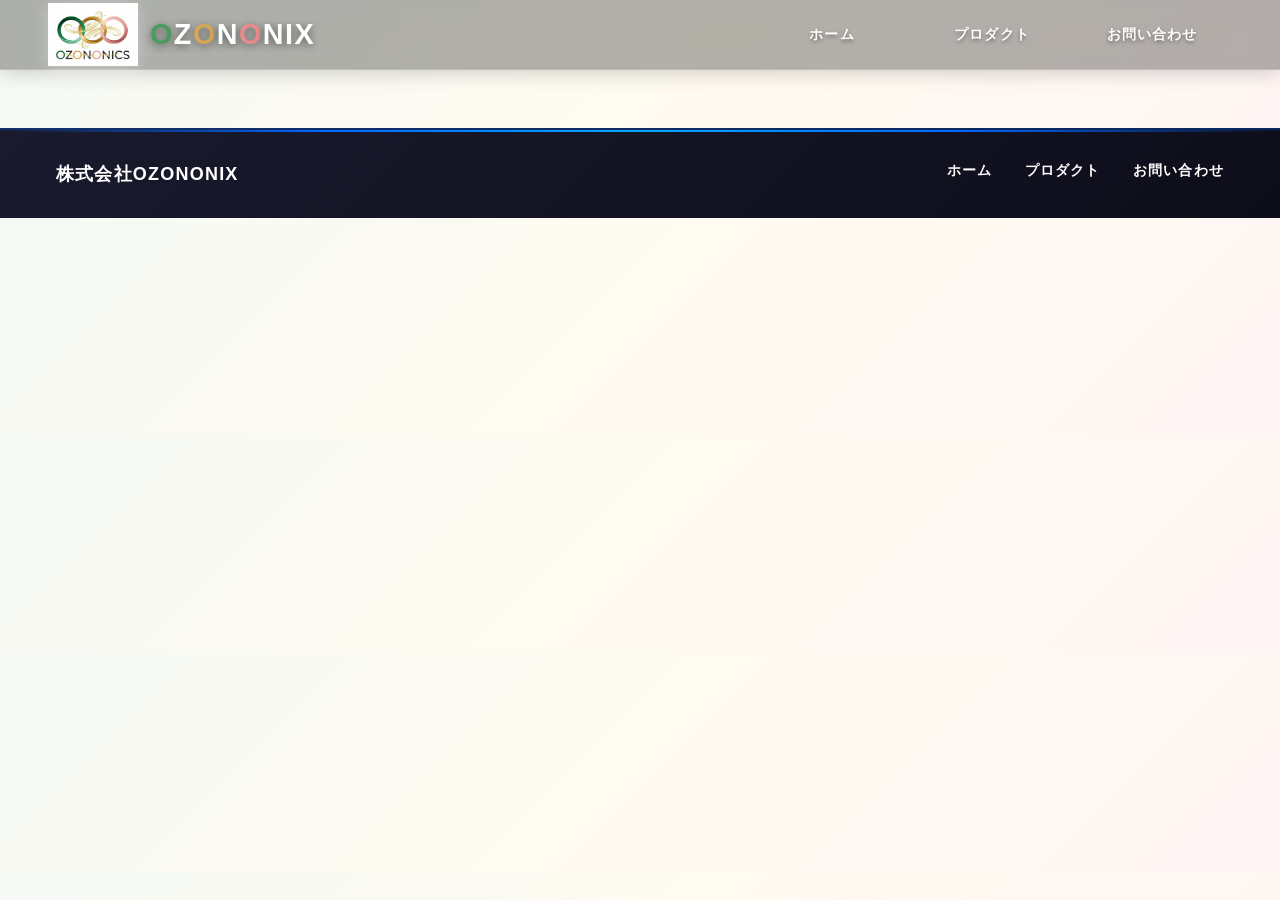
==== app/index.html @ 1a33b5c5 "feat: bigger/brighter badges + brand SEO for オゾノニクス sitelinks - shift-app CSS: hero-kw-badge font 1r" ====
<!doctype html>
<html lang="ja">
  <head>
    <meta charset="UTF-8" />
    <meta name="viewport" content="width=device-width, initial-scale=1.0" />

    <!-- パフォーマンス最適化 -->
    <link rel="preconnect" href="https://fonts.googleapis.com">
    <link rel="dns-prefetch" href="https://ozononix.com">

    <!-- 基本SEO -->
    <title>業務効率化アプリ開発【低価格・完全カスタム】在庫管理・予約管理・勤怠管理 | OZONONIX（オゾノニクス）熊本・全国対応</title>
    <meta name="description" content="OZONONIXの業務効率化アプリ開発。在庫管理・予約管理・勤怠管理・シフト管理など完全カスタマイズ対応。初期費用500,000円〜。スマホ・PC対応。まずは無料相談から。熊本発・全国対応の中小企業向けシステム開発。">
    <meta name="keywords" content="業務効率化アプリ,業務効率化システム,アプリ開発,システム開発,中小企業向けアプリ開発,格安アプリ開発,在庫管理アプリ,在庫管理システム,予約管理アプリ,予約管理システム,勤怠管理アプリ,勤怠管理システム,シフト管理アプリ,受発注管理,顧客管理システム,CRM,オーダーメイドアプリ,カスタマイズアプリ,スマホアプリ開発,Webアプリ開発,業務自動化,DX推進,中小企業DX,飲食店システム,美容室システム,小売店システム,熊本システム開発,熊本アプリ開発,全国対応,OZONONIX,オゾノニクス,低価格システム開発,無料相談,業務改善">
    <meta name="author" content="OZONONIX">
    <meta name="robots" content="index, follow, max-snippet:-1, max-image-preview:large, max-video-preview:-1">
    <link rel="canonical" href="https://ozononix.com/app/">

    <!-- OGP -->
    <meta property="og:type" content="website">
    <meta property="og:url" content="https://ozononix.com/app/">
    <meta property="og:title" content="業務効率化アプリ開発【完全カスタム・低価格】| OZONONIX（熊本・全国対応）">
    <meta property="og:description" content="在庫管理・予約管理・勤怠管理など完全カスタム対応。中小企業向け低価格システム開発。まずは無料相談から。熊本発・全国対応。">
    <meta property="og:image" content="https://ozononix.com/ogp.png">
    <meta property="og:image:width" content="1200">
    <meta property="og:image:height" content="630">
    <meta property="og:locale" content="ja_JP">
    <meta property="og:site_name" content="OZONONIX">

    <!-- Twitter Card -->
    <meta name="twitter:card" content="summary_large_image">
    <meta name="twitter:site" content="@ozononix">
    <meta name="twitter:title" content="業務効率化アプリ開発【完全カスタム・低価格】| OZONONIX">
    <meta name="twitter:description" content="在庫管理・予約管理・勤怠管理など完全カスタム対応。中小企業向け低価格。まずは無料相談。熊本発・全国対応。">
    <meta name="twitter:image" content="https://ozononix.com/ogp.png">

    <!-- JSON-LD: Service -->
    <script type="application/ld+json">
    {
      "@context": "https://schema.org",
      "@type": "Service",
      "serviceType": "業務効率化アプリ開発",
      "name": "OZONONIX 業務効率化アプリ開発",
      "url": "https://ozononix.com/app/",
      "image": "https://ozononix.com/ogp.png",
      "description": "中小企業・飲食店・美容室向けの業務効率化アプリ開発。在庫管理・予約管理・勤怠管理・シフト管理など完全カスタマイズ対応。スマホ・PC両対応。初期費用500,000円〜・無料相談から。熊本発・全国対応。",
      "provider": {
        "@type": "Organization",
        "name": "OZONONIX",
        "url": "https://ozononix.com/",
        "address": {"@type": "PostalAddress", "addressRegion": "熊本県", "addressLocality": "熊本市", "addressCountry": "JP"},
        "email": "joudencompany@gmail.com"
      },
      "areaServed": {"@type": "Country", "name": "日本"},
      "audience": {"@type": "Audience", "audienceType": "中小企業、飲食店、美容室、小売店、サービス業"},
      "offers": {
        "@type": "Offer",
        "price": "500000",
        "priceCurrency": "JPY",
        "description": "完全カスタマイズ対応・スマホ・PC両対応"
      }
    }
    </script>

    <!-- JSON-LD: FAQPage -->
    <script type="application/ld+json">
    {
      "@context": "https://schema.org",
      "@type": "FAQPage",
      "mainEntity": [
        {"@type": "Question", "name": "業務効率化アプリ開発の費用はいくらですか？", "acceptedAnswer": {"@type": "Answer", "text": "初期費用500,000円〜です。機能の複雑さや規模によって変動します。まずは無料相談で要件をお聞きした上でお見積もりします。"}},
        {"@type": "Question", "name": "どんなアプリを開発してもらえますか？", "acceptedAnswer": {"@type": "Answer", "text": "在庫管理・予約管理・勤怠管理・シフト管理・受発注管理・顧客管理（CRM）・売上分析など、業務に必要な機能を完全カスタマイズで開発します。既存システムとの連携も可能です。"}},
        {"@type": "Question", "name": "スマホでも使えますか？", "acceptedAnswer": {"@type": "Answer", "text": "はい、スマートフォン・タブレット・PCすべてに対応したWebアプリとして開発します。アプリストアへの公開も対応可能です。"}},
        {"@type": "Question", "name": "飲食店向けの業務システムも作れますか？", "acceptedAnswer": {"@type": "Answer", "text": "はい、飲食店向けのシフト管理・在庫管理・予約管理・売上管理システムの開発実績があります。現場の使いやすさを重視した設計をします。"}},
        {"@type": "Question", "name": "熊本以外でも依頼できますか？", "acceptedAnswer": {"@type": "Answer", "text": "全国対応しています。オンラインでの要件定義・開発・納品が可能です。遠方でも問題ありません。"}},
        {"@type": "Question", "name": "既存のExcelや紙の業務をシステム化できますか？", "acceptedAnswer": {"@type": "Answer", "text": "はい、Excel・紙帳票での業務をWebアプリ化・自動化するのが得意分野です。入力工数の削減・集計自動化・データ共有を実現します。"}},
        {"@type": "Question", "name": "開発後のサポートはありますか？", "acceptedAnswer": {"@type": "Answer", "text": "納品後の保守・機能追加・バグ修正にも対応します。継続的なサポート契約も可能です。"}},
        {"@type": "Question", "name": "開発期間はどれくらいかかりますか？", "acceptedAnswer": {"@type": "Answer", "text": "シンプルな機能であれば1〜2ヶ月、複数機能を組み合わせた場合は3〜6ヶ月程度です。要件によって異なりますのでお気軽にご相談ください。"}},
        {"@type": "Question", "name": "まずどうすれば依頼できますか？", "acceptedAnswer": {"@type": "Answer", "text": "メール（joudencompany@gmail.com）または本サイトのお問い合わせフォームからご連絡ください。現状の業務課題をお聞きした上で、最適なシステムをご提案します。無料相談から始められます。"}}
      ]
    }
    </script>

    <!-- JSON-LD: BreadcrumbList -->
    <script type="application/ld+json">
    {
      "@context": "https://schema.org",
      "@type": "BreadcrumbList",
      "itemListElement": [
        {"@type": "ListItem", "position": 1, "name": "ホーム", "item": "https://ozononix.com/"},
        {"@type": "ListItem", "position": 2, "name": "業務効率化アプリ開発", "item": "https://ozononix.com/app/"}
      ]
    }
    </script>

    <link rel="icon" href="/app/favicon.ico">
    <link rel="sitemap" type="application/xml" title="Sitemap" href="/sitemap.xml">
    <script>
      (function() {
        const redirect = sessionStorage.getItem('redirect');
        if (redirect) {
          sessionStorage.removeItem('redirect');
          window.history.replaceState(null, null, redirect);
        }
      })();
    </script>
    <script type="module" crossorigin src="/app/assets/index-D877jjb_.js"></script>
    <link rel="stylesheet" crossorigin href="/app/assets/index-ca8AJFWK.css">
  </head>
  <body>
    <div id="root"></div>
  </body>
</html>
---- app/assets/index-ca8AJFWK.css ----
.header{display:flex;justify-content:space-between;align-items:center;padding:0 3rem;background:#0000004d;-webkit-backdrop-filter:blur(10px);backdrop-filter:blur(10px);color:#fff;position:fixed;top:0;left:0;right:0;z-index:100;height:70px;margin:0;box-shadow:0 2px 20px #0003;border-bottom:1px solid rgba(255,255,255,.2);transition:all .4s ease}.header .logo-area{display:flex;align-items:center;gap:12px}.header .nav-box{color:#fff;text-decoration:none;font-size:14px;font-weight:600;transition:all .3s ease;position:relative;padding:8px 0}.header .nav-box:hover{color:#3b82f6}body{background:linear-gradient(135deg,#f5f9f5,#fffbf0,#fff5f5);margin:0;padding:0;overflow-x:hidden}.top-header{color:#333;text-align:right;margin:0;padding:.5rem 2rem;font-size:1.1rem;background:linear-gradient(135deg,#fff,#f8f9fb);font-weight:300;letter-spacing:.08em;border-bottom:1px solid #e8ecf1}.header.scrolled{background:#fffffffa;-webkit-backdrop-filter:blur(20px) saturate(180%);backdrop-filter:blur(20px) saturate(180%);box-shadow:0 2px 20px #0000001a;border-bottom:1px solid rgba(200,200,200,.3)}.logo-area{display:flex;align-items:center;gap:1rem;cursor:pointer;transition:all .3s ease}.logo-area:hover{transform:translateY(-2px);filter:brightness(1.1)}.logo-area:hover .logo-img{transform:rotate(5deg) scale(1.05)}.logo-text{font-size:1.8rem;font-weight:700;letter-spacing:.05em;text-transform:uppercase;transition:all .3s ease;text-shadow:0 2px 8px rgba(0,0,0,.5)}.header.scrolled .logo-text{text-shadow:0 2px 8px rgba(0,0,0,.2)}.logo-o-green{color:#4a9d5f}.logo-o-gold{color:#d4a657}.logo-o-red{color:#e88b8b}.logo-z,.logo-n,.logo-i,.logo-x{color:#fff}.header.scrolled .logo-z,.header.scrolled .logo-n,.header.scrolled .logo-i,.header.scrolled .logo-x{color:#333}.header.scrolled .logo-text{background:linear-gradient(135deg,#4a9d5f,#d4a657,#e88b8b);-webkit-background-clip:text;-webkit-text-fill-color:transparent;background-clip:text;text-shadow:none}.logo-img{width:90px;height:auto;filter:drop-shadow(0 2px 8px rgba(255,255,255,.3));transition:all .3s ease}.header.scrolled .logo-img{filter:drop-shadow(0 2px 8px rgba(74,157,95,.3))}.logo-text{font-size:1.8rem;font-weight:700;color:#06f;letter-spacing:.05em;text-transform:uppercase;transition:all .3s ease}.nav-links{display:flex;gap:0;list-style:none;padding:0;font-size:1.05rem}.nav-box{display:flex;align-items:center;justify-content:center;height:70px;padding:0 24px;width:160px;text-align:center;background:transparent;text-decoration:none;color:#fff;text-shadow:0 2px 4px rgba(0,0,0,.4);font-weight:500;transition:all .3s ease;letter-spacing:.08em;position:relative}.nav-box:after{content:"";position:absolute;bottom:0;left:50%;transform:translate(-50%);width:0;height:3px;background:linear-gradient(90deg,#fffc,#fff6);transition:width .3s ease}.header.scrolled .nav-box{color:#333;text-shadow:none}.header.scrolled .nav-box:nth-child(1){color:#4a9d5f}.header.scrolled .nav-box:nth-child(2),.header.scrolled .dropdown-title{color:#d4a657}.header.scrolled .nav-box:nth-child(3){color:#e88b8b}.header.scrolled .nav-box:nth-child(4){color:#4a9d5f}.header.scrolled .nav-box:after{background:linear-gradient(90deg,#4a9d5f,#d4a657,#e88b8b)}.nav-box:hover{color:#f0f0f0}.header.scrolled .nav-box:hover{opacity:.7}.nav-box:hover:after{width:80%}.dropdown-menu{position:absolute;background:#fffffffa;-webkit-backdrop-filter:blur(10px);backdrop-filter:blur(10px);padding:0;list-style:none;margin-top:0;box-shadow:0 8px 30px #00329626;border-radius:12px;font-size:1rem;overflow:hidden;border:1px solid rgba(0,102,255,.1)}.dropdown-item{display:block;padding:1rem 1.5rem;text-decoration:none;color:#333;transition:all .3s ease;font-weight:400;position:relative}.dropdown-item:before{content:"";position:absolute;left:0;top:0;height:100%;width:0;background:linear-gradient(90deg,rgba(0,102,255,.1),transparent);transition:width .3s ease}.dropdown-item:hover:before{width:100%}.dropdown-item:hover{color:#06f;padding-left:2rem}.hero-catchcopy{position:relative;width:100%;height:100vh;min-height:700px;overflow:hidden;display:flex;align-items:flex-end;justify-content:flex-start;padding:0;margin:0}.hero-background{position:absolute;top:0;left:0;width:100%;height:100%;object-fit:cover;object-position:center;z-index:1}.hero-catchcopy:before{content:"";position:absolute;inset:0;background:linear-gradient(to right,rgba(0,0,0,.5) 0%,rgba(0,0,0,.35) 40%,rgba(0,0,0,.2) 70%,transparent 100%);z-index:2}.hero-catchcopy:after{content:"";position:absolute;bottom:0;left:0;right:0;height:35%;background:linear-gradient(to top,rgba(0,0,0,.4) 0%,transparent 100%);z-index:2;pointer-events:none}.hero-content{position:relative;z-index:10;padding:0 8rem 6rem 6rem;max-width:900px;text-align:left;opacity:0;animation:slideInFromBottom 1.2s ease-out .3s forwards}@keyframes slideInFromBottom{0%{opacity:0;transform:translateY(50px)}to{opacity:1;transform:translateY(0)}}.catchcopy-main{font-size:5rem;font-weight:800;color:#fff;margin-bottom:1.8rem;letter-spacing:.05em;line-height:1.25;text-shadow:0 2px 10px rgba(0,0,0,.8),0 4px 20px rgba(0,0,0,.6);text-align:left}.catchcopy-sub{font-size:1.35rem;font-weight:400;color:#fff;letter-spacing:.25em;text-transform:uppercase;text-shadow:0 2px 8px rgba(0,0,0,.9);opacity:.95;text-align:left}.slideshow-container{width:90%;max-width:1400px;height:75vh;position:relative;justify-content:center;margin:0 auto 8rem;display:flex;border-radius:24px;overflow:hidden;box-shadow:0 20px 60px #00329633;border:1px solid rgba(0,102,255,.1);opacity:0;animation:fadeInScale 1s ease-out .5s forwards}@keyframes fadeInScale{0%{opacity:0;transform:scale(.95) translateY(30px)}to{opacity:1;transform:scale(1) translateY(0)}}.slide{padding:0;position:absolute;display:flex;top:0;left:0;width:100%;height:100%;opacity:0;justify-content:center;align-items:center;animation:fade 40s infinite}.slide:after{content:"";position:absolute;inset:0;background:linear-gradient(to right,#fffc,#fff0 15% 85%,#fffc),linear-gradient(to bottom,#fff9,#fff0 15% 85%,#fff9);pointer-events:none;z-index:1}.topphotop{width:90%;height:90%;object-fit:contain;object-position:center}.slide:nth-child(1){animation-delay:0s}.slide:nth-child(2){animation-delay:10s}.slide:nth-child(3){animation-delay:20s}.slide:nth-child(4){animation-delay:30s}@keyframes fade{0%{opacity:0;transform:scale(1.05)}4%{opacity:1;transform:scale(1)}23%{opacity:1;transform:scale(1)}27%{opacity:0;transform:scale(.95)}to{opacity:0;transform:scale(.95)}}.news{position:relative;max-width:1300px;margin:8rem auto;padding:4rem 5rem;background:linear-gradient(135deg,#f5fff5f2,#fffbf0e6,#fff5f5e6);-webkit-backdrop-filter:blur(10px);backdrop-filter:blur(10px);border-radius:28px;box-shadow:0 8px 40px #0032961a;border:1px solid rgba(0,102,255,.15);overflow:hidden;opacity:0;transform:translateY(50px);transition:all .8s ease-out}.news.animate-in{opacity:1;transform:translateY(0)}.news:before{content:"";position:absolute;top:0;left:0;right:0;height:4px;background:linear-gradient(90deg,#4a9d5f,#d4a657,#e88b8b,#d4a657,#4a9d5f);background-size:300% 100%;animation:shimmer 4s linear infinite}@keyframes shimmer{0%{background-position:-200% 0}to{background-position:200% 0}}.newstopic:link,.newstopic:visited{background:linear-gradient(135deg,#4a9d5f,#d4a657,#e88b8b);-webkit-background-clip:text;-webkit-text-fill-color:transparent;background-clip:text;font-weight:500;text-decoration:none;padding:.5rem 0;transition:all .3s ease;position:relative}.newstopic:after{content:"→";margin-left:8px;opacity:0;transform:translate(-10px);transition:all .3s ease;color:#4a9d5f}.newstopic:hover:after{opacity:1;transform:translate(0)}.newstopic:hover{opacity:.8}.news h2{text-align:center;font-size:2.8rem;font-weight:800;color:#1a1a2e;margin:0 1rem;letter-spacing:.15em;text-transform:uppercase;animation:fadeInDown .8s ease-out}@keyframes fadeInDown{0%{opacity:0;transform:translateY(-30px)}to{opacity:1;transform:translateY(0)}}.news-subtitle{text-align:center;font-size:.95rem;color:#666;font-weight:300;letter-spacing:.2em}.news-header{display:flex;justify-content:center;align-items:baseline;gap:1.5rem;margin-bottom:3.5rem}.news-items{max-width:1100px;margin:2rem auto;text-align:left;line-height:3}.news-items p{padding:1rem 1.5rem;border-radius:12px;transition:all .3s ease;opacity:0;animation:slideInFromLeft .6s ease-out forwards}.news-items p:nth-child(1){animation-delay:.1s}.news-items p:nth-child(2){animation-delay:.2s}.news-items p:nth-child(3){animation-delay:.3s}@keyframes slideInFromLeft{0%{opacity:0;transform:translate(-50px)}to{opacity:1;transform:translate(0)}}.news-items p:hover{background:#fff9;transform:translate(10px)}.bold-date{font-weight:700;color:#4a9d5f;font-size:1rem;letter-spacing:.05em;font-family:Courier New,monospace}.strong-point{max-width:1300px;margin:10rem auto;padding:5rem 3rem;background-color:transparent;opacity:0;transform:translateY(50px);transition:all .8s ease-out}.strong-point.animate-in{opacity:1;transform:translateY(0)}.strong-list{display:flex;justify-content:space-between;align-items:flex-start;gap:60px}.strong-item-left{flex:1;text-align:center;background:linear-gradient(135deg,#f5fff5f2,#fffbf0e6);-webkit-backdrop-filter:blur(10px);backdrop-filter:blur(10px);padding:2.5rem;border-radius:24px;box-shadow:0 8px 40px #4a9d5f26;border:1px solid rgba(74,157,95,.2);transition:all .5s ease;position:relative;overflow:hidden}.strong-item-left:before{content:"";position:absolute;top:-50%;right:-50%;width:200%;height:200%;background:radial-gradient(circle,rgba(74,157,95,.08) 0%,transparent 70%);transition:all .6s ease}.strong-item-left:hover:before{top:-30%;right:-30%;background:radial-gradient(circle,rgba(74,157,95,.15) 0%,transparent 70%)}.strong-item-left:hover{transform:translateY(-12px);box-shadow:0 20px 70px #4a9d5f40;border-color:#4a9d5f66}.main2{width:100%;height:480px;object-fit:contain;border-radius:20px;margin-bottom:2rem;box-shadow:0 4px 20px #00329626;position:relative;z-index:1;transition:all .5s ease}.strong-item-left:hover .main2{transform:scale(1.05)}.strongtitle2{font-size:1.6rem;background:linear-gradient(135deg,#4a9d5f,#d4a657);-webkit-background-clip:text;-webkit-text-fill-color:transparent;background-clip:text;font-weight:800;margin-bottom:1.5rem;text-decoration:none;letter-spacing:.08em;position:relative;z-index:1}.strongtitle2 a{text-decoration:none;position:relative}.strongleft{color:#555;line-height:1.9;font-size:1.08rem;position:relative;z-index:1;font-weight:400}.strong-item-right{flex:1;display:flex;flex-direction:column;gap:3rem}.strong-sub-item{background:linear-gradient(135deg,#fffffff2,#f0f4ffe6);-webkit-backdrop-filter:blur(10px);backdrop-filter:blur(10px);border-radius:24px;padding:2.5rem;box-shadow:0 8px 40px #0032961f;text-align:center;transition:all .5s ease;border:1px solid rgba(0,102,255,.15);position:relative;overflow:hidden}.strong-sub-item:before{content:"";position:absolute;top:-50%;left:-50%;width:200%;height:200%;background:radial-gradient(circle,rgba(0,168,255,.05) 0%,transparent 70%);transition:all .6s ease}.strong-sub-item:hover:before{top:-30%;left:-30%;background:radial-gradient(circle,rgba(0,168,255,.1) 0%,transparent 70%)}.strong-sub-item:hover{transform:translateY(-12px);box-shadow:0 20px 70px #00329640;border-color:#0066ff4d}.arrow{display:inline-block;width:.5em;height:.5em;border-top:2px solid currentColor;border-right:2px solid currentColor;transform:rotate(45deg);margin-left:8px;transition:transform .4s ease}.strongtitle2:hover .arrow,.strongtitle3:hover .arrow,.strongtitle4:hover .arrow{transform:rotate(45deg) translate(6px,-6px)}.strongtitle2 a:link,.strongtitle2 a:visited,.strongtitle3 a:link,.strongtitle3 a:visited,.strongtitle4 a:link,.strongtitle4 a:visited{color:#06f;font-weight:800;text-decoration:none}.main3,.main4{width:100%;height:200px;object-fit:contain;border-radius:20px;margin-bottom:1.5rem;box-shadow:0 4px 20px #00329626;position:relative;z-index:1;transition:all .5s ease}.strong-sub-item:hover .main3,.strong-sub-item:hover .main4{transform:scale(1.05)}.strongtitle3,.strongtitle4{font-size:1.4rem;color:#06f;font-weight:800;margin-bottom:1rem;text-decoration:none;letter-spacing:.08em;position:relative;z-index:1}.strongright{font-size:1.05rem;color:#555;line-height:1.9;position:relative;z-index:1;font-weight:400}.company-info{max-width:1300px;margin:10rem auto 8rem;padding:5rem 6rem;background:linear-gradient(135deg,#fffffff2,#f0f4ffe6);-webkit-backdrop-filter:blur(10px);backdrop-filter:blur(10px);border-radius:28px;box-shadow:0 8px 40px #0032961f;border:1px solid rgba(0,102,255,.15);position:relative;overflow:hidden;opacity:0;transform:translateY(50px);transition:all .8s ease-out}.company-info.animate-in{opacity:1;transform:translateY(0)}.company-info:before{content:"";position:absolute;top:0;right:0;width:300px;height:300px;background:radial-gradient(circle,rgba(0,102,255,.08) 0%,transparent 70%);border-radius:50%;animation:float 10s ease-in-out infinite}.company-info h2{text-align:left;padding:1rem 2rem;border-left:6px solid #0066ff;margin-bottom:4rem;font-size:2.5rem;font-weight:800;color:#1a1a2e;letter-spacing:.08em;position:relative;z-index:1;animation:slideInFromLeft .8s ease-out}.info-list{display:flex;flex-direction:column;gap:2.5rem;position:relative;z-index:1}.info-row{display:flex;justify-content:space-between;align-items:flex-start;border-bottom:1px solid rgba(0,102,255,.1);padding-bottom:1.2rem;transition:all .3s ease;opacity:0;animation:fadeInUp .6s ease-out forwards}.info-row:nth-child(1){animation-delay:.1s}.info-row:nth-child(2){animation-delay:.2s}.info-row:nth-child(3){animation-delay:.3s}.info-row:nth-child(4){animation-delay:.4s}.info-row:nth-child(5){animation-delay:.5s}.info-row:nth-child(6){animation-delay:.6s}@keyframes fadeInUp{0%{opacity:0;transform:translateY(20px)}to{opacity:1;transform:translateY(0)}}.info-row:hover{border-bottom-color:#0066ff40}.info-row dt{width:28%;font-weight:700;color:#06f;font-size:1.15rem;letter-spacing:.08em}.info-row dd{width:72%;margin:0;font-size:1.15rem;color:#333;line-height:1.9;font-weight:500}.fade-in-section{opacity:0;transform:translateY(50px);transition:opacity .8s ease-out,transform .8s ease-out}@media (max-width: 768px){.hero-catchcopy{height:80vh;min-height:600px}.hero-content{padding:0 2rem 4rem}.catchcopy-main{font-size:2.8rem}.catchcopy-sub{font-size:1rem}.slideshow-container{width:95%;height:60vh;margin:0 auto 5rem}.info-row{flex-direction:column;padding:1.5rem 0}.info-row dt{width:100%;margin-bottom:.8rem}.info-row dd{width:100%}.strong-list{flex-direction:column;gap:3rem}.strong-item-left,.strong-item-right{width:100%}.header{padding:1.5rem 1rem}.news,.company-info{padding:3rem 2rem;margin:4rem 1rem}.logo-img{width:60px}.logo-text{font-size:1.3rem}.header{padding:0 1.5rem;height:45px}.logo-area{gap:.5rem}.logo-img{width:40px;height:40px}.logo-text{font-size:1rem}.nav-links{gap:.2rem;font-size:.75rem}.nav-box{padding:0 10px;width:auto;min-width:65px;height:45px;font-size:.75rem;letter-spacing:.05em}}.footer{text-align:center;padding:3rem 2rem;background:linear-gradient(135deg,#1a1a2e,#0d0d1a);color:#fff;border-top:2px solid rgba(0,102,255,.3);margin-top:8rem;font-size:.95rem;font-weight:300;letter-spacing:.08em;position:relative;overflow:hidden}.footer:before{content:"";position:absolute;top:0;left:0;right:0;height:2px;background:linear-gradient(90deg,transparent,#0066ff,#00a8ff,#0066ff,transparent);animation:shimmer 3s linear infinite}@media (max-width: 480px){.header{padding:0 .8rem;height:55px}.logo-area{gap:.4rem}.logo-img{width:32px}.logo-text{font-size:.75rem;letter-spacing:.03em}.nav-links{font-size:.58rem;gap:.3rem}.nav-box{padding:0 8px;width:auto;min-width:52px;height:55px;font-size:.58rem;letter-spacing:.05em}}@media (max-width: 360px){.header{padding:0 .6rem;height:50px}.logo-img{width:28px}.logo-text{font-size:.68rem;letter-spacing:.03em}.nav-links{gap:.2rem}.nav-box{padding:0 6px;min-width:48px;height:50px;font-size:.54rem;letter-spacing:.04em}}.footer{background-color:#1f2937;color:#fff;padding:2rem 0}.footer-container{max-width:1200px;margin:0 auto;padding:0 1rem;display:flex;justify-content:space-between;align-items:start}.footer-company{font-size:1.125rem;font-weight:700}.footer-nav{display:flex;gap:2rem;align-items:start}.footer-column{display:flex;flex-direction:column;gap:.5rem}.footer-link{font-size:.875rem;color:#fff;text-decoration:none;transition:color .3s ease}.footer-link:hover{color:#d1d5db}.footer-link--bold{font-weight:700}@media (max-width: 768px){.footer-container{flex-direction:row;justify-content:space-between;align-items:center}.footer-nav{gap:10px}.footer-link{font-size:.7rem;white-space:nowrap}}.shift-app-page{width:100%;padding-top:70px;position:relative;overflow-x:hidden;background:#fff;font-family:-apple-system,BlinkMacSystemFont,Segoe UI,Roboto,Helvetica Neue,Arial,sans-serif;padding-bottom:80px}.app-hero{padding:0 32px;position:relative;overflow:hidden;min-height:500px;background-color:#f7fafc}.app-hero:before{display:none}.app-hero:before{content:"";position:absolute;inset:0;background:linear-gradient(to bottom,#000000a6,#00000073,#ffffffd9);z-index:0}.hero-main-message:before{content:"";position:absolute;inset:0;background:none;z-index:0;display:none}@keyframes zoomIn{0%{opacity:0;transform:scale(.5)}to{opacity:1;transform:scale(1)}}.hero-unnecessary{justify-content:center;position:relative;z-index:1}.unnecessary-item{font-size:2.5rem;font-weight:900;color:#1a202c;background:linear-gradient(135deg,#fbbf24,#f59e0b);text-shadow:none;box-shadow:0 8px 20px #f59e0b66;text-decoration:line-through;text-decoration-color:#dc2626;text-decoration-thickness:3px;padding:16px 32px;border-radius:50px;animation:shake .5s ease-in-out infinite alternate;position:relative}.unnecessary-item:before{content:"✕";position:absolute;left:-40px;color:#e53e3e;font-size:2rem;animation:pulse 1s ease-in-out infinite;display:none}@keyframes shake{0%{transform:rotate(0)}to{transform:rotate(0)}}@keyframes pulseButton{0%,to{transform:scale(1);box-shadow:0 8px 25px #10b98166}50%{transform:scale(1.05);box-shadow:0 12px 35px #10b98199}}.hero-main-title{font-size:5vw;font-weight:900;color:#1a202c;text-shadow:none;position:absolute;top:8vh;left:50%;transform:translate(-50%);z-index:1;letter-spacing:.03em;line-height:1.5;margin-bottom:0;text-align:center;padding:0;animation:none;font-family:Helvetica Neue,Arial,sans-serif;display:flex;flex-direction:column;align-items:center;gap:1vh;width:auto}.subtitle-text{font-size:2.5vw;font-weight:700;color:#1a202c;display:block}@keyframes slideInScale{0%{opacity:0;transform:translateY(50px) scale(.8)}to{opacity:1;transform:translateY(0) scale(1)}}.hero-main-title .highlight{color:#3b82f6;display:inline-block;position:relative;font-weight:900;font-size:7vw;background:linear-gradient(135deg,#3b82f6,#06b6d4,#8b5cf6);filter:drop-shadow(0 4px 12px rgba(59,130,246,.4));-webkit-background-clip:text;-webkit-text-fill-color:transparent;background-clip:text}.hero-main-title .highlight:after{content:"";position:absolute;left:0;right:0;height:.8vh;bottom:-1vh;background:linear-gradient(90deg,#3b82f6,#06b6d4,#8b5cf6);box-shadow:0 4px 15px #3b82f680;border-radius:2px}@keyframes glow{0%,to{filter:drop-shadow(0 0 15px rgba(251,191,36,.6))}50%{filter:drop-shadow(0 0 30px rgba(251,191,36,.9))}}.hero-trial-banner{background:linear-gradient(135deg,#fbbf24f2,#f59e0bf2,#ef4444f2);box-shadow:0 15px 50px #00000080;animation:bounceIn 1s ease-out .5s both,pulseScale 2s ease-in-out 1.5s infinite;border-radius:20px;position:absolute;padding:1.5vh 2vw;bottom:5%;left:3%;max-width:28%;overflow:hidden;z-index:0}@keyframes pulseScale{0%,to{transform:scale(1)}50%{transform:scale(1.02)}}.hero-trial-banner:before{content:"";position:absolute;top:-50%;left:-50%;width:200%;height:200%;background:linear-gradient(45deg,transparent,rgba(255,255,255,.3),transparent);animation:shine 3s infinite}@keyframes shine{0%{transform:translate(-100%) translateY(-100%) rotate(45deg)}to{transform:translate(100%) translateY(100%) rotate(45deg)}}@keyframes bounceIn{0%{opacity:0;transform:scale(.3)}50%{transform:scale(1.05)}to{opacity:1;transform:scale(1)}}.trial-badge{font-weight:900;text-align:center;font-size:1.8vw;margin-bottom:1.5vh;color:#fff;text-shadow:2px 2px 4px rgba(0,0,0,.5);letter-spacing:.05em;position:relative;z-index:1}.trial-details{display:flex;flex-direction:column;gap:1vh;position:relative;z-index:1}.trial-detail-item{display:flex;align-items:center;gap:.8vw;font-size:1.2vw;font-weight:700;color:#fff;text-shadow:1px 1px 3px rgba(0,0,0,.5)}.trial-icon{background:#fff;color:#fbbf24;box-shadow:0 2px 8px #0000004d;display:flex;align-items:center;justify-content:center;width:2.5vw;height:2.5vw;font-size:1vw;border-radius:50%;flex-shrink:0}.hero-container{max-width:1200px;margin:0 auto;display:grid;grid-template-columns:1fr 1fr;gap:40px;align-items:center;position:relative;padding:0 32px}@media (min-width: 769px){.hero-content{display:grid!important;grid-template-columns:1fr 1fr;grid-template-rows:auto auto auto auto auto;gap:12px 40px;min-height:480px;max-height:none;padding:40px}.hero-tagline{grid-column:1;grid-row:1;align-self:center;margin:0;font-size:.9rem}.app-title{grid-column:1;grid-row:2;align-self:center;margin:0;font-size:1.75rem;line-height:1.3}.app-subtitle{grid-column:1;grid-row:3;align-self:start;margin:0;font-size:.85rem;line-height:1.5;overflow:hidden}.hero-features{grid-column:1;grid-row:4;align-self:start;margin:0;gap:8px}.hero-feature-item{font-size:.8rem;gap:8px}.hero-feature-icon{width:24px;height:24px;font-size:.85rem}.hero-cta{grid-column:1;grid-row:5;align-self:start;margin:8px 0 0;gap:12px;display:flex!important;flex-wrap:wrap}.hero-button{font-size:.85rem;padding:12px 24px;min-width:160px;display:inline-flex!important}.hero-image{grid-column:2;grid-row:1 / 6;align-self:stretch;min-height:480px!important;max-height:none!important;height:auto!important;width:100%;margin:0;border-radius:20px;overflow:hidden;box-shadow:0 20px 60px #00000026;position:relative}.hero-image:after{display:none!important}}.hero-image:after{content:"";position:absolute;inset:0;background:linear-gradient(to right,#fff0,#ffffff4d,#fffc);pointer-events:none}.hero-image img{width:100%;height:100%;object-fit:contain;background:#f7fafc}.hero-content{position:relative;z-index:1;display:flex;flex-direction:column;justify-content:space-between;min-height:420px;width:100%;max-width:100%;background:#fffffffa;padding:40px;border-radius:20px;-webkit-backdrop-filter:blur(10px);backdrop-filter:blur(10px);box-shadow:0 8px 32px #0000001a;text-align:center;align-items:center}.hero-tagline{font-size:1rem;color:#ef4444;font-weight:700;text-transform:uppercase;margin-bottom:12px;letter-spacing:1px;text-align:center}.hero-tagline .highlight{color:#0891b2;font-weight:900}.app-title{font-size:2rem;margin-bottom:16px;font-weight:900;background:linear-gradient(135deg,#1e40af,#3b82f6);letter-spacing:.02em;-webkit-background-clip:text;-webkit-text-fill-color:transparent;background-clip:text;line-height:1.3;animation:fadeInUp .8s ease-out;text-align:center}@keyframes fadeInUp{0%{opacity:0;transform:translateY(30px)}to{opacity:1;transform:translateY(0)}}.app-subtitle{font-size:.9rem;color:#1e293b;font-weight:500;line-height:1.6;margin-bottom:16px;animation:fadeInUp .8s ease-out .2s both;text-align:center}.hero-features{display:flex;flex-direction:column;gap:12px;margin-bottom:24px;align-items:center}.hero-feature-item{display:flex;align-items:center;gap:12px;font-size:.85rem;color:#0f172a;font-weight:600;animation:fadeInUp .8s ease-out .4s both}.hero-feature-icon{width:28px;height:28px;background:linear-gradient(135deg,#ef4444,#dc2626);box-shadow:0 2px 8px #ef44444d;border-radius:50%;display:flex;align-items:center;justify-content:center;color:#fff;font-size:1rem;flex-shrink:0}.hero-cta{display:flex;gap:16px;flex-wrap:wrap;animation:fadeInUp .8s ease-out .6s both;margin-top:auto}.hero-button{background:linear-gradient(135deg,#ef4444,#dc2626);color:#fff;font-size:.95rem;font-weight:800;padding:14px 32px;border:none;border-radius:50px;cursor:pointer;box-shadow:0 10px 30px #ef444466;transition:all .3s ease;display:inline-flex;align-items:center;justify-content:center;gap:8px;text-transform:uppercase;letter-spacing:.05em;flex:1;min-width:180px;white-space:nowrap}.hero-button-line{background:linear-gradient(135deg,#06c755,#00b248);box-shadow:0 10px 30px #06c75566}.hero-button-line:hover{box-shadow:0 15px 40px #06c75580}.hero-button:hover{transform:translateY(-3px);box-shadow:0 15px 40px #ef444480}.hero-button-secondary{background:#fff;color:#1e40af;border:2px solid #1e40af;font-weight:800;flex:1;width:100%;min-width:auto}.hero-button-secondary:hover{background:#f1f5f9;box-shadow:0 15px 40px #1e40af4d}.container{max-width:1200px;margin:0 auto;padding:0 32px}.section-title{font-size:2.5rem;font-weight:700;text-align:center;margin-bottom:60px;color:#2d3748;position:relative;padding-bottom:20px}.section-title:after{content:"";position:absolute;bottom:0;left:50%;transform:translate(-50%);width:80px;height:4px;background:linear-gradient(90deg,#3b82f6,#06b6d4);border-radius:2px}.fade-in-section{opacity:0;transform:translateY(30px);transition:opacity .8s ease-out,transform .8s ease-out}.fade-in-section.animate-in{opacity:1;transform:translateY(0)}.app-overview{padding:100px 32px;background:#fff}.overview-container{max-width:1200px;margin:0 auto;display:grid;grid-template-columns:1fr 1fr;gap:60px;align-items:center}.overview-content{order:1;background:linear-gradient(135deg,#f0f9ff,#e0f2fe);padding:48px;border-radius:20px;box-shadow:0 4px 15px #0000000d}.overview-image{width:100%;height:400px;border-radius:20px;overflow:hidden;box-shadow:0 15px 50px #0000001a;order:2}.overview-image img{width:100%;height:100%;object-fit:contain;background:#f7fafc}.overview-text{font-size:1.125rem;line-height:2;color:#1e293b;font-weight:500}.app-features{padding:100px 32px;background:#f7fafc}.app-customize{padding:100px 32px;background:#fff;position:relative;overflow:hidden}.customize-intro{text-align:center;max-width:900px;margin:0 auto 80px}.customize-intro-text{font-size:3.5rem;font-weight:900;color:#e53e3e;line-height:1.8;margin-bottom:40px;text-shadow:3px 3px 0 rgba(255,255,255,.8),5px 5px 20px rgba(229,62,62,.4);animation:emphasisPulse 2s ease-in-out infinite}@keyframes emphasisPulse{0%,to{transform:scale(1);text-shadow:3px 3px 0 rgba(255,255,255,.8),5px 5px 20px rgba(229,62,62,.4)}50%{transform:scale(1.05);text-shadow:3px 3px 0 rgba(255,255,255,.8),5px 5px 30px rgba(229,62,62,.7)}}@keyframes slideInBounce{0%{opacity:0;transform:translateY(-50px)}60%{transform:translateY(10px)}to{opacity:1;transform:translateY(0)}}.customize-problem{background:linear-gradient(135deg,#fff5f5,#fed7d7);padding:40px;border-radius:20px;margin-bottom:40px;border-left:6px solid #e53e3e}.customize-problem-title{font-size:1.5rem;font-weight:700;color:#c53030;margin-bottom:24px;display:flex;align-items:center;gap:12px}.customize-problem-list{display:grid;grid-template-columns:repeat(auto-fit,minmax(250px,1fr));gap:16px}.customize-problem-item{background:#fff;padding:20px;border-radius:12px;font-size:1rem;color:#2d3748;box-shadow:0 2px 8px #0000000d;display:flex;align-items:center;gap:12px}.problem-icon{font-size:1.5rem;flex-shrink:0}.customize-solution{text-align:center;padding:60px 40px;background:linear-gradient(135deg,#f0f4ff,#e8f0fe);border-radius:20px;margin-bottom:60px}.customize-solution-title{font-size:2.5rem;font-weight:700;background:linear-gradient(135deg,#3b82f6,#06b6d4);-webkit-background-clip:text;-webkit-text-fill-color:transparent;background-clip:text;margin-bottom:24px}.customize-solution-text{font-size:1.5rem;color:#2d3748;font-weight:600;margin-bottom:16px}.customize-solution-highlight{font-size:1.75rem;color:#3b82f6;font-weight:700}.customize-examples{display:grid;grid-template-columns:repeat(auto-fit,minmax(300px,1fr));gap:32px;margin-top:60px}.customize-card{background:#fff;border-radius:20px;overflow:hidden;box-shadow:0 10px 30px #00000014;transition:all .3s ease}.customize-card:hover{transform:translateY(-8px);box-shadow:0 20px 50px #0000001f}.customize-card-image{width:100%;height:200px;overflow:hidden}.customize-card-image img{width:100%;height:100%;object-fit:cover}.customize-card-content{padding:32px}.customize-card-title{font-size:1.5rem;font-weight:700;color:#2d3748;margin-bottom:16px}.customize-card-text{font-size:1rem;line-height:1.8;color:#718096}.feature-grid{display:grid;grid-template-columns:repeat(auto-fit,minmax(320px,1fr));gap:40px}.feature-card{background-color:#fff;border-radius:20px;overflow:hidden;box-shadow:0 10px 30px #00000014;transition:all .3s ease;cursor:pointer}.feature-card:hover{transform:translateY(-10px);box-shadow:0 20px 50px #0000001f}.image-wrapper{position:relative;width:100%;height:280px;overflow:hidden;background:#f7fafc}.feature-image{width:100%;height:100%;object-fit:contain;background:#f7fafc;transition:transform .4s ease}.feature-card:hover .feature-image{transform:scale(1.08)}.image-badge{position:absolute;top:20px;right:20px;background:linear-gradient(135deg,#3b82f6,#06b6d4);color:#4ae879;padding:8px 20px;border-radius:25px;font-size:.75rem;font-weight:700;letter-spacing:1.5px;box-shadow:0 4px 15px #667eea66;z-index:2}.feature-content{padding:32px;background:#fff}.feature-title{font-size:1.5rem;font-weight:700;color:#2d3748;margin-bottom:16px;transition:color .3s}.feature-card:hover .feature-title{color:#3b82f6}.feature-description{font-size:1rem;line-height:1.8;color:#718096}.app-benefits{padding:100px 32px;background:#f7fafc}.benefits-list{display:grid;grid-template-columns:repeat(auto-fit,minmax(280px,1fr));gap:32px}.benefit-card{background-color:#fff;padding:48px 32px;border-radius:20px;text-align:center;box-shadow:0 8px 25px #0000000f;transition:all .3s ease;border:2px solid transparent}.benefit-card:hover{transform:translateY(-8px);box-shadow:0 15px 40px #0000001a;color:#3b82f6}.benefit-icon{width:80px;height:80px;margin:0 auto 24px;background:linear-gradient(135deg,#3b82f6,#06b6d4);border-radius:50%;display:flex;align-items:center;justify-content:center;color:#fff;font-size:2.5rem}.benefit-number{font-size:1.25rem;font-weight:700;color:#3b82f6;margin-bottom:16px;letter-spacing:2px}.benefit-title{font-size:1.25rem;font-weight:700;color:#2d3748;margin-bottom:16px}.benefit-text{font-size:1rem;line-height:1.8;color:#718096}.app-pricing{padding:100px 32px;background:#fff}.pricing-grid{display:grid;grid-template-columns:repeat(auto-fit,minmax(300px,1fr));gap:32px;align-items:stretch}.pricing-card{background-color:#fff;padding:48px 32px;border-radius:20px;text-align:center;border:2px solid #e2e8f0;transition:all .3s ease;position:relative;display:flex;flex-direction:column}.pricing-card:hover{transform:translateY(-8px);box-shadow:0 15px 40px #0000001a;color:#3b82f6}.pricing-card.featured{border-color:#3b82f6;transform:scale(1.05);box-shadow:0 20px 50px #3b82f633}.pricing-card.featured:hover{transform:scale(1.05) translateY(-8px)}.popular-badge{position:absolute;top:-16px;left:50%;transform:translate(-50%);background:linear-gradient(135deg,#3b82f6,#06b6d4);color:#fff;padding:8px 28px;border-radius:25px;font-size:.875rem;font-weight:700;box-shadow:0 4px 15px #3b82f666}.plan-name{font-size:1.75rem;font-weight:700;color:#2d3748;margin-bottom:24px}.plan-price{margin-bottom:32px;padding-bottom:32px;border-bottom:2px solid #e2e8f0}.price-amount{font-size:2.75rem;font-weight:700;background:linear-gradient(135deg,#667eea,#764ba2);-webkit-background-clip:text;-webkit-text-fill-color:transparent;background-clip:text;display:inline-block}.price-period{font-size:1.125rem;color:#718096;margin-left:4px}.plan-features{list-style:none;padding:0;margin:0;flex-grow:1}.plan-features li{padding:14px 0;color:#4a5568;font-size:1rem;display:flex;align-items:center;justify-content:flex-start;gap:12px;text-align:left}.check-icon{color:#3b82f6;font-weight:700;font-size:1.2rem;flex-shrink:0}.app-faq{padding:100px 32px;background:#f7fafc}.faq-list{max-width:800px;margin:0 auto}.faq-item{background-color:#fff;margin-bottom:16px;border-radius:16px;overflow:hidden;box-shadow:0 4px 15px #0000000d;transition:all .3s ease}.faq-item:hover{box-shadow:0 8px 25px #00000014}.faq-question{padding:28px 32px;cursor:pointer;display:flex;justify-content:space-between;align-items:center;font-size:1.125rem;font-weight:600;color:#2d3748;transition:all .2s;gap:20px}.faq-question:hover{background-color:#f7fafc;color:#3b82f6}.faq-icon{width:24px;height:24px;color:#3b82f6;stroke-width:2.5;transition:transform .3s;flex-shrink:0}.faq-item.active .faq-icon{transform:rotate(180deg)}.faq-answer{max-height:0;overflow:hidden;transition:max-height .3s ease,padding .3s ease;color:#718096;line-height:1.8;font-size:1rem}.faq-item.active .faq-answer{max-height:500px;padding:0 32px 28px}.fixed-footer{position:fixed;bottom:0;left:0;width:100%;background:linear-gradient(135deg,#3b82f6,#06b6d4);padding:12px 32px;box-shadow:0 -4px 20px #00000026;z-index:1000;animation:slideUp .5s ease-out;opacity:0;transform:translateY(100%);transition:opacity .3s ease,transform .3s ease}.fixed-footer.visible{opacity:1;transform:translateY(0)}@keyframes slideUp{0%{transform:translateY(100%)}to{transform:translateY(0)}}.footer-content{max-width:1200px;margin:0 auto;display:flex;justify-content:space-between;align-items:center;gap:24px;flex-wrap:wrap}.footer-text{display:flex;align-items:center;gap:32px;flex-wrap:wrap}.footer-title{font-size:1.5rem;font-weight:700;color:#fff;display:flex;align-items:center;gap:12px}.line-badge{background:#06c755;padding:6px 16px;border-radius:20px;font-size:.875rem;font-weight:700;box-shadow:0 2px 10px #06c75566}.footer-benefit{font-size:1.125rem;color:#fff;font-weight:600}.footer-cta-button{background:linear-gradient(135deg,#10b981,#14b8a6);color:#fff;font-size:1.25rem;font-weight:800;padding:16px 48px;border:none;border-radius:50px;cursor:pointer;box-shadow:0 8px 25px #10b98166;transition:all .3s ease;white-space:nowrap;animation:pulseButton 2s ease-in-out infinite}@keyframes pulse{0%,to{transform:scale(1);box-shadow:0 8px 25px #ffd70066}50%{transform:scale(1.05);box-shadow:0 12px 35px #ffd70099}}.footer-cta-button:hover{transform:translateY(-3px) scale(1.05);box-shadow:0 15px 40px #10b98199}.app-cta{padding:120px 32px;background:linear-gradient(135deg,#3b82f6,#06b6d4);color:#fff;text-align:center;position:relative;overflow:hidden}.cta-pattern{position:absolute;top:0;left:0;width:100%;height:100%;background-image:url("data:image/svg+xml,%3Csvg width='60' height='60' viewBox='0 0 60 60' xmlns='http://www.w3.org/2000/svg'%3E%3Cg fill='none' fill-rule='evenodd'%3E%3Cg fill='%23ffffff' fill-opacity='0.05'%3E%3Cpath d='M36 34v-4h-2v4h-4v2h4v4h2v-4h4v-2h-4zm0-30V0h-2v4h-4v2h4v4h2V6h4V4h-4zM6 34v-4H4v4H0v2h4v4h2v-4h4v-2H6zM6 4V0H4v4H0v2h4v4h2V6h4V4H6z'/%3E%3C/g%3E%3C/g%3E%3C/svg%3E");opacity:.3}.shift-app-page{padding-bottom:100px}.cta-pattern{position:absolute;top:0;left:0;width:100%;height:100%;background-image:url("data:image/svg+xml,%3Csvg width='60' height='60' viewBox='0 0 60 60' xmlns='http://www.w3.org/2000/svg'%3E%3Cg fill='none' fill-rule='evenodd'%3E%3Cg fill='%23ffffff' fill-opacity='0.05'%3E%3Cpath d='M36 34v-4h-2v4h-4v2h4v4h2v-4h4v-2h-4zm0-30V0h-2v4h-4v2h4v4h2V6h4V4h-4zM6 34v-4H4v4H0v2h4v4h2v-4h4v-2H6zM6 4V0H4v4H0v2h4v4h2V6h4V4H6z'/%3E%3C/g%3E%3C/g%3E%3C/svg%3E");opacity:.3}.cta-content{position:relative;z-index:1;max-width:800px;margin:0 auto}.cta-title{font-size:2.75rem;font-weight:700;margin-bottom:24px;text-shadow:0 2px 4px rgba(0,0,0,.1)}.cta-text{font-size:1.25rem;margin-bottom:48px;opacity:.95;line-height:1.8}.cta-button{background:#fff;color:#3b82f6;font-size:1.125rem;font-weight:700;padding:18px 48px;border:none;border-radius:50px;cursor:pointer;box-shadow:0 10px 30px #0003;transition:all .3s ease;display:inline-flex;align-items:center;gap:12px}.cta-button:hover{transform:translateY(-4px);box-shadow:0 15px 40px #0000004d;background:#f7fafc}.button-arrow{transition:transform .3s;font-size:1.5rem}.cta-button:hover .button-arrow{transform:translate(5px)}@media (max-width: 768px){.hero-main-message{display:none;padding:10px 20px 30px;margin-bottom:0;min-height:auto;background-size:contain;background-position:top center;position:relative;padding-bottom:0}.hero-main-message:before{background:#ffffff4d}.hero-main-title{font-size:.5rem;top:5vh;padding:10px 20px}.hero-main-title .highlight{font-size:1.5rem}.subtitle-text{font-size:.7rem}.hero-main-title .highlight:after{height:3px;bottom:-4px}.app-hero:before{background:linear-gradient(to bottom,#000000b3,#00000080 40%,#ffffffe6)}.hero-content{text-align:center;min-height:auto;padding:24px 20px;display:flex;flex-direction:column;order:1;background:#fffffff2;border-radius:16px;margin-top:20px}.app-title{font-size:1.5rem}.app-subtitle{font-size:.85rem}.hero-button{font-size:.85rem;padding:10px 24px}.hero-unnecessary{gap:20px;margin-bottom:32px}.unnecessary-item{font-size:1.5rem;padding:12px 24px}.hero-trial-banner{max-width:35%;padding:.8vh 1.2vw;bottom:10%;left:3%}.trial-badge{font-size:.65rem;margin-bottom:.4vh}.trial-detail-item{font-size:.5rem;gap:.3vw}.trial-icon{width:14px;height:14px;font-size:.45rem}.footer-content{flex-direction:row;justify-content:space-between;align-items:center;gap:8px;flex-wrap:nowrap}.footer-text{flex-direction:column;gap:4px;align-items:flex-start}.footer-title{font-size:.7rem;gap:6px;flex-wrap:wrap}.line-badge{font-size:.65rem;padding:3px 8px}.footer-benefit{font-size:.65rem}.footer-cta-button{font-size:.75rem;padding:6px 16px;white-space:nowrap}.footer-benefit{font-size:1rem;color:#fff;font-weight:600}.footer-cta-button{background:linear-gradient(135deg,gold,orange);color:#1a202c;font-size:1.125rem;font-weight:800;padding:12px 40px;border:none;border-radius:50px;cursor:pointer;box-shadow:0 8px 25px #ffd70066;transition:all .3s ease;white-space:nowrap;animation:pulse 2s ease-in-out infinite}.fixed-footer{padding:6px 12px}.shift-app-page{padding-bottom:120px}.hero-container{max-width:1200px;margin:0 auto;display:grid;grid-template-columns:1fr 1fr;gap:40px;align-items:stretch;position:relative;padding:0 32px}.hero-image{height:500px;min-height:500px;order:2;margin-bottom:-80px;position:relative;width:100vw;margin-left:calc(-50vw + 50%);margin-right:calc(-50vw + 50%);z-index:0}.hero-image:before{content:"";position:absolute;inset:0;background:linear-gradient(to right,#f7fafc,#f7fafccc 5%,#f7fafc00 25% 75%,#f7fafccc 95%,#f7fafc);pointer-events:none;z-index:1}.hero-image:after{content:"";position:absolute;inset:0;background:linear-gradient(to bottom,#f7fafce6,#f7fafc4d 15%,#f7fafc00 40% 60%,#f7fafc4d 85%,#f7fafce6);pointer-events:none;z-index:1}.hero-content{text-align:center;min-height:auto;padding:24px 20px;order:1}.hero-tagline{font-size:1rem;margin-bottom:12px;order:1;font-weight:800}.app-title{font-size:1.8rem;margin-bottom:20px;order:2;line-height:1.4}.hero-image{height:280px;min-height:280px;order:3;margin-bottom:20px;position:relative;width:100%;margin-left:0;margin-right:0;z-index:0}.app-subtitle{font-size:.85rem;margin-bottom:16px;order:4;position:relative;z-index:1;background:none;padding:0;border-radius:0}.hero-features{align-items:center;margin-bottom:20px;order:5;position:relative;z-index:1}.hero-feature-item{font-size:.75rem}.hero-cta{justify-content:center;flex-direction:column;order:6;position:relative;z-index:1}.overview-container{grid-template-columns:1fr;gap:40px}.overview-content{order:2}.overview-image{order:1;height:300px}.customize-intro-text{font-size:1.5rem}.customize-problem{padding:24px}.customize-problem-list{grid-template-columns:1fr}.customize-solution{padding:40px 24px}.customize-solution-title{font-size:1.75rem}.customize-solution-text{font-size:1.25rem}.customize-solution-highlight{font-size:1.5rem}.customize-examples{grid-template-columns:1fr}.section-title{font-size:2rem;margin-bottom:40px}.container{padding:0 20px}.app-overview,.app-features,.app-benefits,.app-pricing,.app-faq,.app-cta{padding:80px 20px}.overview-box{padding:40px 28px}.feature-grid,.benefits-list,.pricing-grid{grid-template-columns:1fr;gap:28px}.pricing-card.featured{transform:scale(1)}.pricing-card.featured:hover{transform:translateY(-8px)}.cta-title{font-size:2rem}.cta-text{font-size:1.1rem}.cta-button{padding:16px 36px;font-size:1rem}.image-wrapper{height:220px}.feature-content{padding:24px}}@media (max-width: 480px){.hero-trial-banner{max-width:40%;padding:.6vh 1vw;bottom:25%;left:3%}.trial-badge{font-size:.55rem;margin-bottom:.3vh}.trial-detail-item{font-size:.45rem;gap:.2vw}.trial-icon{width:12px;height:12px;font-size:.4rem}.hero-main-message{padding:20px 15px;min-height:auto;background-size:contain;padding-bottom:70vh}.hero-main-title{font-size:1.2rem;top:3vh;padding:8px 16px}.hero-main-title .highlight{font-size:1.5rem}.subtitle-text{font-size:.75rem}.hero-main-title .highlight:after{height:2px;bottom:-3px}.hero-trial-banner{padding:14px 18px}.trial-badge{font-size:1rem;margin-bottom:10px}.trial-detail-item{font-size:.8rem}.trial-icon{width:18px;height:18px;font-size:.7rem}.app-hero{padding:0}.app-title{font-size:2rem}.app-subtitle{font-size:1rem}.stat-number{font-size:2rem}.stat-label{font-size:.8rem}.section-title{font-size:1.75rem}.overview-text{font-size:1rem}.feature-title{font-size:1.25rem}.feature-description{font-size:.95rem}.benefit-icon{width:70px;height:70px;font-size:2rem}.faq-question{padding:20px 24px;font-size:1rem}.faq-item.active .faq-answer{padding:0 24px 20px;font-size:.95rem}}@media (max-width: 768px){.shift-app-page{overflow-x:hidden;width:100%}.app-hero{overflow:hidden;width:100%;display:flex;flex-direction:column}.hero-main-message{width:100%!important;max-width:100vw!important;overflow:visible!important;padding-bottom:60vw!important;min-height:auto!important;background-size:cover!important;background-position:top center!important;position:relative!important;display:block!important}.hero-trial-banner{position:relative!important;bottom:auto!important;left:auto!important;top:auto!important;transform:none!important;width:calc(100% - 32px)!important;max-width:100%!important;margin:16px auto 0!important;padding:16px!important;border-radius:16px!important;box-sizing:border-box!important;z-index:1!important;animation:bounceIn 1s ease-out .5s both!important}.trial-badge{font-size:.82rem!important;margin-bottom:8px!important;line-height:1.4!important}.trial-details{gap:6px!important}.trial-detail-item{font-size:.78rem!important;gap:8px!important;align-items:center!important}.trial-icon{width:20px!important;height:20px!important;font-size:.7rem!important;flex-shrink:0!important}.hero-content{width:calc(100% - 32px)!important;max-width:100%!important;margin:16px auto!important;box-sizing:border-box!important;overflow:hidden!important;border-radius:16px!important}.hero-image{width:100%!important;max-width:100%!important;margin-left:0!important;margin-right:0!important;overflow:hidden!important}.hero-image img{width:100%;height:100%;object-fit:contain}}@media (max-width: 480px){.hero-main-message{padding-bottom:70vw!important}.hero-trial-banner{padding:12px 14px!important}.trial-badge{font-size:.74rem!important}.trial-detail-item{font-size:.7rem!important}}.contact-page{min-height:100vh;padding-top:70px;background-color:#f8f9fa}.shift-plan-group{margin-bottom:32px}.plan-options{display:flex;flex-direction:column;gap:12px;margin-top:12px}.plan-option{position:relative;cursor:pointer;display:block}.plan-option input[type=radio]{position:absolute;left:16px;top:50%;transform:translateY(-50%);width:18px;height:18px;margin:0;cursor:pointer;opacity:1;accent-color:#667eea}.plan-content{background:#f8f9fa;border:2px solid #e9ecef;border-radius:12px;padding:16px 16px 16px 48px;transition:all .3s ease;display:flex;align-items:center;justify-content:space-between;min-height:70px}.plan-option:hover .plan-content{border-color:#667eea;box-shadow:0 2px 8px #667eea26;background:#fff}.plan-option.selected .plan-content{border-color:#667eea;background:linear-gradient(135deg,#667eea14,#764ba214);box-shadow:0 2px 8px #667eea33}.plan-info{flex:1}.plan-content h4{font-size:1.05rem;margin-bottom:4px;color:#2c3e50;font-weight:600}.plan-content p{font-size:.9rem;color:#6c757d;margin:0}.plan-price{font-size:1rem;color:#667eea;font-weight:700;white-space:nowrap;margin-left:16px}.free-trial-section{margin-top:24px;padding-top:24px;border-top:2px solid #e9ecef}.free-trial-checkbox{display:flex;align-items:center;cursor:pointer;gap:12px;padding:16px;background:linear-gradient(135deg,#667eea0d,#764ba20d);border-radius:8px;border:2px solid #667eea;transition:all .3s ease}.free-trial-checkbox:hover{background:linear-gradient(135deg,#667eea1a,#764ba21a);box-shadow:0 2px 8px #667eea26}.free-trial-checkbox input[type=checkbox]{width:20px;height:20px;cursor:pointer;accent-color:#667eea;flex-shrink:0}.free-trial-text{font-size:1.05rem;color:#667eea;font-weight:600}.trial-notice{margin-top:16px;padding:16px;background:#f0f7ff;border-left:4px solid #667eea;border-radius:8px}.trial-notice-title{font-size:1rem;font-weight:600;color:#2c3e50;margin-bottom:8px}.trial-notice-list{margin:0;padding-left:20px;list-style:disc}.trial-notice-list li{font-size:.9rem;color:#495057;margin-bottom:6px;line-height:1.5}.plan-change-notice{margin-top:16px;padding:16px;background:#fff9e6;border-left:4px solid #ffc107;border-radius:8px;display:flex;gap:12px}.notice-icon{font-size:1.5rem;margin:0;flex-shrink:0}.notice-content{flex:1}.notice-title{font-size:1rem;font-weight:600;color:#2c3e50;margin:0 0 8px}.notice-text{font-size:.9rem;color:#495057;margin:0;line-height:1.6}.notice-text strong{color:#d97706;font-weight:600}.contact-hero{background:linear-gradient(135deg,#667eea,#764ba2);color:#fff;padding:6rem 2rem 4rem;text-align:center}.contact-hero-content h1{font-size:2.5rem;margin-bottom:16px;font-weight:700}.contact-hero-content p{font-size:1.1rem;opacity:.95;max-width:600px;margin:0 auto}.contact-container{max-width:1200px;margin:-40px auto 0;padding:0 20px 80px;display:grid;grid-template-columns:1fr 2fr;gap:40px;position:relative}.contact-info-section{display:flex;flex-direction:column;gap:30px}.contact-methods{display:flex;flex-direction:column;gap:20px;margin-bottom:20px}.contact-method-card{background:#fff;padding:24px;border-radius:12px;box-shadow:0 4px 12px #00000014;text-align:center;transition:transform .3s ease,box-shadow .3s ease}.contact-method-card:hover{transform:translateY(-4px);box-shadow:0 4px 16px #0000001f}.contact-icon{font-size:2.5rem;margin-bottom:12px}.contact-method-card h3{font-size:1.1rem;margin-bottom:8px;color:#2c3e50}.contact-method-card p{font-size:1rem;color:#667eea;font-weight:600;margin-bottom:8px}.response-time{display:inline-block;font-size:.85rem;color:#6c757d;background:#f0f2f5;padding:4px 12px;border-radius:12px}.service-list{background:#fff;padding:24px;border-radius:12px;box-shadow:0 4px 12px #00000014}.service-list h3{font-size:1.2rem;margin-bottom:16px;color:#2c3e50;border-bottom:2px solid #667eea;padding-bottom:8px}.service-list ul{list-style:none;padding:0;margin:0}.service-list li{color:#495057;border-bottom:1px solid #e9ecef;position:relative;padding:10px 0 10px 24px}.service-list li:last-child{border-bottom:none}.service-list li:before{content:"✓";position:absolute;left:0;color:#667eea;font-weight:700}.contact-form-section{background:#fff;padding:40px;border-radius:12px;box-shadow:0 4px 16px #0000001a}.contact-form h2{font-size:1.8rem;margin-bottom:12px;color:#2c3e50}.form-description{color:#6c757d;margin-bottom:32px;line-height:1.6}.required-note{font-size:.9rem;color:#dc3545}.form-group{margin-bottom:24px}.form-group label{display:block;margin-bottom:8px;font-weight:600;color:#2c3e50;font-size:.95rem}.required{color:#dc3545;margin-left:4px}.form-group input,.form-group select,.form-group textarea{width:100%;padding:12px 16px;border:2px solid #e9ecef;border-radius:8px;font-size:1rem;transition:border-color .3s ease,box-shadow .3s ease;font-family:inherit}.form-group input:focus,.form-group select:focus,.form-group textarea:focus{outline:none;border-color:#667eea;box-shadow:0 0 0 3px #667eea1a}.form-group input.error,.form-group select.error,.form-group textarea.error{border-color:#dc3545}.form-group textarea{resize:vertical;min-height:120px}.error-message{display:block;color:#dc3545;font-size:.85rem;margin-top:6px}.privacy-agreement{margin-bottom:24px;padding:20px;background:#f8f9fa;border-radius:8px;border:2px solid #e9ecef}.privacy-checkbox{display:flex;align-items:center;cursor:pointer;gap:10px;margin-bottom:8px}.privacy-checkbox.error{padding-bottom:8px;border-bottom:2px solid #dc3545}.privacy-checkbox input[type=checkbox]{width:18px;height:18px;cursor:pointer;accent-color:#667eea;flex-shrink:0}.checkbox-text{font-size:1rem;color:#2c3e50;line-height:1.6;font-weight:500}.checkbox-text .required{color:#dc3545;margin-left:4px;font-weight:700}.privacy-link-text{margin:0;padding-left:28px;font-size:.9rem;color:#6c757d}.privacy-link-text a{color:#667eea;text-decoration:underline;font-weight:500;margin:0 4px}.privacy-link-text a:hover{color:#764ba2}.privacy-policy-note{background:#f8f9fa;padding:16px;border-radius:8px;margin-bottom:24px}.privacy-policy-note p{margin:0;font-size:.9rem;color:#6c757d}.privacy-policy-note a{color:#667eea;text-decoration:underline}.submit-button{width:100%;background:linear-gradient(135deg,#667eea,#764ba2);color:#fff;padding:16px 32px;border:none;border-radius:8px;font-size:1.1rem;font-weight:600;cursor:pointer;transition:transform .2s ease,box-shadow .2s ease}.submit-button:hover{transform:translateY(-2px);box-shadow:0 4px 12px #667eea66}.submit-button:disabled{opacity:.6;cursor:not-allowed;transform:none}.submit-button:disabled:hover{transform:none;box-shadow:none}.modal-overlay{position:fixed;inset:0;background:#0009;display:flex;align-items:center;justify-content:center;z-index:1000;padding:20px;overflow-y:auto}.modal-content{background:#fff;border-radius:16px;max-width:800px;width:100%;max-height:90vh;overflow-y:auto;box-shadow:0 8px 32px #0003;margin:auto}.modal-header{position:sticky;top:0;background:linear-gradient(135deg,#667eea,#764ba2);color:#fff;padding:24px 32px;display:flex;justify-content:space-between;align-items:center;border-radius:16px 16px 0 0;z-index:1}.modal-header h2{margin:0;font-size:1.8rem}.modal-close{background:#fff3;border:none;color:#fff;font-size:2rem;width:40px;height:40px;border-radius:50%;cursor:pointer;display:flex;align-items:center;justify-content:center;transition:background .3s ease;padding:0;line-height:1}.modal-close:hover{background:#ffffff4d}.modal-body{padding:32px;color:#2c3e50;line-height:1.8}.modal-body section{margin-bottom:32px}.modal-body h3{font-size:1.3rem;color:#667eea;margin-bottom:12px;padding-bottom:8px;border-bottom:2px solid #e9ecef}.modal-body p{margin-bottom:12px;color:#495057}.modal-body ul{margin:12px 0;padding-left:24px}.modal-body li{margin-bottom:8px;color:#495057}.policy-date{text-align:right;font-style:italic;color:#6c757d;margin-top:32px;padding-top:16px;border-top:1px solid #e9ecef}.tokushoho-table{width:100%;border-collapse:collapse;margin-bottom:24px;font-size:.95rem}.tokushoho-table th,.tokushoho-table td{padding:12px 16px;border:1px solid #dee2e6;vertical-align:top;line-height:1.7}.tokushoho-table th{background:#f0f2ff;color:#667eea;font-weight:700;white-space:nowrap;width:30%}.tokushoho-table td{color:#495057}.tokushoho-table tr:nth-child(2n) td{background:#fafbff}.terms-chapter{font-size:1.1rem;font-weight:800;color:#fff;background:linear-gradient(135deg,#667eea,#764ba2);padding:10px 16px;border-radius:6px;margin:32px 0 16px}.terms-warning{background:#fff5f5;border-left:4px solid #ef4444;padding:16px 20px;border-radius:0 8px 8px 0}.terms-alert{background:#fff5f5;border:1px solid #fca5a5;border-radius:6px;padding:12px 16px;color:#dc2626;margin-top:12px}.terms-cancel-table{border:1px solid #dee2e6;border-radius:8px;overflow:hidden;margin:16px 0;font-size:.92rem}.terms-cancel-row{display:grid;grid-template-columns:1fr auto;gap:16px;padding:12px 16px;align-items:center;border-bottom:1px solid #dee2e6}.terms-cancel-row:last-child{border-bottom:none}.terms-cancel-header{background:#f0f2ff;font-weight:700;color:#667eea}.terms-cancel-amount{white-space:nowrap;color:#dc2626;font-weight:700;text-align:right}.trial-modal-content{max-width:700px}.trial-modal-notice{background:#fff9e6;border-left:4px solid #ffc107;padding:20px;border-radius:8px;margin-bottom:32px}.trial-modal-notice-title{font-size:1.1rem;font-weight:700;color:#d97706;margin-bottom:12px;display:flex;align-items:center;gap:8px}.trial-modal-notice-list{list-style:none;padding:0;margin:0}.trial-modal-notice-list li{font-size:.95rem;color:#495057;margin-bottom:8px;padding-left:24px;position:relative;line-height:1.6}.trial-modal-notice-list li:before{content:"•";position:absolute;left:8px;color:#ffc107;font-weight:700}.trial-modal-notice-list li strong{color:#d97706;font-weight:700}.trial-highlight{background:linear-gradient(135deg,#667eea1a,#764ba21a);padding:12px 16px;border-radius:8px;border-left:4px solid #667eea;font-weight:600;color:#667eea;margin-top:8px}.trial-modal-subtitle{font-size:1.3rem;color:#2c3e50;margin-bottom:24px;text-align:center;font-weight:600}.trial-modal-plans{display:flex;flex-direction:column;gap:16px;margin-bottom:32px}.trial-modal-plan{position:relative;cursor:pointer;display:block}.trial-modal-plan input[type=radio]{position:absolute;left:20px;top:50%;transform:translateY(-50%);width:20px;height:20px;cursor:pointer;accent-color:#667eea}.trial-modal-plan-content{background:#f8f9fa;border:2px solid #e9ecef;border-radius:12px;padding:20px 20px 20px 60px;transition:all .3s ease}.trial-modal-plan:hover .trial-modal-plan-content{border-color:#667eea;background:#fff;box-shadow:0 2px 8px #667eea26}.trial-modal-plan.selected .trial-modal-plan-content{border-color:#667eea;background:linear-gradient(135deg,#667eea14,#764ba214);box-shadow:0 2px 8px #667eea33}.trial-modal-plan-content h4{font-size:1.2rem;color:#2c3e50;margin-bottom:8px;font-weight:600}.trial-modal-plan-content p{font-size:.95rem;color:#6c757d;margin-bottom:8px}.trial-modal-price{font-size:1rem;color:#667eea;font-weight:700}.trial-modal-submit{width:100%;background:linear-gradient(135deg,#667eea,#764ba2);color:#fff;padding:16px 32px;border:none;border-radius:8px;font-size:1.2rem;font-weight:600;cursor:pointer;transition:all .3s ease;position:relative}.trial-modal-submit:hover:not(:disabled){transform:translateY(-2px);box-shadow:0 4px 12px #667eea66}.trial-modal-submit:disabled{opacity:.5;cursor:not-allowed}.trial-modal-submit:after{content:"→";position:absolute;right:24px;top:50%;transform:translateY(-50%);font-size:1.5rem;transition:transform .3s ease}.trial-modal-submit:hover:not(:disabled):after{transform:translateY(-50%) translate(4px)}@media (max-width: 992px){.contact-container{grid-template-columns:1fr;margin-top:20px}.contact-form-section{padding:30px 24px}}@media (max-width: 768px){.contact-hero{padding:60px 20px 40px}.contact-hero-content h1{font-size:2rem}.contact-hero-content p{font-size:1rem}.contact-form-section{padding:24px 20px}.contact-form h2{font-size:1.5rem}}@media (max-width: 480px){.contact-container{padding:0 16px 60px}.contact-hero-content h1{font-size:1.75rem}.submit-button{font-size:1rem;padding:14px 24px}}*{margin:0;padding:0;box-sizing:border-box}body{font-family:sans-serif;background-color:#fff;color:#333}
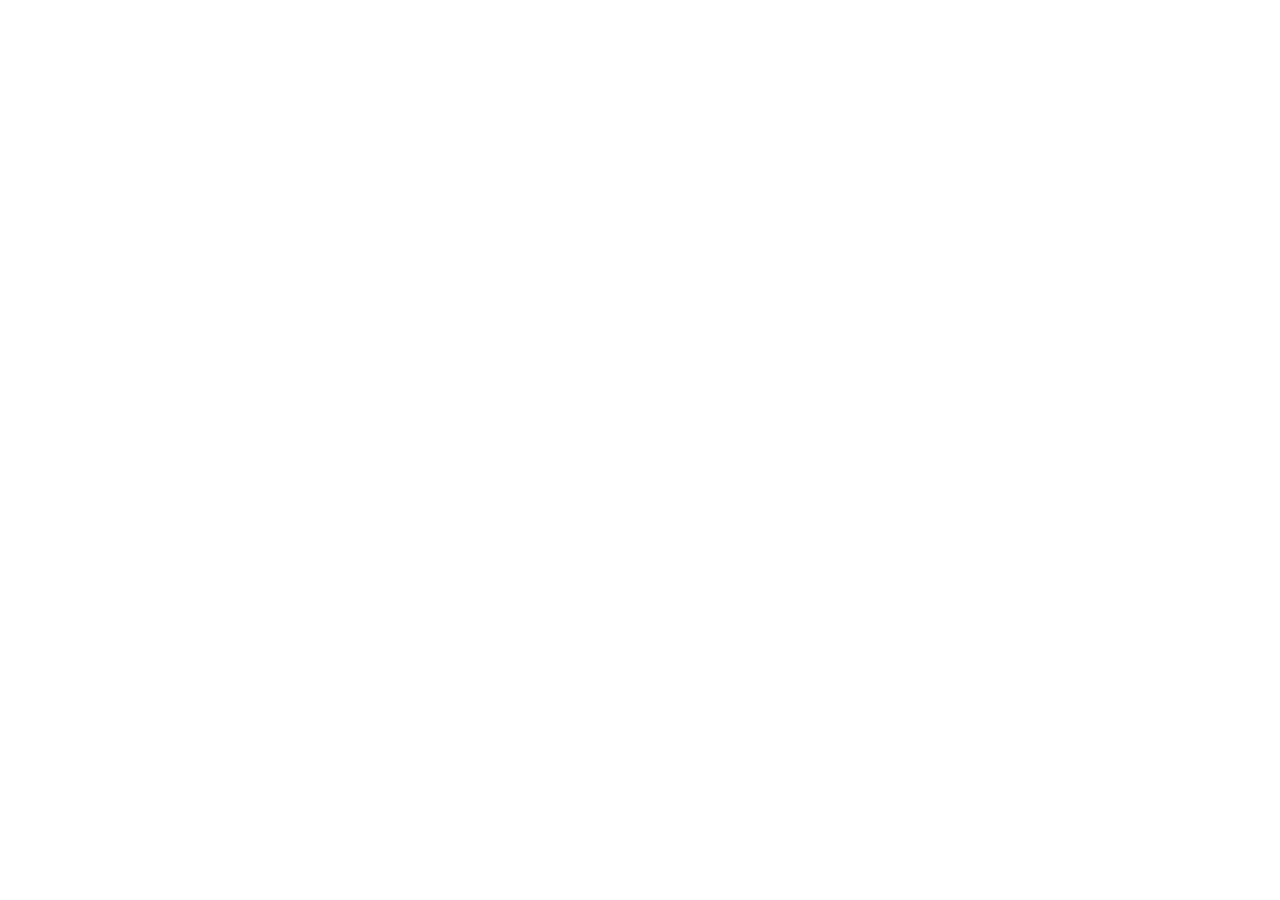
==== commit 8de28251: "feat: targeted low-competition keyword SEO for all 4 pages shift-app: - title: 「シフト管理アプリ 月額1,980円固定【" ====
--- a/app/index.html
+++ b/app/index.html
@@ -9,9 +9,9 @@
     <link rel="dns-prefetch" href="https://ozononix.com">
 
     <!-- 基本SEO -->
-    <title>業務効率化アプリ開発【低価格・完全カスタム】在庫管理・予約管理・勤怠管理 | OZONONIX（オゾノニクス）熊本・全国対応</title>
-    <meta name="description" content="OZONONIXの業務効率化アプリ開発。在庫管理・予約管理・勤怠管理・シフト管理など完全カスタマイズ対応。初期費用500,000円〜。スマホ・PC対応。まずは無料相談から。熊本発・全国対応の中小企業向けシステム開発。">
-    <meta name="keywords" content="業務効率化アプリ,業務効率化システム,アプリ開発,システム開発,中小企業向けアプリ開発,格安アプリ開発,在庫管理アプリ,在庫管理システム,予約管理アプリ,予約管理システム,勤怠管理アプリ,勤怠管理システム,シフト管理アプリ,受発注管理,顧客管理システム,CRM,オーダーメイドアプリ,カスタマイズアプリ,スマホアプリ開発,Webアプリ開発,業務自動化,DX推進,中小企業DX,飲食店システム,美容室システム,小売店システム,熊本システム開発,熊本アプリ開発,全国対応,OZONONIX,オゾノニクス,低価格システム開発,無料相談,業務改善">
+    <title>業務効率化アプリ開発 熊本【在庫管理・予約管理・勤怠管理】格安カスタム開発 初期費用500,000円〜 | OZONONIX（オゾノニクス）</title>
+    <meta name="description" content="熊本発・全国対応の格安業務効率化アプリ開発。在庫管理・予約管理・勤怠管理・シフト管理など完全カスタム開発。初期費用500,000円〜・分割払い対応・無料ヒアリング。中小企業・飲食店・小売店向けシステム開発。">
+    <meta name="keywords" content="熊本業務効率化アプリ開発,熊本在庫管理アプリ開発,熊本予約管理アプリ開発,熊本勤怠管理アプリ開発,飲食店在庫管理アプリ開発,中小企業アプリ開発格安,業務効率化アプリ500000円,カスタムアプリ開発熊本,業務効率化アプリ開発,在庫管理システム開発,予約管理システム開発,勤怠管理アプリ開発,シフト管理アプリ開発,受発注管理システム,顧客管理システム開発,CRM開発,格安アプリ開発,分割払いアプリ開発,カスタムシステム開発,DX推進,中小企業DX,OZONONIX,オゾノニクス,熊本,全国対応">
     <meta name="author" content="OZONONIX">
     <meta name="robots" content="index, follow, max-snippet:-1, max-image-preview:large, max-video-preview:-1">
     <link rel="canonical" href="https://ozononix.com/app/">
@@ -19,7 +19,7 @@
     <!-- OGP -->
     <meta property="og:type" content="website">
     <meta property="og:url" content="https://ozononix.com/app/">
-    <meta property="og:title" content="業務効率化アプリ開発【完全カスタム・低価格】| OZONONIX（熊本・全国対応）">
+    <meta property="og:title" content="業務効率化アプリ開発 熊本【在庫管理・予約管理・勤怠管理】格安カスタム開発 | OZONONIX">
     <meta property="og:description" content="在庫管理・予約管理・勤怠管理など完全カスタム対応。中小企業向け低価格システム開発。まずは無料相談から。熊本発・全国対応。">
     <meta property="og:image" content="https://ozononix.com/ogp.png">
     <meta property="og:image:width" content="1200">
@@ -30,7 +30,7 @@
     <!-- Twitter Card -->
     <meta name="twitter:card" content="summary_large_image">
     <meta name="twitter:site" content="@ozononix">
-    <meta name="twitter:title" content="業務効率化アプリ開発【完全カスタム・低価格】| OZONONIX">
+    <meta name="twitter:title" content="業務効率化アプリ開発 熊本【格安カスタム】在庫・予約・勤怠管理 | OZONONIX（オゾノニクス）">
     <meta name="twitter:description" content="在庫管理・予約管理・勤怠管理など完全カスタム対応。中小企業向け低価格。まずは無料相談。熊本発・全国対応。">
     <meta name="twitter:image" content="https://ozononix.com/ogp.png">
 
@@ -76,7 +76,12 @@
         {"@type": "Question", "name": "既存のExcelや紙の業務をシステム化できますか？", "acceptedAnswer": {"@type": "Answer", "text": "はい、Excel・紙帳票での業務をWebアプリ化・自動化するのが得意分野です。入力工数の削減・集計自動化・データ共有を実現します。"}},
         {"@type": "Question", "name": "開発後のサポートはありますか？", "acceptedAnswer": {"@type": "Answer", "text": "納品後の保守・機能追加・バグ修正にも対応します。継続的なサポート契約も可能です。"}},
         {"@type": "Question", "name": "開発期間はどれくらいかかりますか？", "acceptedAnswer": {"@type": "Answer", "text": "シンプルな機能であれば1〜2ヶ月、複数機能を組み合わせた場合は3〜6ヶ月程度です。要件によって異なりますのでお気軽にご相談ください。"}},
-        {"@type": "Question", "name": "まずどうすれば依頼できますか？", "acceptedAnswer": {"@type": "Answer", "text": "メール（joudencompany@gmail.com）または本サイトのお問い合わせフォームからご連絡ください。現状の業務課題をお聞きした上で、最適なシステムをご提案します。無料相談から始められます。"}}
+        {"@type": "Question", "name": "まずどうすれば依頼できますか？", "acceptedAnswer": {"@type": "Answer", "text": "メール（joudencompany@gmail.com）または本サイトのお問い合わせフォームからご連絡ください。現状の業務課題をお聞きした上で、最適なシステムをご提案します。無料相談から始められます。"}},
+        {"@type": "Question", "name": "熊本で業務効率化アプリを格安で開発してもらえますか？", "acceptedAnswer": {"@type": "Answer", "text": "はい。OZONONIXは熊本発のシステム開発会社です。在庫管理・予約管理・勤怠管理など業務効率化アプリを初期費用500,000円〜で格安開発しています。全国対応・オンライン完結。"}},
+        {"@type": "Question", "name": "飲食店向けの在庫管理アプリを開発してもらえますか？", "acceptedAnswer": {"@type": "Answer", "text": "はい。飲食店向けの在庫管理・原価管理・発注管理システムの開発に対応しています。現場の使いやすさを重視した設計で、スマホからも操作可能なWebアプリとして開発します。"}},
+        {"@type": "Question", "name": "勤怠管理システムをカスタム開発してもらえますか？", "acceptedAnswer": {"@type": "Answer", "text": "はい。既存の勤怠管理システムでは対応できない独自ルールにも対応した、完全カスタムの勤怠管理アプリを開発します。スマホ打刻・CSV出力・給与連携も対応可能です。"}},
+        {"@type": "Question", "name": "アプリ開発を分割払いで依頼できますか？", "acceptedAnswer": {"@type": "Answer", "text": "はい。開発費用は着手金と納品時の分割払いに対応しています。費用の詳細はまず無料ヒアリングでご要望をお聞きした上でお見積もりします。"}},
+        {"@type": "Question", "name": "予約管理システムをカスタム開発してもらえますか？", "acceptedAnswer": {"@type": "Answer", "text": "はい。飲食店・美容室・サロン・クリニックなど向けの予約管理システムを完全カスタムで開発します。LINE連携・メール通知・スマホ対応も可能です。"}}
       ]
     }
     </script>
--- a/app/assets/index-ca8AJFWK.css
+++ b/app/assets/index-ca8AJFWK.css
@@ -1 +1,2 @@
 .header{display:flex;justify-content:space-between;align-items:center;padding:0 3rem;background:#0000004d;-webkit-backdrop-filter:blur(10px);backdrop-filter:blur(10px);color:#fff;position:fixed;top:0;left:0;right:0;z-index:100;height:70px;margin:0;box-shadow:0 2px 20px #0003;border-bottom:1px solid rgba(255,255,255,.2);transition:all .4s ease}.header .logo-area{display:flex;align-items:center;gap:12px}.header .nav-box{color:#fff;text-decoration:none;font-size:14px;font-weight:600;transition:all .3s ease;position:relative;padding:8px 0}.header .nav-box:hover{color:#3b82f6}body{background:linear-gradient(135deg,#f5f9f5,#fffbf0,#fff5f5);margin:0;padding:0;overflow-x:hidden}.top-header{color:#333;text-align:right;margin:0;padding:.5rem 2rem;font-size:1.1rem;background:linear-gradient(135deg,#fff,#f8f9fb);font-weight:300;letter-spacing:.08em;border-bottom:1px solid #e8ecf1}.header.scrolled{background:#fffffffa;-webkit-backdrop-filter:blur(20px) saturate(180%);backdrop-filter:blur(20px) saturate(180%);box-shadow:0 2px 20px #0000001a;border-bottom:1px solid rgba(200,200,200,.3)}.logo-area{display:flex;align-items:center;gap:1rem;cursor:pointer;transition:all .3s ease}.logo-area:hover{transform:translateY(-2px);filter:brightness(1.1)}.logo-area:hover .logo-img{transform:rotate(5deg) scale(1.05)}.logo-text{font-size:1.8rem;font-weight:700;letter-spacing:.05em;text-transform:uppercase;transition:all .3s ease;text-shadow:0 2px 8px rgba(0,0,0,.5)}.header.scrolled .logo-text{text-shadow:0 2px 8px rgba(0,0,0,.2)}.logo-o-green{color:#4a9d5f}.logo-o-gold{color:#d4a657}.logo-o-red{color:#e88b8b}.logo-z,.logo-n,.logo-i,.logo-x{color:#fff}.header.scrolled .logo-z,.header.scrolled .logo-n,.header.scrolled .logo-i,.header.scrolled .logo-x{color:#333}.header.scrolled .logo-text{background:linear-gradient(135deg,#4a9d5f,#d4a657,#e88b8b);-webkit-background-clip:text;-webkit-text-fill-color:transparent;background-clip:text;text-shadow:none}.logo-img{width:90px;height:auto;filter:drop-shadow(0 2px 8px rgba(255,255,255,.3));transition:all .3s ease}.header.scrolled .logo-img{filter:drop-shadow(0 2px 8px rgba(74,157,95,.3))}.logo-text{font-size:1.8rem;font-weight:700;color:#06f;letter-spacing:.05em;text-transform:uppercase;transition:all .3s ease}.nav-links{display:flex;gap:0;list-style:none;padding:0;font-size:1.05rem}.nav-box{display:flex;align-items:center;justify-content:center;height:70px;padding:0 24px;width:160px;text-align:center;background:transparent;text-decoration:none;color:#fff;text-shadow:0 2px 4px rgba(0,0,0,.4);font-weight:500;transition:all .3s ease;letter-spacing:.08em;position:relative}.nav-box:after{content:"";position:absolute;bottom:0;left:50%;transform:translate(-50%);width:0;height:3px;background:linear-gradient(90deg,#fffc,#fff6);transition:width .3s ease}.header.scrolled .nav-box{color:#333;text-shadow:none}.header.scrolled .nav-box:nth-child(1){color:#4a9d5f}.header.scrolled .nav-box:nth-child(2),.header.scrolled .dropdown-title{color:#d4a657}.header.scrolled .nav-box:nth-child(3){color:#e88b8b}.header.scrolled .nav-box:nth-child(4){color:#4a9d5f}.header.scrolled .nav-box:after{background:linear-gradient(90deg,#4a9d5f,#d4a657,#e88b8b)}.nav-box:hover{color:#f0f0f0}.header.scrolled .nav-box:hover{opacity:.7}.nav-box:hover:after{width:80%}.dropdown-menu{position:absolute;background:#fffffffa;-webkit-backdrop-filter:blur(10px);backdrop-filter:blur(10px);padding:0;list-style:none;margin-top:0;box-shadow:0 8px 30px #00329626;border-radius:12px;font-size:1rem;overflow:hidden;border:1px solid rgba(0,102,255,.1)}.dropdown-item{display:block;padding:1rem 1.5rem;text-decoration:none;color:#333;transition:all .3s ease;font-weight:400;position:relative}.dropdown-item:before{content:"";position:absolute;left:0;top:0;height:100%;width:0;background:linear-gradient(90deg,rgba(0,102,255,.1),transparent);transition:width .3s ease}.dropdown-item:hover:before{width:100%}.dropdown-item:hover{color:#06f;padding-left:2rem}.hero-catchcopy{position:relative;width:100%;height:100vh;min-height:700px;overflow:hidden;display:flex;align-items:flex-end;justify-content:flex-start;padding:0;margin:0}.hero-background{position:absolute;top:0;left:0;width:100%;height:100%;object-fit:cover;object-position:center;z-index:1}.hero-catchcopy:before{content:"";position:absolute;inset:0;background:linear-gradient(to right,rgba(0,0,0,.5) 0%,rgba(0,0,0,.35) 40%,rgba(0,0,0,.2) 70%,transparent 100%);z-index:2}.hero-catchcopy:after{content:"";position:absolute;bottom:0;left:0;right:0;height:35%;background:linear-gradient(to top,rgba(0,0,0,.4) 0%,transparent 100%);z-index:2;pointer-events:none}.hero-content{position:relative;z-index:10;padding:0 8rem 6rem 6rem;max-width:900px;text-align:left;opacity:0;animation:slideInFromBottom 1.2s ease-out .3s forwards}@keyframes slideInFromBottom{0%{opacity:0;transform:translateY(50px)}to{opacity:1;transform:translateY(0)}}.catchcopy-main{font-size:5rem;font-weight:800;color:#fff;margin-bottom:1.8rem;letter-spacing:.05em;line-height:1.25;text-shadow:0 2px 10px rgba(0,0,0,.8),0 4px 20px rgba(0,0,0,.6);text-align:left}.catchcopy-sub{font-size:1.35rem;font-weight:400;color:#fff;letter-spacing:.25em;text-transform:uppercase;text-shadow:0 2px 8px rgba(0,0,0,.9);opacity:.95;text-align:left}.slideshow-container{width:90%;max-width:1400px;height:75vh;position:relative;justify-content:center;margin:0 auto 8rem;display:flex;border-radius:24px;overflow:hidden;box-shadow:0 20px 60px #00329633;border:1px solid rgba(0,102,255,.1);opacity:0;animation:fadeInScale 1s ease-out .5s forwards}@keyframes fadeInScale{0%{opacity:0;transform:scale(.95) translateY(30px)}to{opacity:1;transform:scale(1) translateY(0)}}.slide{padding:0;position:absolute;display:flex;top:0;left:0;width:100%;height:100%;opacity:0;justify-content:center;align-items:center;animation:fade 40s infinite}.slide:after{content:"";position:absolute;inset:0;background:linear-gradient(to right,#fffc,#fff0 15% 85%,#fffc),linear-gradient(to bottom,#fff9,#fff0 15% 85%,#fff9);pointer-events:none;z-index:1}.topphotop{width:90%;height:90%;object-fit:contain;object-position:center}.slide:nth-child(1){animation-delay:0s}.slide:nth-child(2){animation-delay:10s}.slide:nth-child(3){animation-delay:20s}.slide:nth-child(4){animation-delay:30s}@keyframes fade{0%{opacity:0;transform:scale(1.05)}4%{opacity:1;transform:scale(1)}23%{opacity:1;transform:scale(1)}27%{opacity:0;transform:scale(.95)}to{opacity:0;transform:scale(.95)}}.news{position:relative;max-width:1300px;margin:8rem auto;padding:4rem 5rem;background:linear-gradient(135deg,#f5fff5f2,#fffbf0e6,#fff5f5e6);-webkit-backdrop-filter:blur(10px);backdrop-filter:blur(10px);border-radius:28px;box-shadow:0 8px 40px #0032961a;border:1px solid rgba(0,102,255,.15);overflow:hidden;opacity:0;transform:translateY(50px);transition:all .8s ease-out}.news.animate-in{opacity:1;transform:translateY(0)}.news:before{content:"";position:absolute;top:0;left:0;right:0;height:4px;background:linear-gradient(90deg,#4a9d5f,#d4a657,#e88b8b,#d4a657,#4a9d5f);background-size:300% 100%;animation:shimmer 4s linear infinite}@keyframes shimmer{0%{background-position:-200% 0}to{background-position:200% 0}}.newstopic:link,.newstopic:visited{background:linear-gradient(135deg,#4a9d5f,#d4a657,#e88b8b);-webkit-background-clip:text;-webkit-text-fill-color:transparent;background-clip:text;font-weight:500;text-decoration:none;padding:.5rem 0;transition:all .3s ease;position:relative}.newstopic:after{content:"→";margin-left:8px;opacity:0;transform:translate(-10px);transition:all .3s ease;color:#4a9d5f}.newstopic:hover:after{opacity:1;transform:translate(0)}.newstopic:hover{opacity:.8}.news h2{text-align:center;font-size:2.8rem;font-weight:800;color:#1a1a2e;margin:0 1rem;letter-spacing:.15em;text-transform:uppercase;animation:fadeInDown .8s ease-out}@keyframes fadeInDown{0%{opacity:0;transform:translateY(-30px)}to{opacity:1;transform:translateY(0)}}.news-subtitle{text-align:center;font-size:.95rem;color:#666;font-weight:300;letter-spacing:.2em}.news-header{display:flex;justify-content:center;align-items:baseline;gap:1.5rem;margin-bottom:3.5rem}.news-items{max-width:1100px;margin:2rem auto;text-align:left;line-height:3}.news-items p{padding:1rem 1.5rem;border-radius:12px;transition:all .3s ease;opacity:0;animation:slideInFromLeft .6s ease-out forwards}.news-items p:nth-child(1){animation-delay:.1s}.news-items p:nth-child(2){animation-delay:.2s}.news-items p:nth-child(3){animation-delay:.3s}@keyframes slideInFromLeft{0%{opacity:0;transform:translate(-50px)}to{opacity:1;transform:translate(0)}}.news-items p:hover{background:#fff9;transform:translate(10px)}.bold-date{font-weight:700;color:#4a9d5f;font-size:1rem;letter-spacing:.05em;font-family:Courier New,monospace}.strong-point{max-width:1300px;margin:10rem auto;padding:5rem 3rem;background-color:transparent;opacity:0;transform:translateY(50px);transition:all .8s ease-out}.strong-point.animate-in{opacity:1;transform:translateY(0)}.strong-list{display:flex;justify-content:space-between;align-items:flex-start;gap:60px}.strong-item-left{flex:1;text-align:center;background:linear-gradient(135deg,#f5fff5f2,#fffbf0e6);-webkit-backdrop-filter:blur(10px);backdrop-filter:blur(10px);padding:2.5rem;border-radius:24px;box-shadow:0 8px 40px #4a9d5f26;border:1px solid rgba(74,157,95,.2);transition:all .5s ease;position:relative;overflow:hidden}.strong-item-left:before{content:"";position:absolute;top:-50%;right:-50%;width:200%;height:200%;background:radial-gradient(circle,rgba(74,157,95,.08) 0%,transparent 70%);transition:all .6s ease}.strong-item-left:hover:before{top:-30%;right:-30%;background:radial-gradient(circle,rgba(74,157,95,.15) 0%,transparent 70%)}.strong-item-left:hover{transform:translateY(-12px);box-shadow:0 20px 70px #4a9d5f40;border-color:#4a9d5f66}.main2{width:100%;height:480px;object-fit:contain;border-radius:20px;margin-bottom:2rem;box-shadow:0 4px 20px #00329626;position:relative;z-index:1;transition:all .5s ease}.strong-item-left:hover .main2{transform:scale(1.05)}.strongtitle2{font-size:1.6rem;background:linear-gradient(135deg,#4a9d5f,#d4a657);-webkit-background-clip:text;-webkit-text-fill-color:transparent;background-clip:text;font-weight:800;margin-bottom:1.5rem;text-decoration:none;letter-spacing:.08em;position:relative;z-index:1}.strongtitle2 a{text-decoration:none;position:relative}.strongleft{color:#555;line-height:1.9;font-size:1.08rem;position:relative;z-index:1;font-weight:400}.strong-item-right{flex:1;display:flex;flex-direction:column;gap:3rem}.strong-sub-item{background:linear-gradient(135deg,#fffffff2,#f0f4ffe6);-webkit-backdrop-filter:blur(10px);backdrop-filter:blur(10px);border-radius:24px;padding:2.5rem;box-shadow:0 8px 40px #0032961f;text-align:center;transition:all .5s ease;border:1px solid rgba(0,102,255,.15);position:relative;overflow:hidden}.strong-sub-item:before{content:"";position:absolute;top:-50%;left:-50%;width:200%;height:200%;background:radial-gradient(circle,rgba(0,168,255,.05) 0%,transparent 70%);transition:all .6s ease}.strong-sub-item:hover:before{top:-30%;left:-30%;background:radial-gradient(circle,rgba(0,168,255,.1) 0%,transparent 70%)}.strong-sub-item:hover{transform:translateY(-12px);box-shadow:0 20px 70px #00329640;border-color:#0066ff4d}.arrow{display:inline-block;width:.5em;height:.5em;border-top:2px solid currentColor;border-right:2px solid currentColor;transform:rotate(45deg);margin-left:8px;transition:transform .4s ease}.strongtitle2:hover .arrow,.strongtitle3:hover .arrow,.strongtitle4:hover .arrow{transform:rotate(45deg) translate(6px,-6px)}.strongtitle2 a:link,.strongtitle2 a:visited,.strongtitle3 a:link,.strongtitle3 a:visited,.strongtitle4 a:link,.strongtitle4 a:visited{color:#06f;font-weight:800;text-decoration:none}.main3,.main4{width:100%;height:200px;object-fit:contain;border-radius:20px;margin-bottom:1.5rem;box-shadow:0 4px 20px #00329626;position:relative;z-index:1;transition:all .5s ease}.strong-sub-item:hover .main3,.strong-sub-item:hover .main4{transform:scale(1.05)}.strongtitle3,.strongtitle4{font-size:1.4rem;color:#06f;font-weight:800;margin-bottom:1rem;text-decoration:none;letter-spacing:.08em;position:relative;z-index:1}.strongright{font-size:1.05rem;color:#555;line-height:1.9;position:relative;z-index:1;font-weight:400}.company-info{max-width:1300px;margin:10rem auto 8rem;padding:5rem 6rem;background:linear-gradient(135deg,#fffffff2,#f0f4ffe6);-webkit-backdrop-filter:blur(10px);backdrop-filter:blur(10px);border-radius:28px;box-shadow:0 8px 40px #0032961f;border:1px solid rgba(0,102,255,.15);position:relative;overflow:hidden;opacity:0;transform:translateY(50px);transition:all .8s ease-out}.company-info.animate-in{opacity:1;transform:translateY(0)}.company-info:before{content:"";position:absolute;top:0;right:0;width:300px;height:300px;background:radial-gradient(circle,rgba(0,102,255,.08) 0%,transparent 70%);border-radius:50%;animation:float 10s ease-in-out infinite}.company-info h2{text-align:left;padding:1rem 2rem;border-left:6px solid #0066ff;margin-bottom:4rem;font-size:2.5rem;font-weight:800;color:#1a1a2e;letter-spacing:.08em;position:relative;z-index:1;animation:slideInFromLeft .8s ease-out}.info-list{display:flex;flex-direction:column;gap:2.5rem;position:relative;z-index:1}.info-row{display:flex;justify-content:space-between;align-items:flex-start;border-bottom:1px solid rgba(0,102,255,.1);padding-bottom:1.2rem;transition:all .3s ease;opacity:0;animation:fadeInUp .6s ease-out forwards}.info-row:nth-child(1){animation-delay:.1s}.info-row:nth-child(2){animation-delay:.2s}.info-row:nth-child(3){animation-delay:.3s}.info-row:nth-child(4){animation-delay:.4s}.info-row:nth-child(5){animation-delay:.5s}.info-row:nth-child(6){animation-delay:.6s}@keyframes fadeInUp{0%{opacity:0;transform:translateY(20px)}to{opacity:1;transform:translateY(0)}}.info-row:hover{border-bottom-color:#0066ff40}.info-row dt{width:28%;font-weight:700;color:#06f;font-size:1.15rem;letter-spacing:.08em}.info-row dd{width:72%;margin:0;font-size:1.15rem;color:#333;line-height:1.9;font-weight:500}.fade-in-section{opacity:0;transform:translateY(50px);transition:opacity .8s ease-out,transform .8s ease-out}@media (max-width: 768px){.hero-catchcopy{height:80vh;min-height:600px}.hero-content{padding:0 2rem 4rem}.catchcopy-main{font-size:2.8rem}.catchcopy-sub{font-size:1rem}.slideshow-container{width:95%;height:60vh;margin:0 auto 5rem}.info-row{flex-direction:column;padding:1.5rem 0}.info-row dt{width:100%;margin-bottom:.8rem}.info-row dd{width:100%}.strong-list{flex-direction:column;gap:3rem}.strong-item-left,.strong-item-right{width:100%}.header{padding:1.5rem 1rem}.news,.company-info{padding:3rem 2rem;margin:4rem 1rem}.logo-img{width:60px}.logo-text{font-size:1.3rem}.header{padding:0 1.5rem;height:45px}.logo-area{gap:.5rem}.logo-img{width:40px;height:40px}.logo-text{font-size:1rem}.nav-links{gap:.2rem;font-size:.75rem}.nav-box{padding:0 10px;width:auto;min-width:65px;height:45px;font-size:.75rem;letter-spacing:.05em}}.footer{text-align:center;padding:3rem 2rem;background:linear-gradient(135deg,#1a1a2e,#0d0d1a);color:#fff;border-top:2px solid rgba(0,102,255,.3);margin-top:8rem;font-size:.95rem;font-weight:300;letter-spacing:.08em;position:relative;overflow:hidden}.footer:before{content:"";position:absolute;top:0;left:0;right:0;height:2px;background:linear-gradient(90deg,transparent,#0066ff,#00a8ff,#0066ff,transparent);animation:shimmer 3s linear infinite}@media (max-width: 480px){.header{padding:0 .8rem;height:55px}.logo-area{gap:.4rem}.logo-img{width:32px}.logo-text{font-size:.75rem;letter-spacing:.03em}.nav-links{font-size:.58rem;gap:.3rem}.nav-box{padding:0 8px;width:auto;min-width:52px;height:55px;font-size:.58rem;letter-spacing:.05em}}@media (max-width: 360px){.header{padding:0 .6rem;height:50px}.logo-img{width:28px}.logo-text{font-size:.68rem;letter-spacing:.03em}.nav-links{gap:.2rem}.nav-box{padding:0 6px;min-width:48px;height:50px;font-size:.54rem;letter-spacing:.04em}}.footer{background-color:#1f2937;color:#fff;padding:2rem 0}.footer-container{max-width:1200px;margin:0 auto;padding:0 1rem;display:flex;justify-content:space-between;align-items:start}.footer-company{font-size:1.125rem;font-weight:700}.footer-nav{display:flex;gap:2rem;align-items:start}.footer-column{display:flex;flex-direction:column;gap:.5rem}.footer-link{font-size:.875rem;color:#fff;text-decoration:none;transition:color .3s ease}.footer-link:hover{color:#d1d5db}.footer-link--bold{font-weight:700}@media (max-width: 768px){.footer-container{flex-direction:row;justify-content:space-between;align-items:center}.footer-nav{gap:10px}.footer-link{font-size:.7rem;white-space:nowrap}}.shift-app-page{width:100%;padding-top:70px;position:relative;overflow-x:hidden;background:#fff;font-family:-apple-system,BlinkMacSystemFont,Segoe UI,Roboto,Helvetica Neue,Arial,sans-serif;padding-bottom:80px}.app-hero{padding:0 32px;position:relative;overflow:hidden;min-height:500px;background-color:#f7fafc}.app-hero:before{display:none}.app-hero:before{content:"";position:absolute;inset:0;background:linear-gradient(to bottom,#000000a6,#00000073,#ffffffd9);z-index:0}.hero-main-message:before{content:"";position:absolute;inset:0;background:none;z-index:0;display:none}@keyframes zoomIn{0%{opacity:0;transform:scale(.5)}to{opacity:1;transform:scale(1)}}.hero-unnecessary{justify-content:center;position:relative;z-index:1}.unnecessary-item{font-size:2.5rem;font-weight:900;color:#1a202c;background:linear-gradient(135deg,#fbbf24,#f59e0b);text-shadow:none;box-shadow:0 8px 20px #f59e0b66;text-decoration:line-through;text-decoration-color:#dc2626;text-decoration-thickness:3px;padding:16px 32px;border-radius:50px;animation:shake .5s ease-in-out infinite alternate;position:relative}.unnecessary-item:before{content:"✕";position:absolute;left:-40px;color:#e53e3e;font-size:2rem;animation:pulse 1s ease-in-out infinite;display:none}@keyframes shake{0%{transform:rotate(0)}to{transform:rotate(0)}}@keyframes pulseButton{0%,to{transform:scale(1);box-shadow:0 8px 25px #10b98166}50%{transform:scale(1.05);box-shadow:0 12px 35px #10b98199}}.hero-main-title{font-size:5vw;font-weight:900;color:#1a202c;text-shadow:none;position:absolute;top:8vh;left:50%;transform:translate(-50%);z-index:1;letter-spacing:.03em;line-height:1.5;margin-bottom:0;text-align:center;padding:0;animation:none;font-family:Helvetica Neue,Arial,sans-serif;display:flex;flex-direction:column;align-items:center;gap:1vh;width:auto}.subtitle-text{font-size:2.5vw;font-weight:700;color:#1a202c;display:block}@keyframes slideInScale{0%{opacity:0;transform:translateY(50px) scale(.8)}to{opacity:1;transform:translateY(0) scale(1)}}.hero-main-title .highlight{color:#3b82f6;display:inline-block;position:relative;font-weight:900;font-size:7vw;background:linear-gradient(135deg,#3b82f6,#06b6d4,#8b5cf6);filter:drop-shadow(0 4px 12px rgba(59,130,246,.4));-webkit-background-clip:text;-webkit-text-fill-color:transparent;background-clip:text}.hero-main-title .highlight:after{content:"";position:absolute;left:0;right:0;height:.8vh;bottom:-1vh;background:linear-gradient(90deg,#3b82f6,#06b6d4,#8b5cf6);box-shadow:0 4px 15px #3b82f680;border-radius:2px}@keyframes glow{0%,to{filter:drop-shadow(0 0 15px rgba(251,191,36,.6))}50%{filter:drop-shadow(0 0 30px rgba(251,191,36,.9))}}.hero-trial-banner{background:linear-gradient(135deg,#fbbf24f2,#f59e0bf2,#ef4444f2);box-shadow:0 15px 50px #00000080;animation:bounceIn 1s ease-out .5s both,pulseScale 2s ease-in-out 1.5s infinite;border-radius:20px;position:absolute;padding:1.5vh 2vw;bottom:5%;left:3%;max-width:28%;overflow:hidden;z-index:0}@keyframes pulseScale{0%,to{transform:scale(1)}50%{transform:scale(1.02)}}.hero-trial-banner:before{content:"";position:absolute;top:-50%;left:-50%;width:200%;height:200%;background:linear-gradient(45deg,transparent,rgba(255,255,255,.3),transparent);animation:shine 3s infinite}@keyframes shine{0%{transform:translate(-100%) translateY(-100%) rotate(45deg)}to{transform:translate(100%) translateY(100%) rotate(45deg)}}@keyframes bounceIn{0%{opacity:0;transform:scale(.3)}50%{transform:scale(1.05)}to{opacity:1;transform:scale(1)}}.trial-badge{font-weight:900;text-align:center;font-size:1.8vw;margin-bottom:1.5vh;color:#fff;text-shadow:2px 2px 4px rgba(0,0,0,.5);letter-spacing:.05em;position:relative;z-index:1}.trial-details{display:flex;flex-direction:column;gap:1vh;position:relative;z-index:1}.trial-detail-item{display:flex;align-items:center;gap:.8vw;font-size:1.2vw;font-weight:700;color:#fff;text-shadow:1px 1px 3px rgba(0,0,0,.5)}.trial-icon{background:#fff;color:#fbbf24;box-shadow:0 2px 8px #0000004d;display:flex;align-items:center;justify-content:center;width:2.5vw;height:2.5vw;font-size:1vw;border-radius:50%;flex-shrink:0}.hero-container{max-width:1200px;margin:0 auto;display:grid;grid-template-columns:1fr 1fr;gap:40px;align-items:center;position:relative;padding:0 32px}@media (min-width: 769px){.hero-content{display:grid!important;grid-template-columns:1fr 1fr;grid-template-rows:auto auto auto auto auto;gap:12px 40px;min-height:480px;max-height:none;padding:40px}.hero-tagline{grid-column:1;grid-row:1;align-self:center;margin:0;font-size:.9rem}.app-title{grid-column:1;grid-row:2;align-self:center;margin:0;font-size:1.75rem;line-height:1.3}.app-subtitle{grid-column:1;grid-row:3;align-self:start;margin:0;font-size:.85rem;line-height:1.5;overflow:hidden}.hero-features{grid-column:1;grid-row:4;align-self:start;margin:0;gap:8px}.hero-feature-item{font-size:.8rem;gap:8px}.hero-feature-icon{width:24px;height:24px;font-size:.85rem}.hero-cta{grid-column:1;grid-row:5;align-self:start;margin:8px 0 0;gap:12px;display:flex!important;flex-wrap:wrap}.hero-button{font-size:.85rem;padding:12px 24px;min-width:160px;display:inline-flex!important}.hero-image{grid-column:2;grid-row:1 / 6;align-self:stretch;min-height:480px!important;max-height:none!important;height:auto!important;width:100%;margin:0;border-radius:20px;overflow:hidden;box-shadow:0 20px 60px #00000026;position:relative}.hero-image:after{display:none!important}}.hero-image:after{content:"";position:absolute;inset:0;background:linear-gradient(to right,#fff0,#ffffff4d,#fffc);pointer-events:none}.hero-image img{width:100%;height:100%;object-fit:contain;background:#f7fafc}.hero-content{position:relative;z-index:1;display:flex;flex-direction:column;justify-content:space-between;min-height:420px;width:100%;max-width:100%;background:#fffffffa;padding:40px;border-radius:20px;-webkit-backdrop-filter:blur(10px);backdrop-filter:blur(10px);box-shadow:0 8px 32px #0000001a;text-align:center;align-items:center}.hero-tagline{font-size:1rem;color:#ef4444;font-weight:700;text-transform:uppercase;margin-bottom:12px;letter-spacing:1px;text-align:center}.hero-tagline .highlight{color:#0891b2;font-weight:900}.app-title{font-size:2rem;margin-bottom:16px;font-weight:900;background:linear-gradient(135deg,#1e40af,#3b82f6);letter-spacing:.02em;-webkit-background-clip:text;-webkit-text-fill-color:transparent;background-clip:text;line-height:1.3;animation:fadeInUp .8s ease-out;text-align:center}@keyframes fadeInUp{0%{opacity:0;transform:translateY(30px)}to{opacity:1;transform:translateY(0)}}.app-subtitle{font-size:.9rem;color:#1e293b;font-weight:500;line-height:1.6;margin-bottom:16px;animation:fadeInUp .8s ease-out .2s both;text-align:center}.hero-features{display:flex;flex-direction:column;gap:12px;margin-bottom:24px;align-items:center}.hero-feature-item{display:flex;align-items:center;gap:12px;font-size:.85rem;color:#0f172a;font-weight:600;animation:fadeInUp .8s ease-out .4s both}.hero-feature-icon{width:28px;height:28px;background:linear-gradient(135deg,#ef4444,#dc2626);box-shadow:0 2px 8px #ef44444d;border-radius:50%;display:flex;align-items:center;justify-content:center;color:#fff;font-size:1rem;flex-shrink:0}.hero-cta{display:flex;gap:16px;flex-wrap:wrap;animation:fadeInUp .8s ease-out .6s both;margin-top:auto}.hero-button{background:linear-gradient(135deg,#ef4444,#dc2626);color:#fff;font-size:.95rem;font-weight:800;padding:14px 32px;border:none;border-radius:50px;cursor:pointer;box-shadow:0 10px 30px #ef444466;transition:all .3s ease;display:inline-flex;align-items:center;justify-content:center;gap:8px;text-transform:uppercase;letter-spacing:.05em;flex:1;min-width:180px;white-space:nowrap}.hero-button-line{background:linear-gradient(135deg,#06c755,#00b248);box-shadow:0 10px 30px #06c75566}.hero-button-line:hover{box-shadow:0 15px 40px #06c75580}.hero-button:hover{transform:translateY(-3px);box-shadow:0 15px 40px #ef444480}.hero-button-secondary{background:#fff;color:#1e40af;border:2px solid #1e40af;font-weight:800;flex:1;width:100%;min-width:auto}.hero-button-secondary:hover{background:#f1f5f9;box-shadow:0 15px 40px #1e40af4d}.container{max-width:1200px;margin:0 auto;padding:0 32px}.section-title{font-size:2.5rem;font-weight:700;text-align:center;margin-bottom:60px;color:#2d3748;position:relative;padding-bottom:20px}.section-title:after{content:"";position:absolute;bottom:0;left:50%;transform:translate(-50%);width:80px;height:4px;background:linear-gradient(90deg,#3b82f6,#06b6d4);border-radius:2px}.fade-in-section{opacity:0;transform:translateY(30px);transition:opacity .8s ease-out,transform .8s ease-out}.fade-in-section.animate-in{opacity:1;transform:translateY(0)}.app-overview{padding:100px 32px;background:#fff}.overview-container{max-width:1200px;margin:0 auto;display:grid;grid-template-columns:1fr 1fr;gap:60px;align-items:center}.overview-content{order:1;background:linear-gradient(135deg,#f0f9ff,#e0f2fe);padding:48px;border-radius:20px;box-shadow:0 4px 15px #0000000d}.overview-image{width:100%;height:400px;border-radius:20px;overflow:hidden;box-shadow:0 15px 50px #0000001a;order:2}.overview-image img{width:100%;height:100%;object-fit:contain;background:#f7fafc}.overview-text{font-size:1.125rem;line-height:2;color:#1e293b;font-weight:500}.app-features{padding:100px 32px;background:#f7fafc}.app-customize{padding:100px 32px;background:#fff;position:relative;overflow:hidden}.customize-intro{text-align:center;max-width:900px;margin:0 auto 80px}.customize-intro-text{font-size:3.5rem;font-weight:900;color:#e53e3e;line-height:1.8;margin-bottom:40px;text-shadow:3px 3px 0 rgba(255,255,255,.8),5px 5px 20px rgba(229,62,62,.4);animation:emphasisPulse 2s ease-in-out infinite}@keyframes emphasisPulse{0%,to{transform:scale(1);text-shadow:3px 3px 0 rgba(255,255,255,.8),5px 5px 20px rgba(229,62,62,.4)}50%{transform:scale(1.05);text-shadow:3px 3px 0 rgba(255,255,255,.8),5px 5px 30px rgba(229,62,62,.7)}}@keyframes slideInBounce{0%{opacity:0;transform:translateY(-50px)}60%{transform:translateY(10px)}to{opacity:1;transform:translateY(0)}}.customize-problem{background:linear-gradient(135deg,#fff5f5,#fed7d7);padding:40px;border-radius:20px;margin-bottom:40px;border-left:6px solid #e53e3e}.customize-problem-title{font-size:1.5rem;font-weight:700;color:#c53030;margin-bottom:24px;display:flex;align-items:center;gap:12px}.customize-problem-list{display:grid;grid-template-columns:repeat(auto-fit,minmax(250px,1fr));gap:16px}.customize-problem-item{background:#fff;padding:20px;border-radius:12px;font-size:1rem;color:#2d3748;box-shadow:0 2px 8px #0000000d;display:flex;align-items:center;gap:12px}.problem-icon{font-size:1.5rem;flex-shrink:0}.customize-solution{text-align:center;padding:60px 40px;background:linear-gradient(135deg,#f0f4ff,#e8f0fe);border-radius:20px;margin-bottom:60px}.customize-solution-title{font-size:2.5rem;font-weight:700;background:linear-gradient(135deg,#3b82f6,#06b6d4);-webkit-background-clip:text;-webkit-text-fill-color:transparent;background-clip:text;margin-bottom:24px}.customize-solution-text{font-size:1.5rem;color:#2d3748;font-weight:600;margin-bottom:16px}.customize-solution-highlight{font-size:1.75rem;color:#3b82f6;font-weight:700}.customize-examples{display:grid;grid-template-columns:repeat(auto-fit,minmax(300px,1fr));gap:32px;margin-top:60px}.customize-card{background:#fff;border-radius:20px;overflow:hidden;box-shadow:0 10px 30px #00000014;transition:all .3s ease}.customize-card:hover{transform:translateY(-8px);box-shadow:0 20px 50px #0000001f}.customize-card-image{width:100%;height:200px;overflow:hidden}.customize-card-image img{width:100%;height:100%;object-fit:cover}.customize-card-content{padding:32px}.customize-card-title{font-size:1.5rem;font-weight:700;color:#2d3748;margin-bottom:16px}.customize-card-text{font-size:1rem;line-height:1.8;color:#718096}.feature-grid{display:grid;grid-template-columns:repeat(auto-fit,minmax(320px,1fr));gap:40px}.feature-card{background-color:#fff;border-radius:20px;overflow:hidden;box-shadow:0 10px 30px #00000014;transition:all .3s ease;cursor:pointer}.feature-card:hover{transform:translateY(-10px);box-shadow:0 20px 50px #0000001f}.image-wrapper{position:relative;width:100%;height:280px;overflow:hidden;background:#f7fafc}.feature-image{width:100%;height:100%;object-fit:contain;background:#f7fafc;transition:transform .4s ease}.feature-card:hover .feature-image{transform:scale(1.08)}.image-badge{position:absolute;top:20px;right:20px;background:linear-gradient(135deg,#3b82f6,#06b6d4);color:#4ae879;padding:8px 20px;border-radius:25px;font-size:.75rem;font-weight:700;letter-spacing:1.5px;box-shadow:0 4px 15px #667eea66;z-index:2}.feature-content{padding:32px;background:#fff}.feature-title{font-size:1.5rem;font-weight:700;color:#2d3748;margin-bottom:16px;transition:color .3s}.feature-card:hover .feature-title{color:#3b82f6}.feature-description{font-size:1rem;line-height:1.8;color:#718096}.app-benefits{padding:100px 32px;background:#f7fafc}.benefits-list{display:grid;grid-template-columns:repeat(auto-fit,minmax(280px,1fr));gap:32px}.benefit-card{background-color:#fff;padding:48px 32px;border-radius:20px;text-align:center;box-shadow:0 8px 25px #0000000f;transition:all .3s ease;border:2px solid transparent}.benefit-card:hover{transform:translateY(-8px);box-shadow:0 15px 40px #0000001a;color:#3b82f6}.benefit-icon{width:80px;height:80px;margin:0 auto 24px;background:linear-gradient(135deg,#3b82f6,#06b6d4);border-radius:50%;display:flex;align-items:center;justify-content:center;color:#fff;font-size:2.5rem}.benefit-number{font-size:1.25rem;font-weight:700;color:#3b82f6;margin-bottom:16px;letter-spacing:2px}.benefit-title{font-size:1.25rem;font-weight:700;color:#2d3748;margin-bottom:16px}.benefit-text{font-size:1rem;line-height:1.8;color:#718096}.app-pricing{padding:100px 32px;background:#fff}.pricing-grid{display:grid;grid-template-columns:repeat(auto-fit,minmax(300px,1fr));gap:32px;align-items:stretch}.pricing-card{background-color:#fff;padding:48px 32px;border-radius:20px;text-align:center;border:2px solid #e2e8f0;transition:all .3s ease;position:relative;display:flex;flex-direction:column}.pricing-card:hover{transform:translateY(-8px);box-shadow:0 15px 40px #0000001a;color:#3b82f6}.pricing-card.featured{border-color:#3b82f6;transform:scale(1.05);box-shadow:0 20px 50px #3b82f633}.pricing-card.featured:hover{transform:scale(1.05) translateY(-8px)}.popular-badge{position:absolute;top:-16px;left:50%;transform:translate(-50%);background:linear-gradient(135deg,#3b82f6,#06b6d4);color:#fff;padding:8px 28px;border-radius:25px;font-size:.875rem;font-weight:700;box-shadow:0 4px 15px #3b82f666}.plan-name{font-size:1.75rem;font-weight:700;color:#2d3748;margin-bottom:24px}.plan-price{margin-bottom:32px;padding-bottom:32px;border-bottom:2px solid #e2e8f0}.price-amount{font-size:2.75rem;font-weight:700;background:linear-gradient(135deg,#667eea,#764ba2);-webkit-background-clip:text;-webkit-text-fill-color:transparent;background-clip:text;display:inline-block}.price-period{font-size:1.125rem;color:#718096;margin-left:4px}.plan-features{list-style:none;padding:0;margin:0;flex-grow:1}.plan-features li{padding:14px 0;color:#4a5568;font-size:1rem;display:flex;align-items:center;justify-content:flex-start;gap:12px;text-align:left}.check-icon{color:#3b82f6;font-weight:700;font-size:1.2rem;flex-shrink:0}.app-faq{padding:100px 32px;background:#f7fafc}.faq-list{max-width:800px;margin:0 auto}.faq-item{background-color:#fff;margin-bottom:16px;border-radius:16px;overflow:hidden;box-shadow:0 4px 15px #0000000d;transition:all .3s ease}.faq-item:hover{box-shadow:0 8px 25px #00000014}.faq-question{padding:28px 32px;cursor:pointer;display:flex;justify-content:space-between;align-items:center;font-size:1.125rem;font-weight:600;color:#2d3748;transition:all .2s;gap:20px}.faq-question:hover{background-color:#f7fafc;color:#3b82f6}.faq-icon{width:24px;height:24px;color:#3b82f6;stroke-width:2.5;transition:transform .3s;flex-shrink:0}.faq-item.active .faq-icon{transform:rotate(180deg)}.faq-answer{max-height:0;overflow:hidden;transition:max-height .3s ease,padding .3s ease;color:#718096;line-height:1.8;font-size:1rem}.faq-item.active .faq-answer{max-height:500px;padding:0 32px 28px}.fixed-footer{position:fixed;bottom:0;left:0;width:100%;background:linear-gradient(135deg,#3b82f6,#06b6d4);padding:12px 32px;box-shadow:0 -4px 20px #00000026;z-index:1000;animation:slideUp .5s ease-out;opacity:0;transform:translateY(100%);transition:opacity .3s ease,transform .3s ease}.fixed-footer.visible{opacity:1;transform:translateY(0)}@keyframes slideUp{0%{transform:translateY(100%)}to{transform:translateY(0)}}.footer-content{max-width:1200px;margin:0 auto;display:flex;justify-content:space-between;align-items:center;gap:24px;flex-wrap:wrap}.footer-text{display:flex;align-items:center;gap:32px;flex-wrap:wrap}.footer-title{font-size:1.5rem;font-weight:700;color:#fff;display:flex;align-items:center;gap:12px}.line-badge{background:#06c755;padding:6px 16px;border-radius:20px;font-size:.875rem;font-weight:700;box-shadow:0 2px 10px #06c75566}.footer-benefit{font-size:1.125rem;color:#fff;font-weight:600}.footer-cta-button{background:linear-gradient(135deg,#10b981,#14b8a6);color:#fff;font-size:1.25rem;font-weight:800;padding:16px 48px;border:none;border-radius:50px;cursor:pointer;box-shadow:0 8px 25px #10b98166;transition:all .3s ease;white-space:nowrap;animation:pulseButton 2s ease-in-out infinite}@keyframes pulse{0%,to{transform:scale(1);box-shadow:0 8px 25px #ffd70066}50%{transform:scale(1.05);box-shadow:0 12px 35px #ffd70099}}.footer-cta-button:hover{transform:translateY(-3px) scale(1.05);box-shadow:0 15px 40px #10b98199}.app-cta{padding:120px 32px;background:linear-gradient(135deg,#3b82f6,#06b6d4);color:#fff;text-align:center;position:relative;overflow:hidden}.cta-pattern{position:absolute;top:0;left:0;width:100%;height:100%;background-image:url("data:image/svg+xml,%3Csvg width='60' height='60' viewBox='0 0 60 60' xmlns='http://www.w3.org/2000/svg'%3E%3Cg fill='none' fill-rule='evenodd'%3E%3Cg fill='%23ffffff' fill-opacity='0.05'%3E%3Cpath d='M36 34v-4h-2v4h-4v2h4v4h2v-4h4v-2h-4zm0-30V0h-2v4h-4v2h4v4h2V6h4V4h-4zM6 34v-4H4v4H0v2h4v4h2v-4h4v-2H6zM6 4V0H4v4H0v2h4v4h2V6h4V4H6z'/%3E%3C/g%3E%3C/g%3E%3C/svg%3E");opacity:.3}.shift-app-page{padding-bottom:100px}.cta-pattern{position:absolute;top:0;left:0;width:100%;height:100%;background-image:url("data:image/svg+xml,%3Csvg width='60' height='60' viewBox='0 0 60 60' xmlns='http://www.w3.org/2000/svg'%3E%3Cg fill='none' fill-rule='evenodd'%3E%3Cg fill='%23ffffff' fill-opacity='0.05'%3E%3Cpath d='M36 34v-4h-2v4h-4v2h4v4h2v-4h4v-2h-4zm0-30V0h-2v4h-4v2h4v4h2V6h4V4h-4zM6 34v-4H4v4H0v2h4v4h2v-4h4v-2H6zM6 4V0H4v4H0v2h4v4h2V6h4V4H6z'/%3E%3C/g%3E%3C/g%3E%3C/svg%3E");opacity:.3}.cta-content{position:relative;z-index:1;max-width:800px;margin:0 auto}.cta-title{font-size:2.75rem;font-weight:700;margin-bottom:24px;text-shadow:0 2px 4px rgba(0,0,0,.1)}.cta-text{font-size:1.25rem;margin-bottom:48px;opacity:.95;line-height:1.8}.cta-button{background:#fff;color:#3b82f6;font-size:1.125rem;font-weight:700;padding:18px 48px;border:none;border-radius:50px;cursor:pointer;box-shadow:0 10px 30px #0003;transition:all .3s ease;display:inline-flex;align-items:center;gap:12px}.cta-button:hover{transform:translateY(-4px);box-shadow:0 15px 40px #0000004d;background:#f7fafc}.button-arrow{transition:transform .3s;font-size:1.5rem}.cta-button:hover .button-arrow{transform:translate(5px)}@media (max-width: 768px){.hero-main-message{display:none;padding:10px 20px 30px;margin-bottom:0;min-height:auto;background-size:contain;background-position:top center;position:relative;padding-bottom:0}.hero-main-message:before{background:#ffffff4d}.hero-main-title{font-size:.5rem;top:5vh;padding:10px 20px}.hero-main-title .highlight{font-size:1.5rem}.subtitle-text{font-size:.7rem}.hero-main-title .highlight:after{height:3px;bottom:-4px}.app-hero:before{background:linear-gradient(to bottom,#000000b3,#00000080 40%,#ffffffe6)}.hero-content{text-align:center;min-height:auto;padding:24px 20px;display:flex;flex-direction:column;order:1;background:#fffffff2;border-radius:16px;margin-top:20px}.app-title{font-size:1.5rem}.app-subtitle{font-size:.85rem}.hero-button{font-size:.85rem;padding:10px 24px}.hero-unnecessary{gap:20px;margin-bottom:32px}.unnecessary-item{font-size:1.5rem;padding:12px 24px}.hero-trial-banner{max-width:35%;padding:.8vh 1.2vw;bottom:10%;left:3%}.trial-badge{font-size:.65rem;margin-bottom:.4vh}.trial-detail-item{font-size:.5rem;gap:.3vw}.trial-icon{width:14px;height:14px;font-size:.45rem}.footer-content{flex-direction:row;justify-content:space-between;align-items:center;gap:8px;flex-wrap:nowrap}.footer-text{flex-direction:column;gap:4px;align-items:flex-start}.footer-title{font-size:.7rem;gap:6px;flex-wrap:wrap}.line-badge{font-size:.65rem;padding:3px 8px}.footer-benefit{font-size:.65rem}.footer-cta-button{font-size:.75rem;padding:6px 16px;white-space:nowrap}.footer-benefit{font-size:1rem;color:#fff;font-weight:600}.footer-cta-button{background:linear-gradient(135deg,gold,orange);color:#1a202c;font-size:1.125rem;font-weight:800;padding:12px 40px;border:none;border-radius:50px;cursor:pointer;box-shadow:0 8px 25px #ffd70066;transition:all .3s ease;white-space:nowrap;animation:pulse 2s ease-in-out infinite}.fixed-footer{padding:6px 12px}.shift-app-page{padding-bottom:120px}.hero-container{max-width:1200px;margin:0 auto;display:grid;grid-template-columns:1fr 1fr;gap:40px;align-items:stretch;position:relative;padding:0 32px}.hero-image{height:500px;min-height:500px;order:2;margin-bottom:-80px;position:relative;width:100vw;margin-left:calc(-50vw + 50%);margin-right:calc(-50vw + 50%);z-index:0}.hero-image:before{content:"";position:absolute;inset:0;background:linear-gradient(to right,#f7fafc,#f7fafccc 5%,#f7fafc00 25% 75%,#f7fafccc 95%,#f7fafc);pointer-events:none;z-index:1}.hero-image:after{content:"";position:absolute;inset:0;background:linear-gradient(to bottom,#f7fafce6,#f7fafc4d 15%,#f7fafc00 40% 60%,#f7fafc4d 85%,#f7fafce6);pointer-events:none;z-index:1}.hero-content{text-align:center;min-height:auto;padding:24px 20px;order:1}.hero-tagline{font-size:1rem;margin-bottom:12px;order:1;font-weight:800}.app-title{font-size:1.8rem;margin-bottom:20px;order:2;line-height:1.4}.hero-image{height:280px;min-height:280px;order:3;margin-bottom:20px;position:relative;width:100%;margin-left:0;margin-right:0;z-index:0}.app-subtitle{font-size:.85rem;margin-bottom:16px;order:4;position:relative;z-index:1;background:none;padding:0;border-radius:0}.hero-features{align-items:center;margin-bottom:20px;order:5;position:relative;z-index:1}.hero-feature-item{font-size:.75rem}.hero-cta{justify-content:center;flex-direction:column;order:6;position:relative;z-index:1}.overview-container{grid-template-columns:1fr;gap:40px}.overview-content{order:2}.overview-image{order:1;height:300px}.customize-intro-text{font-size:1.5rem}.customize-problem{padding:24px}.customize-problem-list{grid-template-columns:1fr}.customize-solution{padding:40px 24px}.customize-solution-title{font-size:1.75rem}.customize-solution-text{font-size:1.25rem}.customize-solution-highlight{font-size:1.5rem}.customize-examples{grid-template-columns:1fr}.section-title{font-size:2rem;margin-bottom:40px}.container{padding:0 20px}.app-overview,.app-features,.app-benefits,.app-pricing,.app-faq,.app-cta{padding:80px 20px}.overview-box{padding:40px 28px}.feature-grid,.benefits-list,.pricing-grid{grid-template-columns:1fr;gap:28px}.pricing-card.featured{transform:scale(1)}.pricing-card.featured:hover{transform:translateY(-8px)}.cta-title{font-size:2rem}.cta-text{font-size:1.1rem}.cta-button{padding:16px 36px;font-size:1rem}.image-wrapper{height:220px}.feature-content{padding:24px}}@media (max-width: 480px){.hero-trial-banner{max-width:40%;padding:.6vh 1vw;bottom:25%;left:3%}.trial-badge{font-size:.55rem;margin-bottom:.3vh}.trial-detail-item{font-size:.45rem;gap:.2vw}.trial-icon{width:12px;height:12px;font-size:.4rem}.hero-main-message{padding:20px 15px;min-height:auto;background-size:contain;padding-bottom:70vh}.hero-main-title{font-size:1.2rem;top:3vh;padding:8px 16px}.hero-main-title .highlight{font-size:1.5rem}.subtitle-text{font-size:.75rem}.hero-main-title .highlight:after{height:2px;bottom:-3px}.hero-trial-banner{padding:14px 18px}.trial-badge{font-size:1rem;margin-bottom:10px}.trial-detail-item{font-size:.8rem}.trial-icon{width:18px;height:18px;font-size:.7rem}.app-hero{padding:0}.app-title{font-size:2rem}.app-subtitle{font-size:1rem}.stat-number{font-size:2rem}.stat-label{font-size:.8rem}.section-title{font-size:1.75rem}.overview-text{font-size:1rem}.feature-title{font-size:1.25rem}.feature-description{font-size:.95rem}.benefit-icon{width:70px;height:70px;font-size:2rem}.faq-question{padding:20px 24px;font-size:1rem}.faq-item.active .faq-answer{padding:0 24px 20px;font-size:.95rem}}@media (max-width: 768px){.shift-app-page{overflow-x:hidden;width:100%}.app-hero{overflow:hidden;width:100%;display:flex;flex-direction:column}.hero-main-message{width:100%!important;max-width:100vw!important;overflow:visible!important;padding-bottom:60vw!important;min-height:auto!important;background-size:cover!important;background-position:top center!important;position:relative!important;display:block!important}.hero-trial-banner{position:relative!important;bottom:auto!important;left:auto!important;top:auto!important;transform:none!important;width:calc(100% - 32px)!important;max-width:100%!important;margin:16px auto 0!important;padding:16px!important;border-radius:16px!important;box-sizing:border-box!important;z-index:1!important;animation:bounceIn 1s ease-out .5s both!important}.trial-badge{font-size:.82rem!important;margin-bottom:8px!important;line-height:1.4!important}.trial-details{gap:6px!important}.trial-detail-item{font-size:.78rem!important;gap:8px!important;align-items:center!important}.trial-icon{width:20px!important;height:20px!important;font-size:.7rem!important;flex-shrink:0!important}.hero-content{width:calc(100% - 32px)!important;max-width:100%!important;margin:16px auto!important;box-sizing:border-box!important;overflow:hidden!important;border-radius:16px!important}.hero-image{width:100%!important;max-width:100%!important;margin-left:0!important;margin-right:0!important;overflow:hidden!important}.hero-image img{width:100%;height:100%;object-fit:contain}}@media (max-width: 480px){.hero-main-message{padding-bottom:70vw!important}.hero-trial-banner{padding:12px 14px!important}.trial-badge{font-size:.74rem!important}.trial-detail-item{font-size:.7rem!important}}.contact-page{min-height:100vh;padding-top:70px;background-color:#f8f9fa}.shift-plan-group{margin-bottom:32px}.plan-options{display:flex;flex-direction:column;gap:12px;margin-top:12px}.plan-option{position:relative;cursor:pointer;display:block}.plan-option input[type=radio]{position:absolute;left:16px;top:50%;transform:translateY(-50%);width:18px;height:18px;margin:0;cursor:pointer;opacity:1;accent-color:#667eea}.plan-content{background:#f8f9fa;border:2px solid #e9ecef;border-radius:12px;padding:16px 16px 16px 48px;transition:all .3s ease;display:flex;align-items:center;justify-content:space-between;min-height:70px}.plan-option:hover .plan-content{border-color:#667eea;box-shadow:0 2px 8px #667eea26;background:#fff}.plan-option.selected .plan-content{border-color:#667eea;background:linear-gradient(135deg,#667eea14,#764ba214);box-shadow:0 2px 8px #667eea33}.plan-info{flex:1}.plan-content h4{font-size:1.05rem;margin-bottom:4px;color:#2c3e50;font-weight:600}.plan-content p{font-size:.9rem;color:#6c757d;margin:0}.plan-price{font-size:1rem;color:#667eea;font-weight:700;white-space:nowrap;margin-left:16px}.free-trial-section{margin-top:24px;padding-top:24px;border-top:2px solid #e9ecef}.free-trial-checkbox{display:flex;align-items:center;cursor:pointer;gap:12px;padding:16px;background:linear-gradient(135deg,#667eea0d,#764ba20d);border-radius:8px;border:2px solid #667eea;transition:all .3s ease}.free-trial-checkbox:hover{background:linear-gradient(135deg,#667eea1a,#764ba21a);box-shadow:0 2px 8px #667eea26}.free-trial-checkbox input[type=checkbox]{width:20px;height:20px;cursor:pointer;accent-color:#667eea;flex-shrink:0}.free-trial-text{font-size:1.05rem;color:#667eea;font-weight:600}.trial-notice{margin-top:16px;padding:16px;background:#f0f7ff;border-left:4px solid #667eea;border-radius:8px}.trial-notice-title{font-size:1rem;font-weight:600;color:#2c3e50;margin-bottom:8px}.trial-notice-list{margin:0;padding-left:20px;list-style:disc}.trial-notice-list li{font-size:.9rem;color:#495057;margin-bottom:6px;line-height:1.5}.plan-change-notice{margin-top:16px;padding:16px;background:#fff9e6;border-left:4px solid #ffc107;border-radius:8px;display:flex;gap:12px}.notice-icon{font-size:1.5rem;margin:0;flex-shrink:0}.notice-content{flex:1}.notice-title{font-size:1rem;font-weight:600;color:#2c3e50;margin:0 0 8px}.notice-text{font-size:.9rem;color:#495057;margin:0;line-height:1.6}.notice-text strong{color:#d97706;font-weight:600}.contact-hero{background:linear-gradient(135deg,#667eea,#764ba2);color:#fff;padding:6rem 2rem 4rem;text-align:center}.contact-hero-content h1{font-size:2.5rem;margin-bottom:16px;font-weight:700}.contact-hero-content p{font-size:1.1rem;opacity:.95;max-width:600px;margin:0 auto}.contact-container{max-width:1200px;margin:-40px auto 0;padding:0 20px 80px;display:grid;grid-template-columns:1fr 2fr;gap:40px;position:relative}.contact-info-section{display:flex;flex-direction:column;gap:30px}.contact-methods{display:flex;flex-direction:column;gap:20px;margin-bottom:20px}.contact-method-card{background:#fff;padding:24px;border-radius:12px;box-shadow:0 4px 12px #00000014;text-align:center;transition:transform .3s ease,box-shadow .3s ease}.contact-method-card:hover{transform:translateY(-4px);box-shadow:0 4px 16px #0000001f}.contact-icon{font-size:2.5rem;margin-bottom:12px}.contact-method-card h3{font-size:1.1rem;margin-bottom:8px;color:#2c3e50}.contact-method-card p{font-size:1rem;color:#667eea;font-weight:600;margin-bottom:8px}.response-time{display:inline-block;font-size:.85rem;color:#6c757d;background:#f0f2f5;padding:4px 12px;border-radius:12px}.service-list{background:#fff;padding:24px;border-radius:12px;box-shadow:0 4px 12px #00000014}.service-list h3{font-size:1.2rem;margin-bottom:16px;color:#2c3e50;border-bottom:2px solid #667eea;padding-bottom:8px}.service-list ul{list-style:none;padding:0;margin:0}.service-list li{color:#495057;border-bottom:1px solid #e9ecef;position:relative;padding:10px 0 10px 24px}.service-list li:last-child{border-bottom:none}.service-list li:before{content:"✓";position:absolute;left:0;color:#667eea;font-weight:700}.contact-form-section{background:#fff;padding:40px;border-radius:12px;box-shadow:0 4px 16px #0000001a}.contact-form h2{font-size:1.8rem;margin-bottom:12px;color:#2c3e50}.form-description{color:#6c757d;margin-bottom:32px;line-height:1.6}.required-note{font-size:.9rem;color:#dc3545}.form-group{margin-bottom:24px}.form-group label{display:block;margin-bottom:8px;font-weight:600;color:#2c3e50;font-size:.95rem}.required{color:#dc3545;margin-left:4px}.form-group input,.form-group select,.form-group textarea{width:100%;padding:12px 16px;border:2px solid #e9ecef;border-radius:8px;font-size:1rem;transition:border-color .3s ease,box-shadow .3s ease;font-family:inherit}.form-group input:focus,.form-group select:focus,.form-group textarea:focus{outline:none;border-color:#667eea;box-shadow:0 0 0 3px #667eea1a}.form-group input.error,.form-group select.error,.form-group textarea.error{border-color:#dc3545}.form-group textarea{resize:vertical;min-height:120px}.error-message{display:block;color:#dc3545;font-size:.85rem;margin-top:6px}.privacy-agreement{margin-bottom:24px;padding:20px;background:#f8f9fa;border-radius:8px;border:2px solid #e9ecef}.privacy-checkbox{display:flex;align-items:center;cursor:pointer;gap:10px;margin-bottom:8px}.privacy-checkbox.error{padding-bottom:8px;border-bottom:2px solid #dc3545}.privacy-checkbox input[type=checkbox]{width:18px;height:18px;cursor:pointer;accent-color:#667eea;flex-shrink:0}.checkbox-text{font-size:1rem;color:#2c3e50;line-height:1.6;font-weight:500}.checkbox-text .required{color:#dc3545;margin-left:4px;font-weight:700}.privacy-link-text{margin:0;padding-left:28px;font-size:.9rem;color:#6c757d}.privacy-link-text a{color:#667eea;text-decoration:underline;font-weight:500;margin:0 4px}.privacy-link-text a:hover{color:#764ba2}.privacy-policy-note{background:#f8f9fa;padding:16px;border-radius:8px;margin-bottom:24px}.privacy-policy-note p{margin:0;font-size:.9rem;color:#6c757d}.privacy-policy-note a{color:#667eea;text-decoration:underline}.submit-button{width:100%;background:linear-gradient(135deg,#667eea,#764ba2);color:#fff;padding:16px 32px;border:none;border-radius:8px;font-size:1.1rem;font-weight:600;cursor:pointer;transition:transform .2s ease,box-shadow .2s ease}.submit-button:hover{transform:translateY(-2px);box-shadow:0 4px 12px #667eea66}.submit-button:disabled{opacity:.6;cursor:not-allowed;transform:none}.submit-button:disabled:hover{transform:none;box-shadow:none}.modal-overlay{position:fixed;inset:0;background:#0009;display:flex;align-items:center;justify-content:center;z-index:1000;padding:20px;overflow-y:auto}.modal-content{background:#fff;border-radius:16px;max-width:800px;width:100%;max-height:90vh;overflow-y:auto;box-shadow:0 8px 32px #0003;margin:auto}.modal-header{position:sticky;top:0;background:linear-gradient(135deg,#667eea,#764ba2);color:#fff;padding:24px 32px;display:flex;justify-content:space-between;align-items:center;border-radius:16px 16px 0 0;z-index:1}.modal-header h2{margin:0;font-size:1.8rem}.modal-close{background:#fff3;border:none;color:#fff;font-size:2rem;width:40px;height:40px;border-radius:50%;cursor:pointer;display:flex;align-items:center;justify-content:center;transition:background .3s ease;padding:0;line-height:1}.modal-close:hover{background:#ffffff4d}.modal-body{padding:32px;color:#2c3e50;line-height:1.8}.modal-body section{margin-bottom:32px}.modal-body h3{font-size:1.3rem;color:#667eea;margin-bottom:12px;padding-bottom:8px;border-bottom:2px solid #e9ecef}.modal-body p{margin-bottom:12px;color:#495057}.modal-body ul{margin:12px 0;padding-left:24px}.modal-body li{margin-bottom:8px;color:#495057}.policy-date{text-align:right;font-style:italic;color:#6c757d;margin-top:32px;padding-top:16px;border-top:1px solid #e9ecef}.tokushoho-table{width:100%;border-collapse:collapse;margin-bottom:24px;font-size:.95rem}.tokushoho-table th,.tokushoho-table td{padding:12px 16px;border:1px solid #dee2e6;vertical-align:top;line-height:1.7}.tokushoho-table th{background:#f0f2ff;color:#667eea;font-weight:700;white-space:nowrap;width:30%}.tokushoho-table td{color:#495057}.tokushoho-table tr:nth-child(2n) td{background:#fafbff}.terms-chapter{font-size:1.1rem;font-weight:800;color:#fff;background:linear-gradient(135deg,#667eea,#764ba2);padding:10px 16px;border-radius:6px;margin:32px 0 16px}.terms-warning{background:#fff5f5;border-left:4px solid #ef4444;padding:16px 20px;border-radius:0 8px 8px 0}.terms-alert{background:#fff5f5;border:1px solid #fca5a5;border-radius:6px;padding:12px 16px;color:#dc2626;margin-top:12px}.terms-cancel-table{border:1px solid #dee2e6;border-radius:8px;overflow:hidden;margin:16px 0;font-size:.92rem}.terms-cancel-row{display:grid;grid-template-columns:1fr auto;gap:16px;padding:12px 16px;align-items:center;border-bottom:1px solid #dee2e6}.terms-cancel-row:last-child{border-bottom:none}.terms-cancel-header{background:#f0f2ff;font-weight:700;color:#667eea}.terms-cancel-amount{white-space:nowrap;color:#dc2626;font-weight:700;text-align:right}.trial-modal-content{max-width:700px}.trial-modal-notice{background:#fff9e6;border-left:4px solid #ffc107;padding:20px;border-radius:8px;margin-bottom:32px}.trial-modal-notice-title{font-size:1.1rem;font-weight:700;color:#d97706;margin-bottom:12px;display:flex;align-items:center;gap:8px}.trial-modal-notice-list{list-style:none;padding:0;margin:0}.trial-modal-notice-list li{font-size:.95rem;color:#495057;margin-bottom:8px;padding-left:24px;position:relative;line-height:1.6}.trial-modal-notice-list li:before{content:"•";position:absolute;left:8px;color:#ffc107;font-weight:700}.trial-modal-notice-list li strong{color:#d97706;font-weight:700}.trial-highlight{background:linear-gradient(135deg,#667eea1a,#764ba21a);padding:12px 16px;border-radius:8px;border-left:4px solid #667eea;font-weight:600;color:#667eea;margin-top:8px}.trial-modal-subtitle{font-size:1.3rem;color:#2c3e50;margin-bottom:24px;text-align:center;font-weight:600}.trial-modal-plans{display:flex;flex-direction:column;gap:16px;margin-bottom:32px}.trial-modal-plan{position:relative;cursor:pointer;display:block}.trial-modal-plan input[type=radio]{position:absolute;left:20px;top:50%;transform:translateY(-50%);width:20px;height:20px;cursor:pointer;accent-color:#667eea}.trial-modal-plan-content{background:#f8f9fa;border:2px solid #e9ecef;border-radius:12px;padding:20px 20px 20px 60px;transition:all .3s ease}.trial-modal-plan:hover .trial-modal-plan-content{border-color:#667eea;background:#fff;box-shadow:0 2px 8px #667eea26}.trial-modal-plan.selected .trial-modal-plan-content{border-color:#667eea;background:linear-gradient(135deg,#667eea14,#764ba214);box-shadow:0 2px 8px #667eea33}.trial-modal-plan-content h4{font-size:1.2rem;color:#2c3e50;margin-bottom:8px;font-weight:600}.trial-modal-plan-content p{font-size:.95rem;color:#6c757d;margin-bottom:8px}.trial-modal-price{font-size:1rem;color:#667eea;font-weight:700}.trial-modal-submit{width:100%;background:linear-gradient(135deg,#667eea,#764ba2);color:#fff;padding:16px 32px;border:none;border-radius:8px;font-size:1.2rem;font-weight:600;cursor:pointer;transition:all .3s ease;position:relative}.trial-modal-submit:hover:not(:disabled){transform:translateY(-2px);box-shadow:0 4px 12px #667eea66}.trial-modal-submit:disabled{opacity:.5;cursor:not-allowed}.trial-modal-submit:after{content:"→";position:absolute;right:24px;top:50%;transform:translateY(-50%);font-size:1.5rem;transition:transform .3s ease}.trial-modal-submit:hover:not(:disabled):after{transform:translateY(-50%) translate(4px)}@media (max-width: 992px){.contact-container{grid-template-columns:1fr;margin-top:20px}.contact-form-section{padding:30px 24px}}@media (max-width: 768px){.contact-hero{padding:60px 20px 40px}.contact-hero-content h1{font-size:2rem}.contact-hero-content p{font-size:1rem}.contact-form-section{padding:24px 20px}.contact-form h2{font-size:1.5rem}}@media (max-width: 480px){.contact-container{padding:0 16px 60px}.contact-hero-content h1{font-size:1.75rem}.submit-button{font-size:1rem;padding:14px 24px}}*{margin:0;padding:0;box-sizing:border-box}body{font-family:sans-serif;background-color:#fff;color:#333}
+.cta-trust-row{margin-top:1.2rem;font-size:.85rem;color:rgba(255,255,255,.9);letter-spacing:.03em;text-align:center;display:flex;flex-wrap:wrap;gap:8px 16px;justify-content:center}@media(max-width:640px){.cta-trust-row{font-size:.75rem;gap:6px 10px}}.hero-keywords{display:flex;flex-wrap:wrap;gap:10px;justify-content:center;margin-bottom:14px}.hero-kw-badge{display:inline-flex;align-items:center;justify-content:center;font-size:1.35rem;font-weight:900;padding:14px 32px;border-radius:50px;letter-spacing:.04em;white-space:nowrap;position:relative;overflow:hidden;transition:transform .25s,box-shadow .25s;cursor:default}.hero-kw-badge:after{content:"";position:absolute;top:0;left:-100%;width:60%;height:100%;background:linear-gradient(90deg,transparent,rgba(255,255,255,.35),transparent);animation:badgeShimmer 2.6s ease-in-out infinite}.hero-kw-blue:after{animation-delay:0s}.hero-kw-teal:after{animation-delay:.7s}.hero-kw-red:after{animation-delay:1.4s}@keyframes badgeShimmer{0%{left:-100%}
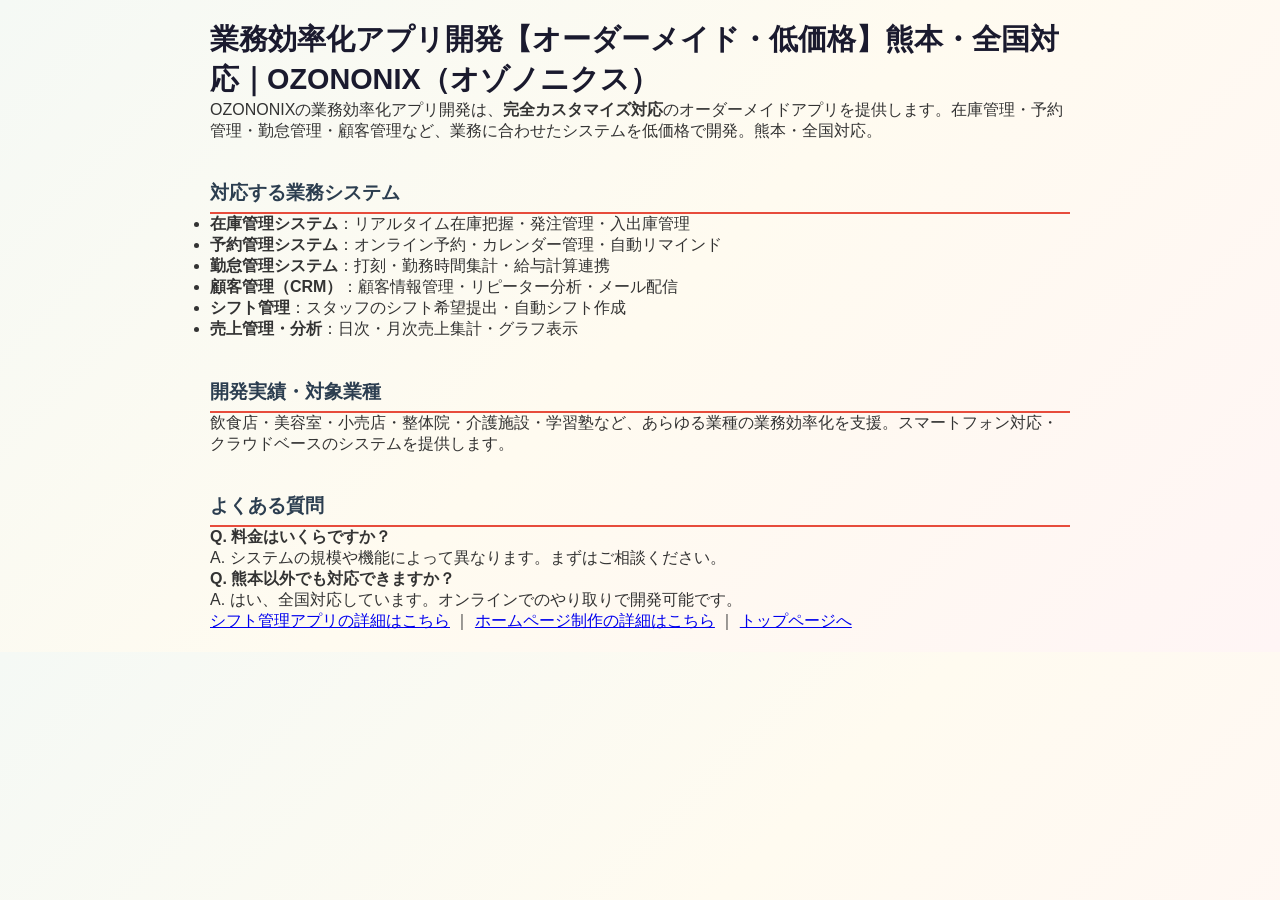
==== commit 7210c2bf: "Revert "update all sites" This reverts commit 57b8f0c1e547aff0c36a030c641e7bedaf473658." ====
--- a/app/index.html
+++ b/app/index.html
@@ -3,103 +3,41 @@
   <head>
     <meta charset="UTF-8" />
     <meta name="viewport" content="width=device-width, initial-scale=1.0" />
-
-    <!-- パフォーマンス最適化 -->
-    <link rel="preconnect" href="https://fonts.googleapis.com">
-    <link rel="dns-prefetch" href="https://ozononix.com">
-
-    <!-- 基本SEO -->
-    <title>業務効率化アプリ開発 熊本【在庫管理・予約管理・勤怠管理】格安カスタム開発 初期費用500,000円〜 | OZONONIX（オゾノニクス）</title>
-    <meta name="description" content="熊本発・全国対応の格安業務効率化アプリ開発。在庫管理・予約管理・勤怠管理・シフト管理など完全カスタム開発。初期費用500,000円〜・分割払い対応・無料ヒアリング。中小企業・飲食店・小売店向けシステム開発。">
-    <meta name="keywords" content="熊本業務効率化アプリ開発,熊本在庫管理アプリ開発,熊本予約管理アプリ開発,熊本勤怠管理アプリ開発,飲食店在庫管理アプリ開発,中小企業アプリ開発格安,業務効率化アプリ500000円,カスタムアプリ開発熊本,業務効率化アプリ開発,在庫管理システム開発,予約管理システム開発,勤怠管理アプリ開発,シフト管理アプリ開発,受発注管理システム,顧客管理システム開発,CRM開発,格安アプリ開発,分割払いアプリ開発,カスタムシステム開発,DX推進,中小企業DX,OZONONIX,オゾノニクス,熊本,全国対応">
+    <title>OZONONIX 業務効率化アプリ開発 | オーダーメイド・低価格【熊本・全国対応】</title>
+    <meta name="description" content="OZONONIXの業務効率化アプリ開発。在庫管理・予約管理・勤怠管理など完全カスタマイズ対応。まずはご相談から。熊本・全国対応。">
+    <meta name="keywords" content="業務効率化,アプリ開発,在庫管理,予約管理,勤怠管理,カスタマイズ,OZONONIX,熊本,全国対応">
     <meta name="author" content="OZONONIX">
-    <meta name="robots" content="index, follow, max-snippet:-1, max-image-preview:large, max-video-preview:-1">
+    <meta name="robots" content="index, follow">
     <link rel="canonical" href="https://ozononix.com/app/">
-
-    <!-- OGP -->
     <meta property="og:type" content="website">
     <meta property="og:url" content="https://ozononix.com/app/">
-    <meta property="og:title" content="業務効率化アプリ開発 熊本【在庫管理・予約管理・勤怠管理】格安カスタム開発 | OZONONIX">
-    <meta property="og:description" content="在庫管理・予約管理・勤怠管理など完全カスタム対応。中小企業向け低価格システム開発。まずは無料相談から。熊本発・全国対応。">
+    <meta property="og:title" content="OZONONIX 業務効率化アプリ開発 | オーダーメイド・低価格">
+    <meta property="og:description" content="在庫管理・予約管理・勤怠管理など完全カスタマイズ対応。まずはご相談から。熊本・全国対応。">
     <meta property="og:image" content="https://ozononix.com/ogp.png">
     <meta property="og:image:width" content="1200">
     <meta property="og:image:height" content="630">
     <meta property="og:locale" content="ja_JP">
     <meta property="og:site_name" content="OZONONIX">
-
-    <!-- Twitter Card -->
     <meta name="twitter:card" content="summary_large_image">
-    <meta name="twitter:site" content="@ozononix">
-    <meta name="twitter:title" content="業務効率化アプリ開発 熊本【格安カスタム】在庫・予約・勤怠管理 | OZONONIX（オゾノニクス）">
-    <meta name="twitter:description" content="在庫管理・予約管理・勤怠管理など完全カスタム対応。中小企業向け低価格。まずは無料相談。熊本発・全国対応。">
+    <meta name="twitter:title" content="OZONONIX 業務効率化アプリ開発 | オーダーメイド・低価格">
+    <meta name="twitter:description" content="在庫管理・予約管理・勤怠管理など完全カスタマイズ対応。まずはご相談から。熊本・全国対応。">
     <meta name="twitter:image" content="https://ozononix.com/ogp.png">
-
-    <!-- JSON-LD: Service -->
     <script type="application/ld+json">
     {
       "@context": "https://schema.org",
       "@type": "Service",
-      "serviceType": "業務効率化アプリ開発",
-      "name": "OZONONIX 業務効率化アプリ開発",
+      "name": "OZONONIX業務効率化アプリ開発",
       "url": "https://ozononix.com/app/",
       "image": "https://ozononix.com/ogp.png",
-      "description": "中小企業・飲食店・美容室向けの業務効率化アプリ開発。在庫管理・予約管理・勤怠管理・シフト管理など完全カスタマイズ対応。スマホ・PC両対応。初期費用500,000円〜・無料相談から。熊本発・全国対応。",
+      "description": "在庫管理・予約管理・勤怠管理など完全カスタマイズ対応の業務効率化アプリ開発。",
       "provider": {
-        "@type": "Organization",
+        "@type": "LocalBusiness",
         "name": "OZONONIX",
-        "url": "https://ozononix.com/",
-        "address": {"@type": "PostalAddress", "addressRegion": "熊本県", "addressLocality": "熊本市", "addressCountry": "JP"},
-        "email": "joudencompany@gmail.com"
-      },
-      "areaServed": {"@type": "Country", "name": "日本"},
-      "audience": {"@type": "Audience", "audienceType": "中小企業、飲食店、美容室、小売店、サービス業"},
-      "offers": {
-        "@type": "Offer",
-        "price": "500000",
-        "priceCurrency": "JPY",
-        "description": "完全カスタマイズ対応・スマホ・PC両対応"
+        "address": {"@type": "PostalAddress", "addressRegion": "熊本県", "addressCountry": "JP"}
       }
     }
     </script>
-
-    <!-- JSON-LD: FAQPage -->
-    <script type="application/ld+json">
-    {
-      "@context": "https://schema.org",
-      "@type": "FAQPage",
-      "mainEntity": [
-        {"@type": "Question", "name": "業務効率化アプリ開発の費用はいくらですか？", "acceptedAnswer": {"@type": "Answer", "text": "初期費用500,000円〜です。機能の複雑さや規模によって変動します。まずは無料相談で要件をお聞きした上でお見積もりします。"}},
-        {"@type": "Question", "name": "どんなアプリを開発してもらえますか？", "acceptedAnswer": {"@type": "Answer", "text": "在庫管理・予約管理・勤怠管理・シフト管理・受発注管理・顧客管理（CRM）・売上分析など、業務に必要な機能を完全カスタマイズで開発します。既存システムとの連携も可能です。"}},
-        {"@type": "Question", "name": "スマホでも使えますか？", "acceptedAnswer": {"@type": "Answer", "text": "はい、スマートフォン・タブレット・PCすべてに対応したWebアプリとして開発します。アプリストアへの公開も対応可能です。"}},
-        {"@type": "Question", "name": "飲食店向けの業務システムも作れますか？", "acceptedAnswer": {"@type": "Answer", "text": "はい、飲食店向けのシフト管理・在庫管理・予約管理・売上管理システムの開発実績があります。現場の使いやすさを重視した設計をします。"}},
-        {"@type": "Question", "name": "熊本以外でも依頼できますか？", "acceptedAnswer": {"@type": "Answer", "text": "全国対応しています。オンラインでの要件定義・開発・納品が可能です。遠方でも問題ありません。"}},
-        {"@type": "Question", "name": "既存のExcelや紙の業務をシステム化できますか？", "acceptedAnswer": {"@type": "Answer", "text": "はい、Excel・紙帳票での業務をWebアプリ化・自動化するのが得意分野です。入力工数の削減・集計自動化・データ共有を実現します。"}},
-        {"@type": "Question", "name": "開発後のサポートはありますか？", "acceptedAnswer": {"@type": "Answer", "text": "納品後の保守・機能追加・バグ修正にも対応します。継続的なサポート契約も可能です。"}},
-        {"@type": "Question", "name": "開発期間はどれくらいかかりますか？", "acceptedAnswer": {"@type": "Answer", "text": "シンプルな機能であれば1〜2ヶ月、複数機能を組み合わせた場合は3〜6ヶ月程度です。要件によって異なりますのでお気軽にご相談ください。"}},
-        {"@type": "Question", "name": "まずどうすれば依頼できますか？", "acceptedAnswer": {"@type": "Answer", "text": "メール（joudencompany@gmail.com）または本サイトのお問い合わせフォームからご連絡ください。現状の業務課題をお聞きした上で、最適なシステムをご提案します。無料相談から始められます。"}},
-        {"@type": "Question", "name": "熊本で業務効率化アプリを格安で開発してもらえますか？", "acceptedAnswer": {"@type": "Answer", "text": "はい。OZONONIXは熊本発のシステム開発会社です。在庫管理・予約管理・勤怠管理など業務効率化アプリを初期費用500,000円〜で格安開発しています。全国対応・オンライン完結。"}},
-        {"@type": "Question", "name": "飲食店向けの在庫管理アプリを開発してもらえますか？", "acceptedAnswer": {"@type": "Answer", "text": "はい。飲食店向けの在庫管理・原価管理・発注管理システムの開発に対応しています。現場の使いやすさを重視した設計で、スマホからも操作可能なWebアプリとして開発します。"}},
-        {"@type": "Question", "name": "勤怠管理システムをカスタム開発してもらえますか？", "acceptedAnswer": {"@type": "Answer", "text": "はい。既存の勤怠管理システムでは対応できない独自ルールにも対応した、完全カスタムの勤怠管理アプリを開発します。スマホ打刻・CSV出力・給与連携も対応可能です。"}},
-        {"@type": "Question", "name": "アプリ開発を分割払いで依頼できますか？", "acceptedAnswer": {"@type": "Answer", "text": "はい。開発費用は着手金と納品時の分割払いに対応しています。費用の詳細はまず無料ヒアリングでご要望をお聞きした上でお見積もりします。"}},
-        {"@type": "Question", "name": "予約管理システムをカスタム開発してもらえますか？", "acceptedAnswer": {"@type": "Answer", "text": "はい。飲食店・美容室・サロン・クリニックなど向けの予約管理システムを完全カスタムで開発します。LINE連携・メール通知・スマホ対応も可能です。"}}
-      ]
-    }
-    </script>
-
-    <!-- JSON-LD: BreadcrumbList -->
-    <script type="application/ld+json">
-    {
-      "@context": "https://schema.org",
-      "@type": "BreadcrumbList",
-      "itemListElement": [
-        {"@type": "ListItem", "position": 1, "name": "ホーム", "item": "https://ozononix.com/"},
-        {"@type": "ListItem", "position": 2, "name": "業務効率化アプリ開発", "item": "https://ozononix.com/app/"}
-      ]
-    }
-    </script>
-
     <link rel="icon" href="/app/favicon.ico">
-    <link rel="sitemap" type="application/xml" title="Sitemap" href="/sitemap.xml">
     <script>
       (function() {
         const redirect = sessionStorage.getItem('redirect');
@@ -113,6 +51,36 @@
     <link rel="stylesheet" crossorigin href="/app/assets/index-ca8AJFWK.css">
   </head>
   <body>
-    <div id="root"></div>
+    <div id="root">
+      <style>
+        #seo-prerender{font-family:sans-serif;max-width:900px;margin:0 auto;padding:20px;color:#333}
+        #seo-prerender h1{font-size:1.8em;color:#1a1a2e}
+        #seo-prerender h2{font-size:1.2em;color:#2c3e50;margin-top:2em;border-bottom:2px solid #e74c3c;padding-bottom:6px}
+        #seo-prerender .price{color:#e74c3c;font-weight:bold}
+      </style>
+      <div id="seo-prerender">
+        <h1>業務効率化アプリ開発【オーダーメイド・低価格】熊本・全国対応｜OZONONIX（オゾノニクス）</h1>
+        <p>OZONONIXの業務効率化アプリ開発は、<strong>完全カスタマイズ対応</strong>のオーダーメイドアプリを提供します。在庫管理・予約管理・勤怠管理・顧客管理など、業務に合わせたシステムを低価格で開発。熊本・全国対応。</p>
+
+        <h2>対応する業務システム</h2>
+        <ul>
+          <li><strong>在庫管理システム</strong>：リアルタイム在庫把握・発注管理・入出庫管理</li>
+          <li><strong>予約管理システム</strong>：オンライン予約・カレンダー管理・自動リマインド</li>
+          <li><strong>勤怠管理システム</strong>：打刻・勤務時間集計・給与計算連携</li>
+          <li><strong>顧客管理（CRM）</strong>：顧客情報管理・リピーター分析・メール配信</li>
+          <li><strong>シフト管理</strong>：スタッフのシフト希望提出・自動シフト作成</li>
+          <li><strong>売上管理・分析</strong>：日次・月次売上集計・グラフ表示</li>
+        </ul>
+
+        <h2>開発実績・対象業種</h2>
+        <p>飲食店・美容室・小売店・整体院・介護施設・学習塾など、あらゆる業種の業務効率化を支援。スマートフォン対応・クラウドベースのシステムを提供します。</p>
+
+        <h2>よくある質問</h2>
+        <p><strong>Q. 料金はいくらですか？</strong><br>A. システムの規模や機能によって異なります。まずはご相談ください。</p>
+        <p><strong>Q. 熊本以外でも対応できますか？</strong><br>A. はい、全国対応しています。オンラインでのやり取りで開発可能です。</p>
+
+        <p><a href="/shift-app/">シフト管理アプリの詳細はこちら</a> ｜ <a href="/hp/">ホームページ制作の詳細はこちら</a> ｜ <a href="/">トップページへ</a></p>
+      </div>
+    </div>
   </body>
 </html>
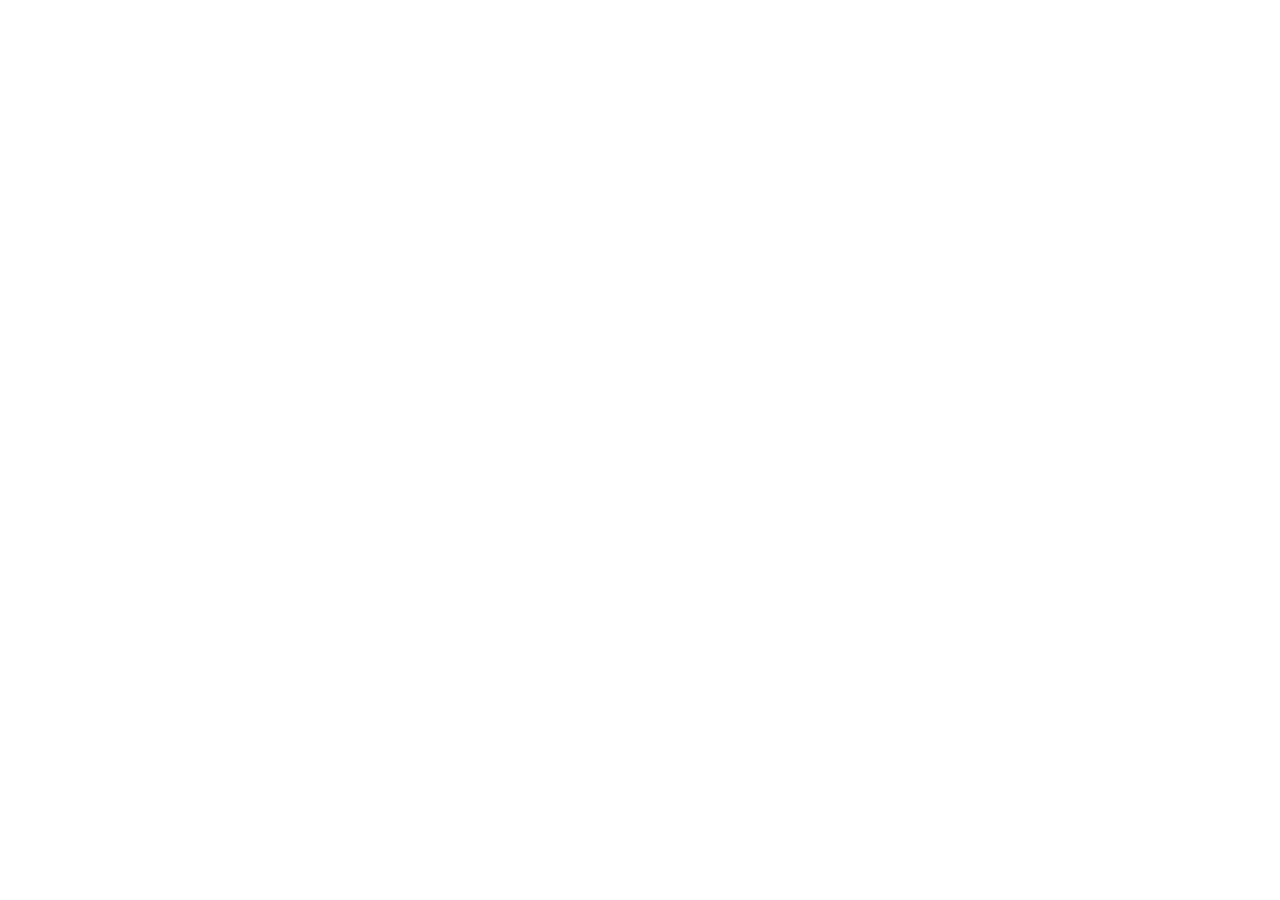
==== commit 893663eb: "revert: restore to deployment #166 state (2026-06-22) Co-Authored-By: Claude Sonnet 4.6 <noreply@ant" ====
--- a/app/index.html
+++ b/app/index.html
@@ -3,41 +3,103 @@
   <head>
     <meta charset="UTF-8" />
     <meta name="viewport" content="width=device-width, initial-scale=1.0" />
-    <title>OZONONIX 業務効率化アプリ開発 | オーダーメイド・低価格【熊本・全国対応】</title>
-    <meta name="description" content="OZONONIXの業務効率化アプリ開発。在庫管理・予約管理・勤怠管理など完全カスタマイズ対応。まずはご相談から。熊本・全国対応。">
-    <meta name="keywords" content="業務効率化,アプリ開発,在庫管理,予約管理,勤怠管理,カスタマイズ,OZONONIX,熊本,全国対応">
+
+    <!-- パフォーマンス最適化 -->
+    <link rel="preconnect" href="https://fonts.googleapis.com">
+    <link rel="dns-prefetch" href="https://ozononix.com">
+
+    <!-- 基本SEO -->
+    <title>業務効率化アプリ開発 熊本【在庫管理・予約管理・勤怠管理】格安カスタム開発 初期費用500,000円〜 | OZONONIX（オゾノニクス）</title>
+    <meta name="description" content="熊本発・全国対応の格安業務効率化アプリ開発。在庫管理・予約管理・勤怠管理・シフト管理など完全カスタム開発。初期費用500,000円〜・分割払い対応・無料ヒアリング。中小企業・飲食店・小売店向けシステム開発。">
+    <meta name="keywords" content="熊本業務効率化アプリ開発,熊本在庫管理アプリ開発,熊本予約管理アプリ開発,熊本勤怠管理アプリ開発,飲食店在庫管理アプリ開発,中小企業アプリ開発格安,業務効率化アプリ500000円,カスタムアプリ開発熊本,業務効率化アプリ開発,在庫管理システム開発,予約管理システム開発,勤怠管理アプリ開発,シフト管理アプリ開発,受発注管理システム,顧客管理システム開発,CRM開発,格安アプリ開発,分割払いアプリ開発,カスタムシステム開発,DX推進,中小企業DX,OZONONIX,オゾノニクス,熊本,全国対応">
     <meta name="author" content="OZONONIX">
-    <meta name="robots" content="index, follow">
+    <meta name="robots" content="index, follow, max-snippet:-1, max-image-preview:large, max-video-preview:-1">
     <link rel="canonical" href="https://ozononix.com/app/">
+
+    <!-- OGP -->
     <meta property="og:type" content="website">
     <meta property="og:url" content="https://ozononix.com/app/">
-    <meta property="og:title" content="OZONONIX 業務効率化アプリ開発 | オーダーメイド・低価格">
-    <meta property="og:description" content="在庫管理・予約管理・勤怠管理など完全カスタマイズ対応。まずはご相談から。熊本・全国対応。">
+    <meta property="og:title" content="業務効率化アプリ開発 熊本【在庫管理・予約管理・勤怠管理】格安カスタム開発 | OZONONIX">
+    <meta property="og:description" content="在庫管理・予約管理・勤怠管理など完全カスタム対応。中小企業向け低価格システム開発。まずは無料相談から。熊本発・全国対応。">
     <meta property="og:image" content="https://ozononix.com/ogp.png">
     <meta property="og:image:width" content="1200">
     <meta property="og:image:height" content="630">
     <meta property="og:locale" content="ja_JP">
     <meta property="og:site_name" content="OZONONIX">
+
+    <!-- Twitter Card -->
     <meta name="twitter:card" content="summary_large_image">
-    <meta name="twitter:title" content="OZONONIX 業務効率化アプリ開発 | オーダーメイド・低価格">
-    <meta name="twitter:description" content="在庫管理・予約管理・勤怠管理など完全カスタマイズ対応。まずはご相談から。熊本・全国対応。">
+    <meta name="twitter:site" content="@ozononix">
+    <meta name="twitter:title" content="業務効率化アプリ開発 熊本【格安カスタム】在庫・予約・勤怠管理 | OZONONIX（オゾノニクス）">
+    <meta name="twitter:description" content="在庫管理・予約管理・勤怠管理など完全カスタム対応。中小企業向け低価格。まずは無料相談。熊本発・全国対応。">
     <meta name="twitter:image" content="https://ozononix.com/ogp.png">
+
+    <!-- JSON-LD: Service -->
     <script type="application/ld+json">
     {
       "@context": "https://schema.org",
       "@type": "Service",
-      "name": "OZONONIX業務効率化アプリ開発",
+      "serviceType": "業務効率化アプリ開発",
+      "name": "OZONONIX 業務効率化アプリ開発",
       "url": "https://ozononix.com/app/",
       "image": "https://ozononix.com/ogp.png",
-      "description": "在庫管理・予約管理・勤怠管理など完全カスタマイズ対応の業務効率化アプリ開発。",
+      "description": "中小企業・飲食店・美容室向けの業務効率化アプリ開発。在庫管理・予約管理・勤怠管理・シフト管理など完全カスタマイズ対応。スマホ・PC両対応。初期費用500,000円〜・無料相談から。熊本発・全国対応。",
       "provider": {
-        "@type": "LocalBusiness",
+        "@type": "Organization",
         "name": "OZONONIX",
-        "address": {"@type": "PostalAddress", "addressRegion": "熊本県", "addressCountry": "JP"}
+        "url": "https://ozononix.com/",
+        "address": {"@type": "PostalAddress", "addressRegion": "熊本県", "addressLocality": "熊本市", "addressCountry": "JP"},
+        "email": "joudencompany@gmail.com"
+      },
+      "areaServed": {"@type": "Country", "name": "日本"},
+      "audience": {"@type": "Audience", "audienceType": "中小企業、飲食店、美容室、小売店、サービス業"},
+      "offers": {
+        "@type": "Offer",
+        "price": "500000",
+        "priceCurrency": "JPY",
+        "description": "完全カスタマイズ対応・スマホ・PC両対応"
       }
     }
     </script>
+
+    <!-- JSON-LD: FAQPage -->
+    <script type="application/ld+json">
+    {
+      "@context": "https://schema.org",
+      "@type": "FAQPage",
+      "mainEntity": [
+        {"@type": "Question", "name": "業務効率化アプリ開発の費用はいくらですか？", "acceptedAnswer": {"@type": "Answer", "text": "初期費用500,000円〜です。機能の複雑さや規模によって変動します。まずは無料相談で要件をお聞きした上でお見積もりします。"}},
+        {"@type": "Question", "name": "どんなアプリを開発してもらえますか？", "acceptedAnswer": {"@type": "Answer", "text": "在庫管理・予約管理・勤怠管理・シフト管理・受発注管理・顧客管理（CRM）・売上分析など、業務に必要な機能を完全カスタマイズで開発します。既存システムとの連携も可能です。"}},
+        {"@type": "Question", "name": "スマホでも使えますか？", "acceptedAnswer": {"@type": "Answer", "text": "はい、スマートフォン・タブレット・PCすべてに対応したWebアプリとして開発します。アプリストアへの公開も対応可能です。"}},
+        {"@type": "Question", "name": "飲食店向けの業務システムも作れますか？", "acceptedAnswer": {"@type": "Answer", "text": "はい、飲食店向けのシフト管理・在庫管理・予約管理・売上管理システムの開発実績があります。現場の使いやすさを重視した設計をします。"}},
+        {"@type": "Question", "name": "熊本以外でも依頼できますか？", "acceptedAnswer": {"@type": "Answer", "text": "全国対応しています。オンラインでの要件定義・開発・納品が可能です。遠方でも問題ありません。"}},
+        {"@type": "Question", "name": "既存のExcelや紙の業務をシステム化できますか？", "acceptedAnswer": {"@type": "Answer", "text": "はい、Excel・紙帳票での業務をWebアプリ化・自動化するのが得意分野です。入力工数の削減・集計自動化・データ共有を実現します。"}},
+        {"@type": "Question", "name": "開発後のサポートはありますか？", "acceptedAnswer": {"@type": "Answer", "text": "納品後の保守・機能追加・バグ修正にも対応します。継続的なサポート契約も可能です。"}},
+        {"@type": "Question", "name": "開発期間はどれくらいかかりますか？", "acceptedAnswer": {"@type": "Answer", "text": "シンプルな機能であれば1〜2ヶ月、複数機能を組み合わせた場合は3〜6ヶ月程度です。要件によって異なりますのでお気軽にご相談ください。"}},
+        {"@type": "Question", "name": "まずどうすれば依頼できますか？", "acceptedAnswer": {"@type": "Answer", "text": "メール（joudencompany@gmail.com）または本サイトのお問い合わせフォームからご連絡ください。現状の業務課題をお聞きした上で、最適なシステムをご提案します。無料相談から始められます。"}},
+        {"@type": "Question", "name": "熊本で業務効率化アプリを格安で開発してもらえますか？", "acceptedAnswer": {"@type": "Answer", "text": "はい。OZONONIXは熊本発のシステム開発会社です。在庫管理・予約管理・勤怠管理など業務効率化アプリを初期費用500,000円〜で格安開発しています。全国対応・オンライン完結。"}},
+        {"@type": "Question", "name": "飲食店向けの在庫管理アプリを開発してもらえますか？", "acceptedAnswer": {"@type": "Answer", "text": "はい。飲食店向けの在庫管理・原価管理・発注管理システムの開発に対応しています。現場の使いやすさを重視した設計で、スマホからも操作可能なWebアプリとして開発します。"}},
+        {"@type": "Question", "name": "勤怠管理システムをカスタム開発してもらえますか？", "acceptedAnswer": {"@type": "Answer", "text": "はい。既存の勤怠管理システムでは対応できない独自ルールにも対応した、完全カスタムの勤怠管理アプリを開発します。スマホ打刻・CSV出力・給与連携も対応可能です。"}},
+        {"@type": "Question", "name": "アプリ開発を分割払いで依頼できますか？", "acceptedAnswer": {"@type": "Answer", "text": "はい。開発費用は着手金と納品時の分割払いに対応しています。費用の詳細はまず無料ヒアリングでご要望をお聞きした上でお見積もりします。"}},
+        {"@type": "Question", "name": "予約管理システムをカスタム開発してもらえますか？", "acceptedAnswer": {"@type": "Answer", "text": "はい。飲食店・美容室・サロン・クリニックなど向けの予約管理システムを完全カスタムで開発します。LINE連携・メール通知・スマホ対応も可能です。"}}
+      ]
+    }
+    </script>
+
+    <!-- JSON-LD: BreadcrumbList -->
+    <script type="application/ld+json">
+    {
+      "@context": "https://schema.org",
+      "@type": "BreadcrumbList",
+      "itemListElement": [
+        {"@type": "ListItem", "position": 1, "name": "ホーム", "item": "https://ozononix.com/"},
+        {"@type": "ListItem", "position": 2, "name": "業務効率化アプリ開発", "item": "https://ozononix.com/app/"}
+      ]
+    }
+    </script>
+
     <link rel="icon" href="/app/favicon.ico">
+    <link rel="sitemap" type="application/xml" title="Sitemap" href="/sitemap.xml">
     <script>
       (function() {
         const redirect = sessionStorage.getItem('redirect');
@@ -51,36 +113,6 @@
     <link rel="stylesheet" crossorigin href="/app/assets/index-ca8AJFWK.css">
   </head>
   <body>
-    <div id="root">
-      <style>
-        #seo-prerender{font-family:sans-serif;max-width:900px;margin:0 auto;padding:20px;color:#333}
-        #seo-prerender h1{font-size:1.8em;color:#1a1a2e}
-        #seo-prerender h2{font-size:1.2em;color:#2c3e50;margin-top:2em;border-bottom:2px solid #e74c3c;padding-bottom:6px}
-        #seo-prerender .price{color:#e74c3c;font-weight:bold}
-      </style>
-      <div id="seo-prerender">
-        <h1>業務効率化アプリ開発【オーダーメイド・低価格】熊本・全国対応｜OZONONIX（オゾノニクス）</h1>
-        <p>OZONONIXの業務効率化アプリ開発は、<strong>完全カスタマイズ対応</strong>のオーダーメイドアプリを提供します。在庫管理・予約管理・勤怠管理・顧客管理など、業務に合わせたシステムを低価格で開発。熊本・全国対応。</p>
-
-        <h2>対応する業務システム</h2>
-        <ul>
-          <li><strong>在庫管理システム</strong>：リアルタイム在庫把握・発注管理・入出庫管理</li>
-          <li><strong>予約管理システム</strong>：オンライン予約・カレンダー管理・自動リマインド</li>
-          <li><strong>勤怠管理システム</strong>：打刻・勤務時間集計・給与計算連携</li>
-          <li><strong>顧客管理（CRM）</strong>：顧客情報管理・リピーター分析・メール配信</li>
-          <li><strong>シフト管理</strong>：スタッフのシフト希望提出・自動シフト作成</li>
-          <li><strong>売上管理・分析</strong>：日次・月次売上集計・グラフ表示</li>
-        </ul>
-
-        <h2>開発実績・対象業種</h2>
-        <p>飲食店・美容室・小売店・整体院・介護施設・学習塾など、あらゆる業種の業務効率化を支援。スマートフォン対応・クラウドベースのシステムを提供します。</p>
-
-        <h2>よくある質問</h2>
-        <p><strong>Q. 料金はいくらですか？</strong><br>A. システムの規模や機能によって異なります。まずはご相談ください。</p>
-        <p><strong>Q. 熊本以外でも対応できますか？</strong><br>A. はい、全国対応しています。オンラインでのやり取りで開発可能です。</p>
-
-        <p><a href="/shift-app/">シフト管理アプリの詳細はこちら</a> ｜ <a href="/hp/">ホームページ制作の詳細はこちら</a> ｜ <a href="/">トップページへ</a></p>
-      </div>
-    </div>
+    <div id="root"></div>
   </body>
 </html>
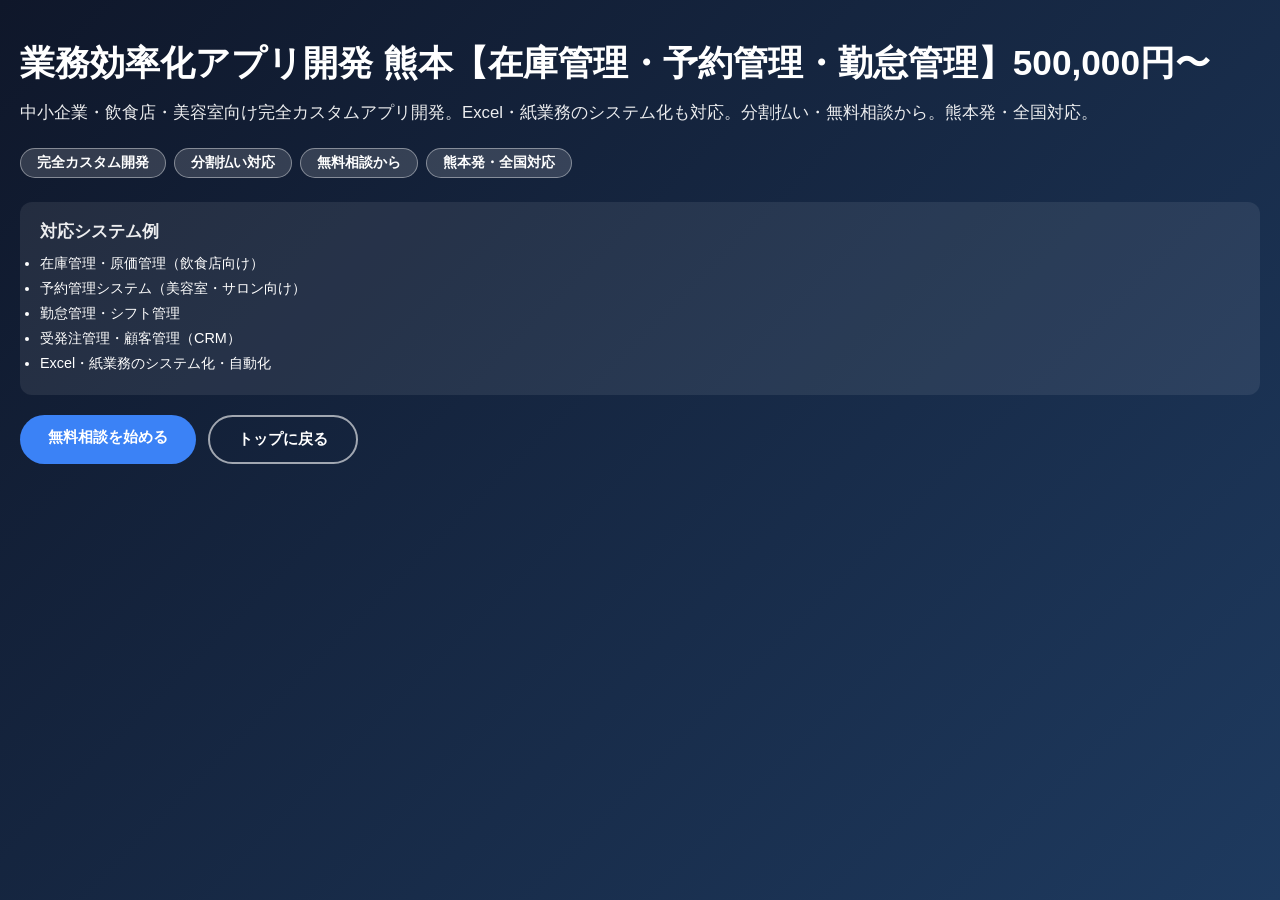
==== commit 196e1270: "feat: SEO強化 - サイトマップ更新・プリレンダーHTML追加・価格統一 - sitemap.xml: lastmod を 2026-05-18 → 2026-10-17 に更新（クロール頻度" ====
--- a/app/index.html
+++ b/app/index.html
@@ -86,6 +86,22 @@
     }
     </script>
 
+    <!-- JSON-LD: LocalBusiness -->
+    <script type="application/ld+json">
+    {
+      "@context": "https://schema.org",
+      "@type": "LocalBusiness",
+      "name": "OZONONIX（オゾノニクス）業務効率化アプリ開発",
+      "url": "https://ozononix.com/app/",
+      "image": "https://ozononix.com/ogp.png",
+      "description": "中小企業・飲食店・美容室向け業務効率化アプリ開発。在庫管理・予約管理・勤怠管理を完全カスタム開発。初期費用500,000円〜・分割払い対応・無料相談から。熊本発・全国対応。",
+      "email": "joudencompany@gmail.com",
+      "address": {"@type": "PostalAddress", "addressRegion": "熊本県", "addressLocality": "熊本市", "addressCountry": "JP"},
+      "areaServed": {"@type": "Country", "name": "日本"},
+      "priceRange": "¥¥¥"
+    }
+    </script>
+
     <!-- JSON-LD: BreadcrumbList -->
     <script type="application/ld+json">
     {
@@ -114,5 +130,46 @@
   </head>
   <body>
     <div id="root"></div>
+
+    <!-- プリレンダー（React起動前に表示・Googleクローラー向け） -->
+    <style id="pr-style">
+      #pr{position:fixed;inset:0;z-index:9999;background:linear-gradient(135deg,#0f172a 0%,#1e3a5f 100%);color:#fff;font-family:'Hiragino Sans','Yu Gothic',sans-serif;overflow-y:auto;padding:40px 20px;}
+      #pr h1{font-size:clamp(1.4rem,5vw,2.2rem);font-weight:900;margin-bottom:12px;}
+      #pr p{font-size:clamp(0.9rem,3vw,1.05rem);opacity:.92;line-height:1.7;margin-bottom:20px;}
+      #pr .pr-badges{display:flex;flex-wrap:wrap;gap:8px;margin-bottom:24px;}
+      #pr .pr-badge{background:rgba(255,255,255,.15);border:1.5px solid rgba(255,255,255,.4);border-radius:999px;padding:5px 16px;font-size:.85rem;font-weight:600;}
+      #pr .pr-features{background:rgba(255,255,255,.08);border-radius:12px;padding:16px 20px;margin-bottom:20px;}
+      #pr .pr-features li{margin-bottom:6px;font-size:.9rem;}
+      #pr .pr-btns{display:flex;flex-wrap:wrap;gap:12px;}
+      #pr .pr-btn{background:#3b82f6;color:#fff;font-weight:800;font-size:.95rem;padding:12px 28px;border-radius:999px;text-decoration:none;}
+      #pr .pr-btn-sub{background:transparent;color:#fff;border:2px solid rgba(255,255,255,.6);font-weight:700;font-size:.95rem;padding:12px 28px;border-radius:999px;text-decoration:none;}
+    </style>
+    <div id="pr">
+      <h1>業務効率化アプリ開発 熊本【在庫管理・予約管理・勤怠管理】500,000円〜</h1>
+      <p>中小企業・飲食店・美容室向け完全カスタムアプリ開発。Excel・紙業務のシステム化も対応。分割払い・無料相談から。熊本発・全国対応。</p>
+      <div class="pr-badges">
+        <span class="pr-badge">完全カスタム開発</span>
+        <span class="pr-badge">分割払い対応</span>
+        <span class="pr-badge">無料相談から</span>
+        <span class="pr-badge">熊本発・全国対応</span>
+      </div>
+      <div class="pr-features">
+        <p style="font-weight:700;margin-bottom:8px;">対応システム例</p>
+        <ul>
+          <li>在庫管理・原価管理（飲食店向け）</li>
+          <li>予約管理システム（美容室・サロン向け）</li>
+          <li>勤怠管理・シフト管理</li>
+          <li>受発注管理・顧客管理（CRM）</li>
+          <li>Excel・紙業務のシステム化・自動化</li>
+        </ul>
+      </div>
+      <div class="pr-btns">
+        <a href="/app/#contact" class="pr-btn">無料相談を始める</a>
+        <a href="/" class="pr-btn-sub">トップに戻る</a>
+      </div>
+    </div>
+    <script>
+      (function(){var o=new MutationObserver(function(){if(document.getElementById('root').childElementCount>0){var p=document.getElementById('pr');var s=document.getElementById('pr-style');if(p)p.remove();if(s)s.remove();o.disconnect();}});o.observe(document.getElementById('root'),{childList:true});})();
+    </script>
   </body>
 </html>
--- a/app/assets/index-ca8AJFWK.css
+++ b/app/assets/index-ca8AJFWK.css
@@ -1,2 +1,2 @@
-.header{display:flex;justify-content:space-between;align-items:center;padding:0 3rem;background:#0000004d;-webkit-backdrop-filter:blur(10px);backdrop-filter:blur(10px);color:#fff;position:fixed;top:0;left:0;right:0;z-index:100;height:70px;margin:0;box-shadow:0 2px 20px #0003;border-bottom:1px solid rgba(255,255,255,.2);transition:all .4s ease}.header .logo-area{display:flex;align-items:center;gap:12px}.header .nav-box{color:#fff;text-decoration:none;font-size:14px;font-weight:600;transition:all .3s ease;position:relative;padding:8px 0}.header .nav-box:hover{color:#3b82f6}body{background:linear-gradient(135deg,#f5f9f5,#fffbf0,#fff5f5);margin:0;padding:0;overflow-x:hidden}.top-header{color:#333;text-align:right;margin:0;padding:.5rem 2rem;font-size:1.1rem;background:linear-gradient(135deg,#fff,#f8f9fb);font-weight:300;letter-spacing:.08em;border-bottom:1px solid #e8ecf1}.header.scrolled{background:#fffffffa;-webkit-backdrop-filter:blur(20px) saturate(180%);backdrop-filter:blur(20px) saturate(180%);box-shadow:0 2px 20px #0000001a;border-bottom:1px solid rgba(200,200,200,.3)}.logo-area{display:flex;align-items:center;gap:1rem;cursor:pointer;transition:all .3s ease}.logo-area:hover{transform:translateY(-2px);filter:brightness(1.1)}.logo-area:hover .logo-img{transform:rotate(5deg) scale(1.05)}.logo-text{font-size:1.8rem;font-weight:700;letter-spacing:.05em;text-transform:uppercase;transition:all .3s ease;text-shadow:0 2px 8px rgba(0,0,0,.5)}.header.scrolled .logo-text{text-shadow:0 2px 8px rgba(0,0,0,.2)}.logo-o-green{color:#4a9d5f}.logo-o-gold{color:#d4a657}.logo-o-red{color:#e88b8b}.logo-z,.logo-n,.logo-i,.logo-x{color:#fff}.header.scrolled .logo-z,.header.scrolled .logo-n,.header.scrolled .logo-i,.header.scrolled .logo-x{color:#333}.header.scrolled .logo-text{background:linear-gradient(135deg,#4a9d5f,#d4a657,#e88b8b);-webkit-background-clip:text;-webkit-text-fill-color:transparent;background-clip:text;text-shadow:none}.logo-img{width:90px;height:auto;filter:drop-shadow(0 2px 8px rgba(255,255,255,.3));transition:all .3s ease}.header.scrolled .logo-img{filter:drop-shadow(0 2px 8px rgba(74,157,95,.3))}.logo-text{font-size:1.8rem;font-weight:700;color:#06f;letter-spacing:.05em;text-transform:uppercase;transition:all .3s ease}.nav-links{display:flex;gap:0;list-style:none;padding:0;font-size:1.05rem}.nav-box{display:flex;align-items:center;justify-content:center;height:70px;padding:0 24px;width:160px;text-align:center;background:transparent;text-decoration:none;color:#fff;text-shadow:0 2px 4px rgba(0,0,0,.4);font-weight:500;transition:all .3s ease;letter-spacing:.08em;position:relative}.nav-box:after{content:"";position:absolute;bottom:0;left:50%;transform:translate(-50%);width:0;height:3px;background:linear-gradient(90deg,#fffc,#fff6);transition:width .3s ease}.header.scrolled .nav-box{color:#333;text-shadow:none}.header.scrolled .nav-box:nth-child(1){color:#4a9d5f}.header.scrolled .nav-box:nth-child(2),.header.scrolled .dropdown-title{color:#d4a657}.header.scrolled .nav-box:nth-child(3){color:#e88b8b}.header.scrolled .nav-box:nth-child(4){color:#4a9d5f}.header.scrolled .nav-box:after{background:linear-gradient(90deg,#4a9d5f,#d4a657,#e88b8b)}.nav-box:hover{color:#f0f0f0}.header.scrolled .nav-box:hover{opacity:.7}.nav-box:hover:after{width:80%}.dropdown-menu{position:absolute;background:#fffffffa;-webkit-backdrop-filter:blur(10px);backdrop-filter:blur(10px);padding:0;list-style:none;margin-top:0;box-shadow:0 8px 30px #00329626;border-radius:12px;font-size:1rem;overflow:hidden;border:1px solid rgba(0,102,255,.1)}.dropdown-item{display:block;padding:1rem 1.5rem;text-decoration:none;color:#333;transition:all .3s ease;font-weight:400;position:relative}.dropdown-item:before{content:"";position:absolute;left:0;top:0;height:100%;width:0;background:linear-gradient(90deg,rgba(0,102,255,.1),transparent);transition:width .3s ease}.dropdown-item:hover:before{width:100%}.dropdown-item:hover{color:#06f;padding-left:2rem}.hero-catchcopy{position:relative;width:100%;height:100vh;min-height:700px;overflow:hidden;display:flex;align-items:flex-end;justify-content:flex-start;padding:0;margin:0}.hero-background{position:absolute;top:0;left:0;width:100%;height:100%;object-fit:cover;object-position:center;z-index:1}.hero-catchcopy:before{content:"";position:absolute;inset:0;background:linear-gradient(to right,rgba(0,0,0,.5) 0%,rgba(0,0,0,.35) 40%,rgba(0,0,0,.2) 70%,transparent 100%);z-index:2}.hero-catchcopy:after{content:"";position:absolute;bottom:0;left:0;right:0;height:35%;background:linear-gradient(to top,rgba(0,0,0,.4) 0%,transparent 100%);z-index:2;pointer-events:none}.hero-content{position:relative;z-index:10;padding:0 8rem 6rem 6rem;max-width:900px;text-align:left;opacity:0;animation:slideInFromBottom 1.2s ease-out .3s forwards}@keyframes slideInFromBottom{0%{opacity:0;transform:translateY(50px)}to{opacity:1;transform:translateY(0)}}.catchcopy-main{font-size:5rem;font-weight:800;color:#fff;margin-bottom:1.8rem;letter-spacing:.05em;line-height:1.25;text-shadow:0 2px 10px rgba(0,0,0,.8),0 4px 20px rgba(0,0,0,.6);text-align:left}.catchcopy-sub{font-size:1.35rem;font-weight:400;color:#fff;letter-spacing:.25em;text-transform:uppercase;text-shadow:0 2px 8px rgba(0,0,0,.9);opacity:.95;text-align:left}.slideshow-container{width:90%;max-width:1400px;height:75vh;position:relative;justify-content:center;margin:0 auto 8rem;display:flex;border-radius:24px;overflow:hidden;box-shadow:0 20px 60px #00329633;border:1px solid rgba(0,102,255,.1);opacity:0;animation:fadeInScale 1s ease-out .5s forwards}@keyframes fadeInScale{0%{opacity:0;transform:scale(.95) translateY(30px)}to{opacity:1;transform:scale(1) translateY(0)}}.slide{padding:0;position:absolute;display:flex;top:0;left:0;width:100%;height:100%;opacity:0;justify-content:center;align-items:center;animation:fade 40s infinite}.slide:after{content:"";position:absolute;inset:0;background:linear-gradient(to right,#fffc,#fff0 15% 85%,#fffc),linear-gradient(to bottom,#fff9,#fff0 15% 85%,#fff9);pointer-events:none;z-index:1}.topphotop{width:90%;height:90%;object-fit:contain;object-position:center}.slide:nth-child(1){animation-delay:0s}.slide:nth-child(2){animation-delay:10s}.slide:nth-child(3){animation-delay:20s}.slide:nth-child(4){animation-delay:30s}@keyframes fade{0%{opacity:0;transform:scale(1.05)}4%{opacity:1;transform:scale(1)}23%{opacity:1;transform:scale(1)}27%{opacity:0;transform:scale(.95)}to{opacity:0;transform:scale(.95)}}.news{position:relative;max-width:1300px;margin:8rem auto;padding:4rem 5rem;background:linear-gradient(135deg,#f5fff5f2,#fffbf0e6,#fff5f5e6);-webkit-backdrop-filter:blur(10px);backdrop-filter:blur(10px);border-radius:28px;box-shadow:0 8px 40px #0032961a;border:1px solid rgba(0,102,255,.15);overflow:hidden;opacity:0;transform:translateY(50px);transition:all .8s ease-out}.news.animate-in{opacity:1;transform:translateY(0)}.news:before{content:"";position:absolute;top:0;left:0;right:0;height:4px;background:linear-gradient(90deg,#4a9d5f,#d4a657,#e88b8b,#d4a657,#4a9d5f);background-size:300% 100%;animation:shimmer 4s linear infinite}@keyframes shimmer{0%{background-position:-200% 0}to{background-position:200% 0}}.newstopic:link,.newstopic:visited{background:linear-gradient(135deg,#4a9d5f,#d4a657,#e88b8b);-webkit-background-clip:text;-webkit-text-fill-color:transparent;background-clip:text;font-weight:500;text-decoration:none;padding:.5rem 0;transition:all .3s ease;position:relative}.newstopic:after{content:"→";margin-left:8px;opacity:0;transform:translate(-10px);transition:all .3s ease;color:#4a9d5f}.newstopic:hover:after{opacity:1;transform:translate(0)}.newstopic:hover{opacity:.8}.news h2{text-align:center;font-size:2.8rem;font-weight:800;color:#1a1a2e;margin:0 1rem;letter-spacing:.15em;text-transform:uppercase;animation:fadeInDown .8s ease-out}@keyframes fadeInDown{0%{opacity:0;transform:translateY(-30px)}to{opacity:1;transform:translateY(0)}}.news-subtitle{text-align:center;font-size:.95rem;color:#666;font-weight:300;letter-spacing:.2em}.news-header{display:flex;justify-content:center;align-items:baseline;gap:1.5rem;margin-bottom:3.5rem}.news-items{max-width:1100px;margin:2rem auto;text-align:left;line-height:3}.news-items p{padding:1rem 1.5rem;border-radius:12px;transition:all .3s ease;opacity:0;animation:slideInFromLeft .6s ease-out forwards}.news-items p:nth-child(1){animation-delay:.1s}.news-items p:nth-child(2){animation-delay:.2s}.news-items p:nth-child(3){animation-delay:.3s}@keyframes slideInFromLeft{0%{opacity:0;transform:translate(-50px)}to{opacity:1;transform:translate(0)}}.news-items p:hover{background:#fff9;transform:translate(10px)}.bold-date{font-weight:700;color:#4a9d5f;font-size:1rem;letter-spacing:.05em;font-family:Courier New,monospace}.strong-point{max-width:1300px;margin:10rem auto;padding:5rem 3rem;background-color:transparent;opacity:0;transform:translateY(50px);transition:all .8s ease-out}.strong-point.animate-in{opacity:1;transform:translateY(0)}.strong-list{display:flex;justify-content:space-between;align-items:flex-start;gap:60px}.strong-item-left{flex:1;text-align:center;background:linear-gradient(135deg,#f5fff5f2,#fffbf0e6);-webkit-backdrop-filter:blur(10px);backdrop-filter:blur(10px);padding:2.5rem;border-radius:24px;box-shadow:0 8px 40px #4a9d5f26;border:1px solid rgba(74,157,95,.2);transition:all .5s ease;position:relative;overflow:hidden}.strong-item-left:before{content:"";position:absolute;top:-50%;right:-50%;width:200%;height:200%;background:radial-gradient(circle,rgba(74,157,95,.08) 0%,transparent 70%);transition:all .6s ease}.strong-item-left:hover:before{top:-30%;right:-30%;background:radial-gradient(circle,rgba(74,157,95,.15) 0%,transparent 70%)}.strong-item-left:hover{transform:translateY(-12px);box-shadow:0 20px 70px #4a9d5f40;border-color:#4a9d5f66}.main2{width:100%;height:480px;object-fit:contain;border-radius:20px;margin-bottom:2rem;box-shadow:0 4px 20px #00329626;position:relative;z-index:1;transition:all .5s ease}.strong-item-left:hover .main2{transform:scale(1.05)}.strongtitle2{font-size:1.6rem;background:linear-gradient(135deg,#4a9d5f,#d4a657);-webkit-background-clip:text;-webkit-text-fill-color:transparent;background-clip:text;font-weight:800;margin-bottom:1.5rem;text-decoration:none;letter-spacing:.08em;position:relative;z-index:1}.strongtitle2 a{text-decoration:none;position:relative}.strongleft{color:#555;line-height:1.9;font-size:1.08rem;position:relative;z-index:1;font-weight:400}.strong-item-right{flex:1;display:flex;flex-direction:column;gap:3rem}.strong-sub-item{background:linear-gradient(135deg,#fffffff2,#f0f4ffe6);-webkit-backdrop-filter:blur(10px);backdrop-filter:blur(10px);border-radius:24px;padding:2.5rem;box-shadow:0 8px 40px #0032961f;text-align:center;transition:all .5s ease;border:1px solid rgba(0,102,255,.15);position:relative;overflow:hidden}.strong-sub-item:before{content:"";position:absolute;top:-50%;left:-50%;width:200%;height:200%;background:radial-gradient(circle,rgba(0,168,255,.05) 0%,transparent 70%);transition:all .6s ease}.strong-sub-item:hover:before{top:-30%;left:-30%;background:radial-gradient(circle,rgba(0,168,255,.1) 0%,transparent 70%)}.strong-sub-item:hover{transform:translateY(-12px);box-shadow:0 20px 70px #00329640;border-color:#0066ff4d}.arrow{display:inline-block;width:.5em;height:.5em;border-top:2px solid currentColor;border-right:2px solid currentColor;transform:rotate(45deg);margin-left:8px;transition:transform .4s ease}.strongtitle2:hover .arrow,.strongtitle3:hover .arrow,.strongtitle4:hover .arrow{transform:rotate(45deg) translate(6px,-6px)}.strongtitle2 a:link,.strongtitle2 a:visited,.strongtitle3 a:link,.strongtitle3 a:visited,.strongtitle4 a:link,.strongtitle4 a:visited{color:#06f;font-weight:800;text-decoration:none}.main3,.main4{width:100%;height:200px;object-fit:contain;border-radius:20px;margin-bottom:1.5rem;box-shadow:0 4px 20px #00329626;position:relative;z-index:1;transition:all .5s ease}.strong-sub-item:hover .main3,.strong-sub-item:hover .main4{transform:scale(1.05)}.strongtitle3,.strongtitle4{font-size:1.4rem;color:#06f;font-weight:800;margin-bottom:1rem;text-decoration:none;letter-spacing:.08em;position:relative;z-index:1}.strongright{font-size:1.05rem;color:#555;line-height:1.9;position:relative;z-index:1;font-weight:400}.company-info{max-width:1300px;margin:10rem auto 8rem;padding:5rem 6rem;background:linear-gradient(135deg,#fffffff2,#f0f4ffe6);-webkit-backdrop-filter:blur(10px);backdrop-filter:blur(10px);border-radius:28px;box-shadow:0 8px 40px #0032961f;border:1px solid rgba(0,102,255,.15);position:relative;overflow:hidden;opacity:0;transform:translateY(50px);transition:all .8s ease-out}.company-info.animate-in{opacity:1;transform:translateY(0)}.company-info:before{content:"";position:absolute;top:0;right:0;width:300px;height:300px;background:radial-gradient(circle,rgba(0,102,255,.08) 0%,transparent 70%);border-radius:50%;animation:float 10s ease-in-out infinite}.company-info h2{text-align:left;padding:1rem 2rem;border-left:6px solid #0066ff;margin-bottom:4rem;font-size:2.5rem;font-weight:800;color:#1a1a2e;letter-spacing:.08em;position:relative;z-index:1;animation:slideInFromLeft .8s ease-out}.info-list{display:flex;flex-direction:column;gap:2.5rem;position:relative;z-index:1}.info-row{display:flex;justify-content:space-between;align-items:flex-start;border-bottom:1px solid rgba(0,102,255,.1);padding-bottom:1.2rem;transition:all .3s ease;opacity:0;animation:fadeInUp .6s ease-out forwards}.info-row:nth-child(1){animation-delay:.1s}.info-row:nth-child(2){animation-delay:.2s}.info-row:nth-child(3){animation-delay:.3s}.info-row:nth-child(4){animation-delay:.4s}.info-row:nth-child(5){animation-delay:.5s}.info-row:nth-child(6){animation-delay:.6s}@keyframes fadeInUp{0%{opacity:0;transform:translateY(20px)}to{opacity:1;transform:translateY(0)}}.info-row:hover{border-bottom-color:#0066ff40}.info-row dt{width:28%;font-weight:700;color:#06f;font-size:1.15rem;letter-spacing:.08em}.info-row dd{width:72%;margin:0;font-size:1.15rem;color:#333;line-height:1.9;font-weight:500}.fade-in-section{opacity:0;transform:translateY(50px);transition:opacity .8s ease-out,transform .8s ease-out}@media (max-width: 768px){.hero-catchcopy{height:80vh;min-height:600px}.hero-content{padding:0 2rem 4rem}.catchcopy-main{font-size:2.8rem}.catchcopy-sub{font-size:1rem}.slideshow-container{width:95%;height:60vh;margin:0 auto 5rem}.info-row{flex-direction:column;padding:1.5rem 0}.info-row dt{width:100%;margin-bottom:.8rem}.info-row dd{width:100%}.strong-list{flex-direction:column;gap:3rem}.strong-item-left,.strong-item-right{width:100%}.header{padding:1.5rem 1rem}.news,.company-info{padding:3rem 2rem;margin:4rem 1rem}.logo-img{width:60px}.logo-text{font-size:1.3rem}.header{padding:0 1.5rem;height:45px}.logo-area{gap:.5rem}.logo-img{width:40px;height:40px}.logo-text{font-size:1rem}.nav-links{gap:.2rem;font-size:.75rem}.nav-box{padding:0 10px;width:auto;min-width:65px;height:45px;font-size:.75rem;letter-spacing:.05em}}.footer{text-align:center;padding:3rem 2rem;background:linear-gradient(135deg,#1a1a2e,#0d0d1a);color:#fff;border-top:2px solid rgba(0,102,255,.3);margin-top:8rem;font-size:.95rem;font-weight:300;letter-spacing:.08em;position:relative;overflow:hidden}.footer:before{content:"";position:absolute;top:0;left:0;right:0;height:2px;background:linear-gradient(90deg,transparent,#0066ff,#00a8ff,#0066ff,transparent);animation:shimmer 3s linear infinite}@media (max-width: 480px){.header{padding:0 .8rem;height:55px}.logo-area{gap:.4rem}.logo-img{width:32px}.logo-text{font-size:.75rem;letter-spacing:.03em}.nav-links{font-size:.58rem;gap:.3rem}.nav-box{padding:0 8px;width:auto;min-width:52px;height:55px;font-size:.58rem;letter-spacing:.05em}}@media (max-width: 360px){.header{padding:0 .6rem;height:50px}.logo-img{width:28px}.logo-text{font-size:.68rem;letter-spacing:.03em}.nav-links{gap:.2rem}.nav-box{padding:0 6px;min-width:48px;height:50px;font-size:.54rem;letter-spacing:.04em}}.footer{background-color:#1f2937;color:#fff;padding:2rem 0}.footer-container{max-width:1200px;margin:0 auto;padding:0 1rem;display:flex;justify-content:space-between;align-items:start}.footer-company{font-size:1.125rem;font-weight:700}.footer-nav{display:flex;gap:2rem;align-items:start}.footer-column{display:flex;flex-direction:column;gap:.5rem}.footer-link{font-size:.875rem;color:#fff;text-decoration:none;transition:color .3s ease}.footer-link:hover{color:#d1d5db}.footer-link--bold{font-weight:700}@media (max-width: 768px){.footer-container{flex-direction:row;justify-content:space-between;align-items:center}.footer-nav{gap:10px}.footer-link{font-size:.7rem;white-space:nowrap}}.shift-app-page{width:100%;padding-top:70px;position:relative;overflow-x:hidden;background:#fff;font-family:-apple-system,BlinkMacSystemFont,Segoe UI,Roboto,Helvetica Neue,Arial,sans-serif;padding-bottom:80px}.app-hero{padding:0 32px;position:relative;overflow:hidden;min-height:500px;background-color:#f7fafc}.app-hero:before{display:none}.app-hero:before{content:"";position:absolute;inset:0;background:linear-gradient(to bottom,#000000a6,#00000073,#ffffffd9);z-index:0}.hero-main-message:before{content:"";position:absolute;inset:0;background:none;z-index:0;display:none}@keyframes zoomIn{0%{opacity:0;transform:scale(.5)}to{opacity:1;transform:scale(1)}}.hero-unnecessary{justify-content:center;position:relative;z-index:1}.unnecessary-item{font-size:2.5rem;font-weight:900;color:#1a202c;background:linear-gradient(135deg,#fbbf24,#f59e0b);text-shadow:none;box-shadow:0 8px 20px #f59e0b66;text-decoration:line-through;text-decoration-color:#dc2626;text-decoration-thickness:3px;padding:16px 32px;border-radius:50px;animation:shake .5s ease-in-out infinite alternate;position:relative}.unnecessary-item:before{content:"✕";position:absolute;left:-40px;color:#e53e3e;font-size:2rem;animation:pulse 1s ease-in-out infinite;display:none}@keyframes shake{0%{transform:rotate(0)}to{transform:rotate(0)}}@keyframes pulseButton{0%,to{transform:scale(1);box-shadow:0 8px 25px #10b98166}50%{transform:scale(1.05);box-shadow:0 12px 35px #10b98199}}.hero-main-title{font-size:5vw;font-weight:900;color:#1a202c;text-shadow:none;position:absolute;top:8vh;left:50%;transform:translate(-50%);z-index:1;letter-spacing:.03em;line-height:1.5;margin-bottom:0;text-align:center;padding:0;animation:none;font-family:Helvetica Neue,Arial,sans-serif;display:flex;flex-direction:column;align-items:center;gap:1vh;width:auto}.subtitle-text{font-size:2.5vw;font-weight:700;color:#1a202c;display:block}@keyframes slideInScale{0%{opacity:0;transform:translateY(50px) scale(.8)}to{opacity:1;transform:translateY(0) scale(1)}}.hero-main-title .highlight{color:#3b82f6;display:inline-block;position:relative;font-weight:900;font-size:7vw;background:linear-gradient(135deg,#3b82f6,#06b6d4,#8b5cf6);filter:drop-shadow(0 4px 12px rgba(59,130,246,.4));-webkit-background-clip:text;-webkit-text-fill-color:transparent;background-clip:text}.hero-main-title .highlight:after{content:"";position:absolute;left:0;right:0;height:.8vh;bottom:-1vh;background:linear-gradient(90deg,#3b82f6,#06b6d4,#8b5cf6);box-shadow:0 4px 15px #3b82f680;border-radius:2px}@keyframes glow{0%,to{filter:drop-shadow(0 0 15px rgba(251,191,36,.6))}50%{filter:drop-shadow(0 0 30px rgba(251,191,36,.9))}}.hero-trial-banner{background:linear-gradient(135deg,#fbbf24f2,#f59e0bf2,#ef4444f2);box-shadow:0 15px 50px #00000080;animation:bounceIn 1s ease-out .5s both,pulseScale 2s ease-in-out 1.5s infinite;border-radius:20px;position:absolute;padding:1.5vh 2vw;bottom:5%;left:3%;max-width:28%;overflow:hidden;z-index:0}@keyframes pulseScale{0%,to{transform:scale(1)}50%{transform:scale(1.02)}}.hero-trial-banner:before{content:"";position:absolute;top:-50%;left:-50%;width:200%;height:200%;background:linear-gradient(45deg,transparent,rgba(255,255,255,.3),transparent);animation:shine 3s infinite}@keyframes shine{0%{transform:translate(-100%) translateY(-100%) rotate(45deg)}to{transform:translate(100%) translateY(100%) rotate(45deg)}}@keyframes bounceIn{0%{opacity:0;transform:scale(.3)}50%{transform:scale(1.05)}to{opacity:1;transform:scale(1)}}.trial-badge{font-weight:900;text-align:center;font-size:1.8vw;margin-bottom:1.5vh;color:#fff;text-shadow:2px 2px 4px rgba(0,0,0,.5);letter-spacing:.05em;position:relative;z-index:1}.trial-details{display:flex;flex-direction:column;gap:1vh;position:relative;z-index:1}.trial-detail-item{display:flex;align-items:center;gap:.8vw;font-size:1.2vw;font-weight:700;color:#fff;text-shadow:1px 1px 3px rgba(0,0,0,.5)}.trial-icon{background:#fff;color:#fbbf24;box-shadow:0 2px 8px #0000004d;display:flex;align-items:center;justify-content:center;width:2.5vw;height:2.5vw;font-size:1vw;border-radius:50%;flex-shrink:0}.hero-container{max-width:1200px;margin:0 auto;display:grid;grid-template-columns:1fr 1fr;gap:40px;align-items:center;position:relative;padding:0 32px}@media (min-width: 769px){.hero-content{display:grid!important;grid-template-columns:1fr 1fr;grid-template-rows:auto auto auto auto auto;gap:12px 40px;min-height:480px;max-height:none;padding:40px}.hero-tagline{grid-column:1;grid-row:1;align-self:center;margin:0;font-size:.9rem}.app-title{grid-column:1;grid-row:2;align-self:center;margin:0;font-size:1.75rem;line-height:1.3}.app-subtitle{grid-column:1;grid-row:3;align-self:start;margin:0;font-size:.85rem;line-height:1.5;overflow:hidden}.hero-features{grid-column:1;grid-row:4;align-self:start;margin:0;gap:8px}.hero-feature-item{font-size:.8rem;gap:8px}.hero-feature-icon{width:24px;height:24px;font-size:.85rem}.hero-cta{grid-column:1;grid-row:5;align-self:start;margin:8px 0 0;gap:12px;display:flex!important;flex-wrap:wrap}.hero-button{font-size:.85rem;padding:12px 24px;min-width:160px;display:inline-flex!important}.hero-image{grid-column:2;grid-row:1 / 6;align-self:stretch;min-height:480px!important;max-height:none!important;height:auto!important;width:100%;margin:0;border-radius:20px;overflow:hidden;box-shadow:0 20px 60px #00000026;position:relative}.hero-image:after{display:none!important}}.hero-image:after{content:"";position:absolute;inset:0;background:linear-gradient(to right,#fff0,#ffffff4d,#fffc);pointer-events:none}.hero-image img{width:100%;height:100%;object-fit:contain;background:#f7fafc}.hero-content{position:relative;z-index:1;display:flex;flex-direction:column;justify-content:space-between;min-height:420px;width:100%;max-width:100%;background:#fffffffa;padding:40px;border-radius:20px;-webkit-backdrop-filter:blur(10px);backdrop-filter:blur(10px);box-shadow:0 8px 32px #0000001a;text-align:center;align-items:center}.hero-tagline{font-size:1rem;color:#ef4444;font-weight:700;text-transform:uppercase;margin-bottom:12px;letter-spacing:1px;text-align:center}.hero-tagline .highlight{color:#0891b2;font-weight:900}.app-title{font-size:2rem;margin-bottom:16px;font-weight:900;background:linear-gradient(135deg,#1e40af,#3b82f6);letter-spacing:.02em;-webkit-background-clip:text;-webkit-text-fill-color:transparent;background-clip:text;line-height:1.3;animation:fadeInUp .8s ease-out;text-align:center}@keyframes fadeInUp{0%{opacity:0;transform:translateY(30px)}to{opacity:1;transform:translateY(0)}}.app-subtitle{font-size:.9rem;color:#1e293b;font-weight:500;line-height:1.6;margin-bottom:16px;animation:fadeInUp .8s ease-out .2s both;text-align:center}.hero-features{display:flex;flex-direction:column;gap:12px;margin-bottom:24px;align-items:center}.hero-feature-item{display:flex;align-items:center;gap:12px;font-size:.85rem;color:#0f172a;font-weight:600;animation:fadeInUp .8s ease-out .4s both}.hero-feature-icon{width:28px;height:28px;background:linear-gradient(135deg,#ef4444,#dc2626);box-shadow:0 2px 8px #ef44444d;border-radius:50%;display:flex;align-items:center;justify-content:center;color:#fff;font-size:1rem;flex-shrink:0}.hero-cta{display:flex;gap:16px;flex-wrap:wrap;animation:fadeInUp .8s ease-out .6s both;margin-top:auto}.hero-button{background:linear-gradient(135deg,#ef4444,#dc2626);color:#fff;font-size:.95rem;font-weight:800;padding:14px 32px;border:none;border-radius:50px;cursor:pointer;box-shadow:0 10px 30px #ef444466;transition:all .3s ease;display:inline-flex;align-items:center;justify-content:center;gap:8px;text-transform:uppercase;letter-spacing:.05em;flex:1;min-width:180px;white-space:nowrap}.hero-button-line{background:linear-gradient(135deg,#06c755,#00b248);box-shadow:0 10px 30px #06c75566}.hero-button-line:hover{box-shadow:0 15px 40px #06c75580}.hero-button:hover{transform:translateY(-3px);box-shadow:0 15px 40px #ef444480}.hero-button-secondary{background:#fff;color:#1e40af;border:2px solid #1e40af;font-weight:800;flex:1;width:100%;min-width:auto}.hero-button-secondary:hover{background:#f1f5f9;box-shadow:0 15px 40px #1e40af4d}.container{max-width:1200px;margin:0 auto;padding:0 32px}.section-title{font-size:2.5rem;font-weight:700;text-align:center;margin-bottom:60px;color:#2d3748;position:relative;padding-bottom:20px}.section-title:after{content:"";position:absolute;bottom:0;left:50%;transform:translate(-50%);width:80px;height:4px;background:linear-gradient(90deg,#3b82f6,#06b6d4);border-radius:2px}.fade-in-section{opacity:0;transform:translateY(30px);transition:opacity .8s ease-out,transform .8s ease-out}.fade-in-section.animate-in{opacity:1;transform:translateY(0)}.app-overview{padding:100px 32px;background:#fff}.overview-container{max-width:1200px;margin:0 auto;display:grid;grid-template-columns:1fr 1fr;gap:60px;align-items:center}.overview-content{order:1;background:linear-gradient(135deg,#f0f9ff,#e0f2fe);padding:48px;border-radius:20px;box-shadow:0 4px 15px #0000000d}.overview-image{width:100%;height:400px;border-radius:20px;overflow:hidden;box-shadow:0 15px 50px #0000001a;order:2}.overview-image img{width:100%;height:100%;object-fit:contain;background:#f7fafc}.overview-text{font-size:1.125rem;line-height:2;color:#1e293b;font-weight:500}.app-features{padding:100px 32px;background:#f7fafc}.app-customize{padding:100px 32px;background:#fff;position:relative;overflow:hidden}.customize-intro{text-align:center;max-width:900px;margin:0 auto 80px}.customize-intro-text{font-size:3.5rem;font-weight:900;color:#e53e3e;line-height:1.8;margin-bottom:40px;text-shadow:3px 3px 0 rgba(255,255,255,.8),5px 5px 20px rgba(229,62,62,.4);animation:emphasisPulse 2s ease-in-out infinite}@keyframes emphasisPulse{0%,to{transform:scale(1);text-shadow:3px 3px 0 rgba(255,255,255,.8),5px 5px 20px rgba(229,62,62,.4)}50%{transform:scale(1.05);text-shadow:3px 3px 0 rgba(255,255,255,.8),5px 5px 30px rgba(229,62,62,.7)}}@keyframes slideInBounce{0%{opacity:0;transform:translateY(-50px)}60%{transform:translateY(10px)}to{opacity:1;transform:translateY(0)}}.customize-problem{background:linear-gradient(135deg,#fff5f5,#fed7d7);padding:40px;border-radius:20px;margin-bottom:40px;border-left:6px solid #e53e3e}.customize-problem-title{font-size:1.5rem;font-weight:700;color:#c53030;margin-bottom:24px;display:flex;align-items:center;gap:12px}.customize-problem-list{display:grid;grid-template-columns:repeat(auto-fit,minmax(250px,1fr));gap:16px}.customize-problem-item{background:#fff;padding:20px;border-radius:12px;font-size:1rem;color:#2d3748;box-shadow:0 2px 8px #0000000d;display:flex;align-items:center;gap:12px}.problem-icon{font-size:1.5rem;flex-shrink:0}.customize-solution{text-align:center;padding:60px 40px;background:linear-gradient(135deg,#f0f4ff,#e8f0fe);border-radius:20px;margin-bottom:60px}.customize-solution-title{font-size:2.5rem;font-weight:700;background:linear-gradient(135deg,#3b82f6,#06b6d4);-webkit-background-clip:text;-webkit-text-fill-color:transparent;background-clip:text;margin-bottom:24px}.customize-solution-text{font-size:1.5rem;color:#2d3748;font-weight:600;margin-bottom:16px}.customize-solution-highlight{font-size:1.75rem;color:#3b82f6;font-weight:700}.customize-examples{display:grid;grid-template-columns:repeat(auto-fit,minmax(300px,1fr));gap:32px;margin-top:60px}.customize-card{background:#fff;border-radius:20px;overflow:hidden;box-shadow:0 10px 30px #00000014;transition:all .3s ease}.customize-card:hover{transform:translateY(-8px);box-shadow:0 20px 50px #0000001f}.customize-card-image{width:100%;height:200px;overflow:hidden}.customize-card-image img{width:100%;height:100%;object-fit:cover}.customize-card-content{padding:32px}.customize-card-title{font-size:1.5rem;font-weight:700;color:#2d3748;margin-bottom:16px}.customize-card-text{font-size:1rem;line-height:1.8;color:#718096}.feature-grid{display:grid;grid-template-columns:repeat(auto-fit,minmax(320px,1fr));gap:40px}.feature-card{background-color:#fff;border-radius:20px;overflow:hidden;box-shadow:0 10px 30px #00000014;transition:all .3s ease;cursor:pointer}.feature-card:hover{transform:translateY(-10px);box-shadow:0 20px 50px #0000001f}.image-wrapper{position:relative;width:100%;height:280px;overflow:hidden;background:#f7fafc}.feature-image{width:100%;height:100%;object-fit:contain;background:#f7fafc;transition:transform .4s ease}.feature-card:hover .feature-image{transform:scale(1.08)}.image-badge{position:absolute;top:20px;right:20px;background:linear-gradient(135deg,#3b82f6,#06b6d4);color:#4ae879;padding:8px 20px;border-radius:25px;font-size:.75rem;font-weight:700;letter-spacing:1.5px;box-shadow:0 4px 15px #667eea66;z-index:2}.feature-content{padding:32px;background:#fff}.feature-title{font-size:1.5rem;font-weight:700;color:#2d3748;margin-bottom:16px;transition:color .3s}.feature-card:hover .feature-title{color:#3b82f6}.feature-description{font-size:1rem;line-height:1.8;color:#718096}.app-benefits{padding:100px 32px;background:#f7fafc}.benefits-list{display:grid;grid-template-columns:repeat(auto-fit,minmax(280px,1fr));gap:32px}.benefit-card{background-color:#fff;padding:48px 32px;border-radius:20px;text-align:center;box-shadow:0 8px 25px #0000000f;transition:all .3s ease;border:2px solid transparent}.benefit-card:hover{transform:translateY(-8px);box-shadow:0 15px 40px #0000001a;color:#3b82f6}.benefit-icon{width:80px;height:80px;margin:0 auto 24px;background:linear-gradient(135deg,#3b82f6,#06b6d4);border-radius:50%;display:flex;align-items:center;justify-content:center;color:#fff;font-size:2.5rem}.benefit-number{font-size:1.25rem;font-weight:700;color:#3b82f6;margin-bottom:16px;letter-spacing:2px}.benefit-title{font-size:1.25rem;font-weight:700;color:#2d3748;margin-bottom:16px}.benefit-text{font-size:1rem;line-height:1.8;color:#718096}.app-pricing{padding:100px 32px;background:#fff}.pricing-grid{display:grid;grid-template-columns:repeat(auto-fit,minmax(300px,1fr));gap:32px;align-items:stretch}.pricing-card{background-color:#fff;padding:48px 32px;border-radius:20px;text-align:center;border:2px solid #e2e8f0;transition:all .3s ease;position:relative;display:flex;flex-direction:column}.pricing-card:hover{transform:translateY(-8px);box-shadow:0 15px 40px #0000001a;color:#3b82f6}.pricing-card.featured{border-color:#3b82f6;transform:scale(1.05);box-shadow:0 20px 50px #3b82f633}.pricing-card.featured:hover{transform:scale(1.05) translateY(-8px)}.popular-badge{position:absolute;top:-16px;left:50%;transform:translate(-50%);background:linear-gradient(135deg,#3b82f6,#06b6d4);color:#fff;padding:8px 28px;border-radius:25px;font-size:.875rem;font-weight:700;box-shadow:0 4px 15px #3b82f666}.plan-name{font-size:1.75rem;font-weight:700;color:#2d3748;margin-bottom:24px}.plan-price{margin-bottom:32px;padding-bottom:32px;border-bottom:2px solid #e2e8f0}.price-amount{font-size:2.75rem;font-weight:700;background:linear-gradient(135deg,#667eea,#764ba2);-webkit-background-clip:text;-webkit-text-fill-color:transparent;background-clip:text;display:inline-block}.price-period{font-size:1.125rem;color:#718096;margin-left:4px}.plan-features{list-style:none;padding:0;margin:0;flex-grow:1}.plan-features li{padding:14px 0;color:#4a5568;font-size:1rem;display:flex;align-items:center;justify-content:flex-start;gap:12px;text-align:left}.check-icon{color:#3b82f6;font-weight:700;font-size:1.2rem;flex-shrink:0}.app-faq{padding:100px 32px;background:#f7fafc}.faq-list{max-width:800px;margin:0 auto}.faq-item{background-color:#fff;margin-bottom:16px;border-radius:16px;overflow:hidden;box-shadow:0 4px 15px #0000000d;transition:all .3s ease}.faq-item:hover{box-shadow:0 8px 25px #00000014}.faq-question{padding:28px 32px;cursor:pointer;display:flex;justify-content:space-between;align-items:center;font-size:1.125rem;font-weight:600;color:#2d3748;transition:all .2s;gap:20px}.faq-question:hover{background-color:#f7fafc;color:#3b82f6}.faq-icon{width:24px;height:24px;color:#3b82f6;stroke-width:2.5;transition:transform .3s;flex-shrink:0}.faq-item.active .faq-icon{transform:rotate(180deg)}.faq-answer{max-height:0;overflow:hidden;transition:max-height .3s ease,padding .3s ease;color:#718096;line-height:1.8;font-size:1rem}.faq-item.active .faq-answer{max-height:500px;padding:0 32px 28px}.fixed-footer{position:fixed;bottom:0;left:0;width:100%;background:linear-gradient(135deg,#3b82f6,#06b6d4);padding:12px 32px;box-shadow:0 -4px 20px #00000026;z-index:1000;animation:slideUp .5s ease-out;opacity:0;transform:translateY(100%);transition:opacity .3s ease,transform .3s ease}.fixed-footer.visible{opacity:1;transform:translateY(0)}@keyframes slideUp{0%{transform:translateY(100%)}to{transform:translateY(0)}}.footer-content{max-width:1200px;margin:0 auto;display:flex;justify-content:space-between;align-items:center;gap:24px;flex-wrap:wrap}.footer-text{display:flex;align-items:center;gap:32px;flex-wrap:wrap}.footer-title{font-size:1.5rem;font-weight:700;color:#fff;display:flex;align-items:center;gap:12px}.line-badge{background:#06c755;padding:6px 16px;border-radius:20px;font-size:.875rem;font-weight:700;box-shadow:0 2px 10px #06c75566}.footer-benefit{font-size:1.125rem;color:#fff;font-weight:600}.footer-cta-button{background:linear-gradient(135deg,#10b981,#14b8a6);color:#fff;font-size:1.25rem;font-weight:800;padding:16px 48px;border:none;border-radius:50px;cursor:pointer;box-shadow:0 8px 25px #10b98166;transition:all .3s ease;white-space:nowrap;animation:pulseButton 2s ease-in-out infinite}@keyframes pulse{0%,to{transform:scale(1);box-shadow:0 8px 25px #ffd70066}50%{transform:scale(1.05);box-shadow:0 12px 35px #ffd70099}}.footer-cta-button:hover{transform:translateY(-3px) scale(1.05);box-shadow:0 15px 40px #10b98199}.app-cta{padding:120px 32px;background:linear-gradient(135deg,#3b82f6,#06b6d4);color:#fff;text-align:center;position:relative;overflow:hidden}.cta-pattern{position:absolute;top:0;left:0;width:100%;height:100%;background-image:url("data:image/svg+xml,%3Csvg width='60' height='60' viewBox='0 0 60 60' xmlns='http://www.w3.org/2000/svg'%3E%3Cg fill='none' fill-rule='evenodd'%3E%3Cg fill='%23ffffff' fill-opacity='0.05'%3E%3Cpath d='M36 34v-4h-2v4h-4v2h4v4h2v-4h4v-2h-4zm0-30V0h-2v4h-4v2h4v4h2V6h4V4h-4zM6 34v-4H4v4H0v2h4v4h2v-4h4v-2H6zM6 4V0H4v4H0v2h4v4h2V6h4V4H6z'/%3E%3C/g%3E%3C/g%3E%3C/svg%3E");opacity:.3}.shift-app-page{padding-bottom:100px}.cta-pattern{position:absolute;top:0;left:0;width:100%;height:100%;background-image:url("data:image/svg+xml,%3Csvg width='60' height='60' viewBox='0 0 60 60' xmlns='http://www.w3.org/2000/svg'%3E%3Cg fill='none' fill-rule='evenodd'%3E%3Cg fill='%23ffffff' fill-opacity='0.05'%3E%3Cpath d='M36 34v-4h-2v4h-4v2h4v4h2v-4h4v-2h-4zm0-30V0h-2v4h-4v2h4v4h2V6h4V4h-4zM6 34v-4H4v4H0v2h4v4h2v-4h4v-2H6zM6 4V0H4v4H0v2h4v4h2V6h4V4H6z'/%3E%3C/g%3E%3C/g%3E%3C/svg%3E");opacity:.3}.cta-content{position:relative;z-index:1;max-width:800px;margin:0 auto}.cta-title{font-size:2.75rem;font-weight:700;margin-bottom:24px;text-shadow:0 2px 4px rgba(0,0,0,.1)}.cta-text{font-size:1.25rem;margin-bottom:48px;opacity:.95;line-height:1.8}.cta-button{background:#fff;color:#3b82f6;font-size:1.125rem;font-weight:700;padding:18px 48px;border:none;border-radius:50px;cursor:pointer;box-shadow:0 10px 30px #0003;transition:all .3s ease;display:inline-flex;align-items:center;gap:12px}.cta-button:hover{transform:translateY(-4px);box-shadow:0 15px 40px #0000004d;background:#f7fafc}.button-arrow{transition:transform .3s;font-size:1.5rem}.cta-button:hover .button-arrow{transform:translate(5px)}@media (max-width: 768px){.hero-main-message{display:none;padding:10px 20px 30px;margin-bottom:0;min-height:auto;background-size:contain;background-position:top center;position:relative;padding-bottom:0}.hero-main-message:before{background:#ffffff4d}.hero-main-title{font-size:.5rem;top:5vh;padding:10px 20px}.hero-main-title .highlight{font-size:1.5rem}.subtitle-text{font-size:.7rem}.hero-main-title .highlight:after{height:3px;bottom:-4px}.app-hero:before{background:linear-gradient(to bottom,#000000b3,#00000080 40%,#ffffffe6)}.hero-content{text-align:center;min-height:auto;padding:24px 20px;display:flex;flex-direction:column;order:1;background:#fffffff2;border-radius:16px;margin-top:20px}.app-title{font-size:1.5rem}.app-subtitle{font-size:.85rem}.hero-button{font-size:.85rem;padding:10px 24px}.hero-unnecessary{gap:20px;margin-bottom:32px}.unnecessary-item{font-size:1.5rem;padding:12px 24px}.hero-trial-banner{max-width:35%;padding:.8vh 1.2vw;bottom:10%;left:3%}.trial-badge{font-size:.65rem;margin-bottom:.4vh}.trial-detail-item{font-size:.5rem;gap:.3vw}.trial-icon{width:14px;height:14px;font-size:.45rem}.footer-content{flex-direction:row;justify-content:space-between;align-items:center;gap:8px;flex-wrap:nowrap}.footer-text{flex-direction:column;gap:4px;align-items:flex-start}.footer-title{font-size:.7rem;gap:6px;flex-wrap:wrap}.line-badge{font-size:.65rem;padding:3px 8px}.footer-benefit{font-size:.65rem}.footer-cta-button{font-size:.75rem;padding:6px 16px;white-space:nowrap}.footer-benefit{font-size:1rem;color:#fff;font-weight:600}.footer-cta-button{background:linear-gradient(135deg,gold,orange);color:#1a202c;font-size:1.125rem;font-weight:800;padding:12px 40px;border:none;border-radius:50px;cursor:pointer;box-shadow:0 8px 25px #ffd70066;transition:all .3s ease;white-space:nowrap;animation:pulse 2s ease-in-out infinite}.fixed-footer{padding:6px 12px}.shift-app-page{padding-bottom:120px}.hero-container{max-width:1200px;margin:0 auto;display:grid;grid-template-columns:1fr 1fr;gap:40px;align-items:stretch;position:relative;padding:0 32px}.hero-image{height:500px;min-height:500px;order:2;margin-bottom:-80px;position:relative;width:100vw;margin-left:calc(-50vw + 50%);margin-right:calc(-50vw + 50%);z-index:0}.hero-image:before{content:"";position:absolute;inset:0;background:linear-gradient(to right,#f7fafc,#f7fafccc 5%,#f7fafc00 25% 75%,#f7fafccc 95%,#f7fafc);pointer-events:none;z-index:1}.hero-image:after{content:"";position:absolute;inset:0;background:linear-gradient(to bottom,#f7fafce6,#f7fafc4d 15%,#f7fafc00 40% 60%,#f7fafc4d 85%,#f7fafce6);pointer-events:none;z-index:1}.hero-content{text-align:center;min-height:auto;padding:24px 20px;order:1}.hero-tagline{font-size:1rem;margin-bottom:12px;order:1;font-weight:800}.app-title{font-size:1.8rem;margin-bottom:20px;order:2;line-height:1.4}.hero-image{height:280px;min-height:280px;order:3;margin-bottom:20px;position:relative;width:100%;margin-left:0;margin-right:0;z-index:0}.app-subtitle{font-size:.85rem;margin-bottom:16px;order:4;position:relative;z-index:1;background:none;padding:0;border-radius:0}.hero-features{align-items:center;margin-bottom:20px;order:5;position:relative;z-index:1}.hero-feature-item{font-size:.75rem}.hero-cta{justify-content:center;flex-direction:column;order:6;position:relative;z-index:1}.overview-container{grid-template-columns:1fr;gap:40px}.overview-content{order:2}.overview-image{order:1;height:300px}.customize-intro-text{font-size:1.5rem}.customize-problem{padding:24px}.customize-problem-list{grid-template-columns:1fr}.customize-solution{padding:40px 24px}.customize-solution-title{font-size:1.75rem}.customize-solution-text{font-size:1.25rem}.customize-solution-highlight{font-size:1.5rem}.customize-examples{grid-template-columns:1fr}.section-title{font-size:2rem;margin-bottom:40px}.container{padding:0 20px}.app-overview,.app-features,.app-benefits,.app-pricing,.app-faq,.app-cta{padding:80px 20px}.overview-box{padding:40px 28px}.feature-grid,.benefits-list,.pricing-grid{grid-template-columns:1fr;gap:28px}.pricing-card.featured{transform:scale(1)}.pricing-card.featured:hover{transform:translateY(-8px)}.cta-title{font-size:2rem}.cta-text{font-size:1.1rem}.cta-button{padding:16px 36px;font-size:1rem}.image-wrapper{height:220px}.feature-content{padding:24px}}@media (max-width: 480px){.hero-trial-banner{max-width:40%;padding:.6vh 1vw;bottom:25%;left:3%}.trial-badge{font-size:.55rem;margin-bottom:.3vh}.trial-detail-item{font-size:.45rem;gap:.2vw}.trial-icon{width:12px;height:12px;font-size:.4rem}.hero-main-message{padding:20px 15px;min-height:auto;background-size:contain;padding-bottom:70vh}.hero-main-title{font-size:1.2rem;top:3vh;padding:8px 16px}.hero-main-title .highlight{font-size:1.5rem}.subtitle-text{font-size:.75rem}.hero-main-title .highlight:after{height:2px;bottom:-3px}.hero-trial-banner{padding:14px 18px}.trial-badge{font-size:1rem;margin-bottom:10px}.trial-detail-item{font-size:.8rem}.trial-icon{width:18px;height:18px;font-size:.7rem}.app-hero{padding:0}.app-title{font-size:2rem}.app-subtitle{font-size:1rem}.stat-number{font-size:2rem}.stat-label{font-size:.8rem}.section-title{font-size:1.75rem}.overview-text{font-size:1rem}.feature-title{font-size:1.25rem}.feature-description{font-size:.95rem}.benefit-icon{width:70px;height:70px;font-size:2rem}.faq-question{padding:20px 24px;font-size:1rem}.faq-item.active .faq-answer{padding:0 24px 20px;font-size:.95rem}}@media (max-width: 768px){.shift-app-page{overflow-x:hidden;width:100%}.app-hero{overflow:hidden;width:100%;display:flex;flex-direction:column}.hero-main-message{width:100%!important;max-width:100vw!important;overflow:visible!important;padding-bottom:60vw!important;min-height:auto!important;background-size:cover!important;background-position:top center!important;position:relative!important;display:block!important}.hero-trial-banner{position:relative!important;bottom:auto!important;left:auto!important;top:auto!important;transform:none!important;width:calc(100% - 32px)!important;max-width:100%!important;margin:16px auto 0!important;padding:16px!important;border-radius:16px!important;box-sizing:border-box!important;z-index:1!important;animation:bounceIn 1s ease-out .5s both!important}.trial-badge{font-size:.82rem!important;margin-bottom:8px!important;line-height:1.4!important}.trial-details{gap:6px!important}.trial-detail-item{font-size:.78rem!important;gap:8px!important;align-items:center!important}.trial-icon{width:20px!important;height:20px!important;font-size:.7rem!important;flex-shrink:0!important}.hero-content{width:calc(100% - 32px)!important;max-width:100%!important;margin:16px auto!important;box-sizing:border-box!important;overflow:hidden!important;border-radius:16px!important}.hero-image{width:100%!important;max-width:100%!important;margin-left:0!important;margin-right:0!important;overflow:hidden!important}.hero-image img{width:100%;height:100%;object-fit:contain}}@media (max-width: 480px){.hero-main-message{padding-bottom:70vw!important}.hero-trial-banner{padding:12px 14px!important}.trial-badge{font-size:.74rem!important}.trial-detail-item{font-size:.7rem!important}}.contact-page{min-height:100vh;padding-top:70px;background-color:#f8f9fa}.shift-plan-group{margin-bottom:32px}.plan-options{display:flex;flex-direction:column;gap:12px;margin-top:12px}.plan-option{position:relative;cursor:pointer;display:block}.plan-option input[type=radio]{position:absolute;left:16px;top:50%;transform:translateY(-50%);width:18px;height:18px;margin:0;cursor:pointer;opacity:1;accent-color:#667eea}.plan-content{background:#f8f9fa;border:2px solid #e9ecef;border-radius:12px;padding:16px 16px 16px 48px;transition:all .3s ease;display:flex;align-items:center;justify-content:space-between;min-height:70px}.plan-option:hover .plan-content{border-color:#667eea;box-shadow:0 2px 8px #667eea26;background:#fff}.plan-option.selected .plan-content{border-color:#667eea;background:linear-gradient(135deg,#667eea14,#764ba214);box-shadow:0 2px 8px #667eea33}.plan-info{flex:1}.plan-content h4{font-size:1.05rem;margin-bottom:4px;color:#2c3e50;font-weight:600}.plan-content p{font-size:.9rem;color:#6c757d;margin:0}.plan-price{font-size:1rem;color:#667eea;font-weight:700;white-space:nowrap;margin-left:16px}.free-trial-section{margin-top:24px;padding-top:24px;border-top:2px solid #e9ecef}.free-trial-checkbox{display:flex;align-items:center;cursor:pointer;gap:12px;padding:16px;background:linear-gradient(135deg,#667eea0d,#764ba20d);border-radius:8px;border:2px solid #667eea;transition:all .3s ease}.free-trial-checkbox:hover{background:linear-gradient(135deg,#667eea1a,#764ba21a);box-shadow:0 2px 8px #667eea26}.free-trial-checkbox input[type=checkbox]{width:20px;height:20px;cursor:pointer;accent-color:#667eea;flex-shrink:0}.free-trial-text{font-size:1.05rem;color:#667eea;font-weight:600}.trial-notice{margin-top:16px;padding:16px;background:#f0f7ff;border-left:4px solid #667eea;border-radius:8px}.trial-notice-title{font-size:1rem;font-weight:600;color:#2c3e50;margin-bottom:8px}.trial-notice-list{margin:0;padding-left:20px;list-style:disc}.trial-notice-list li{font-size:.9rem;color:#495057;margin-bottom:6px;line-height:1.5}.plan-change-notice{margin-top:16px;padding:16px;background:#fff9e6;border-left:4px solid #ffc107;border-radius:8px;display:flex;gap:12px}.notice-icon{font-size:1.5rem;margin:0;flex-shrink:0}.notice-content{flex:1}.notice-title{font-size:1rem;font-weight:600;color:#2c3e50;margin:0 0 8px}.notice-text{font-size:.9rem;color:#495057;margin:0;line-height:1.6}.notice-text strong{color:#d97706;font-weight:600}.contact-hero{background:linear-gradient(135deg,#667eea,#764ba2);color:#fff;padding:6rem 2rem 4rem;text-align:center}.contact-hero-content h1{font-size:2.5rem;margin-bottom:16px;font-weight:700}.contact-hero-content p{font-size:1.1rem;opacity:.95;max-width:600px;margin:0 auto}.contact-container{max-width:1200px;margin:-40px auto 0;padding:0 20px 80px;display:grid;grid-template-columns:1fr 2fr;gap:40px;position:relative}.contact-info-section{display:flex;flex-direction:column;gap:30px}.contact-methods{display:flex;flex-direction:column;gap:20px;margin-bottom:20px}.contact-method-card{background:#fff;padding:24px;border-radius:12px;box-shadow:0 4px 12px #00000014;text-align:center;transition:transform .3s ease,box-shadow .3s ease}.contact-method-card:hover{transform:translateY(-4px);box-shadow:0 4px 16px #0000001f}.contact-icon{font-size:2.5rem;margin-bottom:12px}.contact-method-card h3{font-size:1.1rem;margin-bottom:8px;color:#2c3e50}.contact-method-card p{font-size:1rem;color:#667eea;font-weight:600;margin-bottom:8px}.response-time{display:inline-block;font-size:.85rem;color:#6c757d;background:#f0f2f5;padding:4px 12px;border-radius:12px}.service-list{background:#fff;padding:24px;border-radius:12px;box-shadow:0 4px 12px #00000014}.service-list h3{font-size:1.2rem;margin-bottom:16px;color:#2c3e50;border-bottom:2px solid #667eea;padding-bottom:8px}.service-list ul{list-style:none;padding:0;margin:0}.service-list li{color:#495057;border-bottom:1px solid #e9ecef;position:relative;padding:10px 0 10px 24px}.service-list li:last-child{border-bottom:none}.service-list li:before{content:"✓";position:absolute;left:0;color:#667eea;font-weight:700}.contact-form-section{background:#fff;padding:40px;border-radius:12px;box-shadow:0 4px 16px #0000001a}.contact-form h2{font-size:1.8rem;margin-bottom:12px;color:#2c3e50}.form-description{color:#6c757d;margin-bottom:32px;line-height:1.6}.required-note{font-size:.9rem;color:#dc3545}.form-group{margin-bottom:24px}.form-group label{display:block;margin-bottom:8px;font-weight:600;color:#2c3e50;font-size:.95rem}.required{color:#dc3545;margin-left:4px}.form-group input,.form-group select,.form-group textarea{width:100%;padding:12px 16px;border:2px solid #e9ecef;border-radius:8px;font-size:1rem;transition:border-color .3s ease,box-shadow .3s ease;font-family:inherit}.form-group input:focus,.form-group select:focus,.form-group textarea:focus{outline:none;border-color:#667eea;box-shadow:0 0 0 3px #667eea1a}.form-group input.error,.form-group select.error,.form-group textarea.error{border-color:#dc3545}.form-group textarea{resize:vertical;min-height:120px}.error-message{display:block;color:#dc3545;font-size:.85rem;margin-top:6px}.privacy-agreement{margin-bottom:24px;padding:20px;background:#f8f9fa;border-radius:8px;border:2px solid #e9ecef}.privacy-checkbox{display:flex;align-items:center;cursor:pointer;gap:10px;margin-bottom:8px}.privacy-checkbox.error{padding-bottom:8px;border-bottom:2px solid #dc3545}.privacy-checkbox input[type=checkbox]{width:18px;height:18px;cursor:pointer;accent-color:#667eea;flex-shrink:0}.checkbox-text{font-size:1rem;color:#2c3e50;line-height:1.6;font-weight:500}.checkbox-text .required{color:#dc3545;margin-left:4px;font-weight:700}.privacy-link-text{margin:0;padding-left:28px;font-size:.9rem;color:#6c757d}.privacy-link-text a{color:#667eea;text-decoration:underline;font-weight:500;margin:0 4px}.privacy-link-text a:hover{color:#764ba2}.privacy-policy-note{background:#f8f9fa;padding:16px;border-radius:8px;margin-bottom:24px}.privacy-policy-note p{margin:0;font-size:.9rem;color:#6c757d}.privacy-policy-note a{color:#667eea;text-decoration:underline}.submit-button{width:100%;background:linear-gradient(135deg,#667eea,#764ba2);color:#fff;padding:16px 32px;border:none;border-radius:8px;font-size:1.1rem;font-weight:600;cursor:pointer;transition:transform .2s ease,box-shadow .2s ease}.submit-button:hover{transform:translateY(-2px);box-shadow:0 4px 12px #667eea66}.submit-button:disabled{opacity:.6;cursor:not-allowed;transform:none}.submit-button:disabled:hover{transform:none;box-shadow:none}.modal-overlay{position:fixed;inset:0;background:#0009;display:flex;align-items:center;justify-content:center;z-index:1000;padding:20px;overflow-y:auto}.modal-content{background:#fff;border-radius:16px;max-width:800px;width:100%;max-height:90vh;overflow-y:auto;box-shadow:0 8px 32px #0003;margin:auto}.modal-header{position:sticky;top:0;background:linear-gradient(135deg,#667eea,#764ba2);color:#fff;padding:24px 32px;display:flex;justify-content:space-between;align-items:center;border-radius:16px 16px 0 0;z-index:1}.modal-header h2{margin:0;font-size:1.8rem}.modal-close{background:#fff3;border:none;color:#fff;font-size:2rem;width:40px;height:40px;border-radius:50%;cursor:pointer;display:flex;align-items:center;justify-content:center;transition:background .3s ease;padding:0;line-height:1}.modal-close:hover{background:#ffffff4d}.modal-body{padding:32px;color:#2c3e50;line-height:1.8}.modal-body section{margin-bottom:32px}.modal-body h3{font-size:1.3rem;color:#667eea;margin-bottom:12px;padding-bottom:8px;border-bottom:2px solid #e9ecef}.modal-body p{margin-bottom:12px;color:#495057}.modal-body ul{margin:12px 0;padding-left:24px}.modal-body li{margin-bottom:8px;color:#495057}.policy-date{text-align:right;font-style:italic;color:#6c757d;margin-top:32px;padding-top:16px;border-top:1px solid #e9ecef}.tokushoho-table{width:100%;border-collapse:collapse;margin-bottom:24px;font-size:.95rem}.tokushoho-table th,.tokushoho-table td{padding:12px 16px;border:1px solid #dee2e6;vertical-align:top;line-height:1.7}.tokushoho-table th{background:#f0f2ff;color:#667eea;font-weight:700;white-space:nowrap;width:30%}.tokushoho-table td{color:#495057}.tokushoho-table tr:nth-child(2n) td{background:#fafbff}.terms-chapter{font-size:1.1rem;font-weight:800;color:#fff;background:linear-gradient(135deg,#667eea,#764ba2);padding:10px 16px;border-radius:6px;margin:32px 0 16px}.terms-warning{background:#fff5f5;border-left:4px solid #ef4444;padding:16px 20px;border-radius:0 8px 8px 0}.terms-alert{background:#fff5f5;border:1px solid #fca5a5;border-radius:6px;padding:12px 16px;color:#dc2626;margin-top:12px}.terms-cancel-table{border:1px solid #dee2e6;border-radius:8px;overflow:hidden;margin:16px 0;font-size:.92rem}.terms-cancel-row{display:grid;grid-template-columns:1fr auto;gap:16px;padding:12px 16px;align-items:center;border-bottom:1px solid #dee2e6}.terms-cancel-row:last-child{border-bottom:none}.terms-cancel-header{background:#f0f2ff;font-weight:700;color:#667eea}.terms-cancel-amount{white-space:nowrap;color:#dc2626;font-weight:700;text-align:right}.trial-modal-content{max-width:700px}.trial-modal-notice{background:#fff9e6;border-left:4px solid #ffc107;padding:20px;border-radius:8px;margin-bottom:32px}.trial-modal-notice-title{font-size:1.1rem;font-weight:700;color:#d97706;margin-bottom:12px;display:flex;align-items:center;gap:8px}.trial-modal-notice-list{list-style:none;padding:0;margin:0}.trial-modal-notice-list li{font-size:.95rem;color:#495057;margin-bottom:8px;padding-left:24px;position:relative;line-height:1.6}.trial-modal-notice-list li:before{content:"•";position:absolute;left:8px;color:#ffc107;font-weight:700}.trial-modal-notice-list li strong{color:#d97706;font-weight:700}.trial-highlight{background:linear-gradient(135deg,#667eea1a,#764ba21a);padding:12px 16px;border-radius:8px;border-left:4px solid #667eea;font-weight:600;color:#667eea;margin-top:8px}.trial-modal-subtitle{font-size:1.3rem;color:#2c3e50;margin-bottom:24px;text-align:center;font-weight:600}.trial-modal-plans{display:flex;flex-direction:column;gap:16px;margin-bottom:32px}.trial-modal-plan{position:relative;cursor:pointer;display:block}.trial-modal-plan input[type=radio]{position:absolute;left:20px;top:50%;transform:translateY(-50%);width:20px;height:20px;cursor:pointer;accent-color:#667eea}.trial-modal-plan-content{background:#f8f9fa;border:2px solid #e9ecef;border-radius:12px;padding:20px 20px 20px 60px;transition:all .3s ease}.trial-modal-plan:hover .trial-modal-plan-content{border-color:#667eea;background:#fff;box-shadow:0 2px 8px #667eea26}.trial-modal-plan.selected .trial-modal-plan-content{border-color:#667eea;background:linear-gradient(135deg,#667eea14,#764ba214);box-shadow:0 2px 8px #667eea33}.trial-modal-plan-content h4{font-size:1.2rem;color:#2c3e50;margin-bottom:8px;font-weight:600}.trial-modal-plan-content p{font-size:.95rem;color:#6c757d;margin-bottom:8px}.trial-modal-price{font-size:1rem;color:#667eea;font-weight:700}.trial-modal-submit{width:100%;background:linear-gradient(135deg,#667eea,#764ba2);color:#fff;padding:16px 32px;border:none;border-radius:8px;font-size:1.2rem;font-weight:600;cursor:pointer;transition:all .3s ease;position:relative}.trial-modal-submit:hover:not(:disabled){transform:translateY(-2px);box-shadow:0 4px 12px #667eea66}.trial-modal-submit:disabled{opacity:.5;cursor:not-allowed}.trial-modal-submit:after{content:"→";position:absolute;right:24px;top:50%;transform:translateY(-50%);font-size:1.5rem;transition:transform .3s ease}.trial-modal-submit:hover:not(:disabled):after{transform:translateY(-50%) translate(4px)}@media (max-width: 992px){.contact-container{grid-template-columns:1fr;margin-top:20px}.contact-form-section{padding:30px 24px}}@media (max-width: 768px){.contact-hero{padding:60px 20px 40px}.contact-hero-content h1{font-size:2rem}.contact-hero-content p{font-size:1rem}.contact-form-section{padding:24px 20px}.contact-form h2{font-size:1.5rem}}@media (max-width: 480px){.contact-container{padding:0 16px 60px}.contact-hero-content h1{font-size:1.75rem}.submit-button{font-size:1rem;padding:14px 24px}}*{margin:0;padding:0;box-sizing:border-box}body{font-family:sans-serif;background-color:#fff;color:#333}
-.cta-trust-row{margin-top:1.2rem;font-size:.85rem;color:rgba(255,255,255,.9);letter-spacing:.03em;text-align:center;display:flex;flex-wrap:wrap;gap:8px 16px;justify-content:center}@media(max-width:640px){.cta-trust-row{font-size:.75rem;gap:6px 10px}}.hero-keywords{display:flex;flex-wrap:wrap;gap:10px;justify-content:center;margin-bottom:14px}.hero-kw-badge{display:inline-flex;align-items:center;justify-content:center;font-size:1.35rem;font-weight:900;padding:14px 32px;border-radius:50px;letter-spacing:.04em;white-space:nowrap;position:relative;overflow:hidden;transition:transform .25s,box-shadow .25s;cursor:default}.hero-kw-badge:after{content:"";position:absolute;top:0;left:-100%;width:60%;height:100%;background:linear-gradient(90deg,transparent,rgba(255,255,255,.35),transparent);animation:badgeShimmer 2.6s ease-in-out infinite}.hero-kw-blue:after{animation-delay:0s}.hero-kw-teal:after{animation-delay:.7s}.hero-kw-red:after{animation-delay:1.4s}@keyframes badgeShimmer{0%{left:-100%}+.header{display:flex;justify-content:space-between;align-items:center;padding:0 3rem;background:#0000004d;-webkit-backdrop-filter:blur(10px);backdrop-filter:blur(10px);color:#fff;position:fixed;top:0;left:0;right:0;z-index:100;height:70px;margin:0;box-shadow:0 2px 20px #0003;border-bottom:1px solid rgba(255,255,255,.2);transition:all .4s ease}.header .logo-area{display:flex;align-items:center;gap:12px}.header .nav-box{color:#fff;text-decoration:none;font-size:14px;font-weight:600;transition:all .3s ease;position:relative;padding:8px 0}.header .nav-box:hover{color:#3b82f6}body{background:linear-gradient(135deg,#f5f9f5,#fffbf0,#fff5f5);margin:0;padding:0;overflow-x:hidden}.top-header{color:#333;text-align:right;margin:0;padding:.5rem 2rem;font-size:1.1rem;background:linear-gradient(135deg,#fff,#f8f9fb);font-weight:300;letter-spacing:.08em;border-bottom:1px solid #e8ecf1}.header.scrolled{background:#fffffffa;-webkit-backdrop-filter:blur(20px) saturate(180%);backdrop-filter:blur(20px) saturate(180%);box-shadow:0 2px 20px #0000001a;border-bottom:1px solid rgba(200,200,200,.3)}.logo-area{display:flex;align-items:center;gap:1rem;cursor:pointer;transition:all .3s ease}.logo-area:hover{transform:translateY(-2px);filter:brightness(1.1)}.logo-area:hover .logo-img{transform:rotate(5deg) scale(1.05)}.logo-text{font-size:1.8rem;font-weight:700;letter-spacing:.05em;text-transform:uppercase;transition:all .3s ease;text-shadow:0 2px 8px rgba(0,0,0,.5)}.header.scrolled .logo-text{text-shadow:0 2px 8px rgba(0,0,0,.2)}.logo-o-green{color:#4a9d5f}.logo-o-gold{color:#d4a657}.logo-o-red{color:#e88b8b}.logo-z,.logo-n,.logo-i,.logo-x{color:#fff}.header.scrolled .logo-z,.header.scrolled .logo-n,.header.scrolled .logo-i,.header.scrolled .logo-x{color:#333}.header.scrolled .logo-text{background:linear-gradient(135deg,#4a9d5f,#d4a657,#e88b8b);-webkit-background-clip:text;-webkit-text-fill-color:transparent;background-clip:text;text-shadow:none}.logo-img{width:90px;height:auto;filter:drop-shadow(0 2px 8px rgba(255,255,255,.3));transition:all .3s ease}.header.scrolled .logo-img{filter:drop-shadow(0 2px 8px rgba(74,157,95,.3))}.logo-text{font-size:1.8rem;font-weight:700;color:#06f;letter-spacing:.05em;text-transform:uppercase;transition:all .3s ease}.nav-links{display:flex;gap:0;list-style:none;padding:0;font-size:1.05rem}.nav-box{display:flex;align-items:center;justify-content:center;height:70px;padding:0 24px;width:160px;text-align:center;background:transparent;text-decoration:none;color:#fff;text-shadow:0 2px 4px rgba(0,0,0,.4);font-weight:500;transition:all .3s ease;letter-spacing:.08em;position:relative}.nav-box:after{content:"";position:absolute;bottom:0;left:50%;transform:translate(-50%);width:0;height:3px;background:linear-gradient(90deg,#fffc,#fff6);transition:width .3s ease}.header.scrolled .nav-box{color:#333;text-shadow:none}.header.scrolled .nav-box:nth-child(1){color:#4a9d5f}.header.scrolled .nav-box:nth-child(2),.header.scrolled .dropdown-title{color:#d4a657}.header.scrolled .nav-box:nth-child(3){color:#e88b8b}.header.scrolled .nav-box:nth-child(4){color:#4a9d5f}.header.scrolled .nav-box:after{background:linear-gradient(90deg,#4a9d5f,#d4a657,#e88b8b)}.nav-box:hover{color:#f0f0f0}.header.scrolled .nav-box:hover{opacity:.7}.nav-box:hover:after{width:80%}.dropdown-menu{position:absolute;background:#fffffffa;-webkit-backdrop-filter:blur(10px);backdrop-filter:blur(10px);padding:0;list-style:none;margin-top:0;box-shadow:0 8px 30px #00329626;border-radius:12px;font-size:1rem;overflow:hidden;border:1px solid rgba(0,102,255,.1)}.dropdown-item{display:block;padding:1rem 1.5rem;text-decoration:none;color:#333;transition:all .3s ease;font-weight:400;position:relative}.dropdown-item:before{content:"";position:absolute;left:0;top:0;height:100%;width:0;background:linear-gradient(90deg,rgba(0,102,255,.1),transparent);transition:width .3s ease}.dropdown-item:hover:before{width:100%}.dropdown-item:hover{color:#06f;padding-left:2rem}.hero-catchcopy{position:relative;width:100%;height:100vh;min-height:700px;overflow:hidden;display:flex;align-items:flex-end;justify-content:flex-start;padding:0;margin:0}.hero-background{position:absolute;top:0;left:0;width:100%;height:100%;object-fit:cover;object-position:center;z-index:1}.hero-catchcopy:before{content:"";position:absolute;inset:0;background:linear-gradient(to right,rgba(0,0,0,.5) 0%,rgba(0,0,0,.35) 40%,rgba(0,0,0,.2) 70%,transparent 100%);z-index:2}.hero-catchcopy:after{content:"";position:absolute;bottom:0;left:0;right:0;height:35%;background:linear-gradient(to top,rgba(0,0,0,.4) 0%,transparent 100%);z-index:2;pointer-events:none}.hero-content{position:relative;z-index:10;padding:0 8rem 6rem 6rem;max-width:900px;text-align:left;opacity:0;animation:slideInFromBottom 1.2s ease-out .3s forwards}@keyframes slideInFromBottom{0%{opacity:0;transform:translateY(50px)}to{opacity:1;transform:translateY(0)}}.catchcopy-main{font-size:5rem;font-weight:800;color:#fff;margin-bottom:1.8rem;letter-spacing:.05em;line-height:1.25;text-shadow:0 2px 10px rgba(0,0,0,.8),0 4px 20px rgba(0,0,0,.6);text-align:left}.catchcopy-sub{font-size:1.35rem;font-weight:400;color:#fff;letter-spacing:.25em;text-transform:uppercase;text-shadow:0 2px 8px rgba(0,0,0,.9);opacity:.95;text-align:left}.slideshow-container{width:90%;max-width:1400px;height:75vh;position:relative;justify-content:center;margin:0 auto 8rem;display:flex;border-radius:24px;overflow:hidden;box-shadow:0 20px 60px #00329633;border:1px solid rgba(0,102,255,.1);opacity:0;animation:fadeInScale 1s ease-out .5s forwards}@keyframes fadeInScale{0%{opacity:0;transform:scale(.95) translateY(30px)}to{opacity:1;transform:scale(1) translateY(0)}}.slide{padding:0;position:absolute;display:flex;top:0;left:0;width:100%;height:100%;opacity:0;justify-content:center;align-items:center;animation:fade 40s infinite}.slide:after{content:"";position:absolute;inset:0;background:linear-gradient(to right,#fffc,#fff0 15% 85%,#fffc),linear-gradient(to bottom,#fff9,#fff0 15% 85%,#fff9);pointer-events:none;z-index:1}.topphotop{width:90%;height:90%;object-fit:contain;object-position:center}.slide:nth-child(1){animation-delay:0s}.slide:nth-child(2){animation-delay:10s}.slide:nth-child(3){animation-delay:20s}.slide:nth-child(4){animation-delay:30s}@keyframes fade{0%{opacity:0;transform:scale(1.05)}4%{opacity:1;transform:scale(1)}23%{opacity:1;transform:scale(1)}27%{opacity:0;transform:scale(.95)}to{opacity:0;transform:scale(.95)}}.news{position:relative;max-width:1300px;margin:8rem auto;padding:4rem 5rem;background:linear-gradient(135deg,#f5fff5f2,#fffbf0e6,#fff5f5e6);-webkit-backdrop-filter:blur(10px);backdrop-filter:blur(10px);border-radius:28px;box-shadow:0 8px 40px #0032961a;border:1px solid rgba(0,102,255,.15);overflow:hidden;opacity:0;transform:translateY(50px);transition:all .8s ease-out}.news.animate-in{opacity:1;transform:translateY(0)}.news:before{content:"";position:absolute;top:0;left:0;right:0;height:4px;background:linear-gradient(90deg,#4a9d5f,#d4a657,#e88b8b,#d4a657,#4a9d5f);background-size:300% 100%;animation:shimmer 4s linear infinite}@keyframes shimmer{0%{background-position:-200% 0}to{background-position:200% 0}}.newstopic:link,.newstopic:visited{background:linear-gradient(135deg,#4a9d5f,#d4a657,#e88b8b);-webkit-background-clip:text;-webkit-text-fill-color:transparent;background-clip:text;font-weight:500;text-decoration:none;padding:.5rem 0;transition:all .3s ease;position:relative}.newstopic:after{content:"→";margin-left:8px;opacity:0;transform:translate(-10px);transition:all .3s ease;color:#4a9d5f}.newstopic:hover:after{opacity:1;transform:translate(0)}.newstopic:hover{opacity:.8}.news h2{text-align:center;font-size:2.8rem;font-weight:800;color:#1a1a2e;margin:0 1rem;letter-spacing:.15em;text-transform:uppercase;animation:fadeInDown .8s ease-out}@keyframes fadeInDown{0%{opacity:0;transform:translateY(-30px)}to{opacity:1;transform:translateY(0)}}.news-subtitle{text-align:center;font-size:.95rem;color:#666;font-weight:300;letter-spacing:.2em}.news-header{display:flex;justify-content:center;align-items:baseline;gap:1.5rem;margin-bottom:3.5rem}.news-items{max-width:1100px;margin:2rem auto;text-align:left;line-height:3}.news-items p{padding:1rem 1.5rem;border-radius:12px;transition:all .3s ease;opacity:0;animation:slideInFromLeft .6s ease-out forwards}.news-items p:nth-child(1){animation-delay:.1s}.news-items p:nth-child(2){animation-delay:.2s}.news-items p:nth-child(3){animation-delay:.3s}@keyframes slideInFromLeft{0%{opacity:0;transform:translate(-50px)}to{opacity:1;transform:translate(0)}}.news-items p:hover{background:#fff9;transform:translate(10px)}.bold-date{font-weight:700;color:#4a9d5f;font-size:1rem;letter-spacing:.05em;font-family:Courier New,monospace}.strong-point{max-width:1300px;margin:10rem auto;padding:5rem 3rem;background-color:transparent;opacity:0;transform:translateY(50px);transition:all .8s ease-out}.strong-point.animate-in{opacity:1;transform:translateY(0)}.strong-list{display:flex;justify-content:space-between;align-items:flex-start;gap:60px}.strong-item-left{flex:1;text-align:center;background:linear-gradient(135deg,#f5fff5f2,#fffbf0e6);-webkit-backdrop-filter:blur(10px);backdrop-filter:blur(10px);padding:2.5rem;border-radius:24px;box-shadow:0 8px 40px #4a9d5f26;border:1px solid rgba(74,157,95,.2);transition:all .5s ease;position:relative;overflow:hidden}.strong-item-left:before{content:"";position:absolute;top:-50%;right:-50%;width:200%;height:200%;background:radial-gradient(circle,rgba(74,157,95,.08) 0%,transparent 70%);transition:all .6s ease}.strong-item-left:hover:before{top:-30%;right:-30%;background:radial-gradient(circle,rgba(74,157,95,.15) 0%,transparent 70%)}.strong-item-left:hover{transform:translateY(-12px);box-shadow:0 20px 70px #4a9d5f40;border-color:#4a9d5f66}.main2{width:100%;height:480px;object-fit:contain;border-radius:20px;margin-bottom:2rem;box-shadow:0 4px 20px #00329626;position:relative;z-index:1;transition:all .5s ease}.strong-item-left:hover .main2{transform:scale(1.05)}.strongtitle2{font-size:1.6rem;background:linear-gradient(135deg,#4a9d5f,#d4a657);-webkit-background-clip:text;-webkit-text-fill-color:transparent;background-clip:text;font-weight:800;margin-bottom:1.5rem;text-decoration:none;letter-spacing:.08em;position:relative;z-index:1}.strongtitle2 a{text-decoration:none;position:relative}.strongleft{color:#555;line-height:1.9;font-size:1.08rem;position:relative;z-index:1;font-weight:400}.strong-item-right{flex:1;display:flex;flex-direction:column;gap:3rem}.strong-sub-item{background:linear-gradient(135deg,#fffffff2,#f0f4ffe6);-webkit-backdrop-filter:blur(10px);backdrop-filter:blur(10px);border-radius:24px;padding:2.5rem;box-shadow:0 8px 40px #0032961f;text-align:center;transition:all .5s ease;border:1px solid rgba(0,102,255,.15);position:relative;overflow:hidden}.strong-sub-item:before{content:"";position:absolute;top:-50%;left:-50%;width:200%;height:200%;background:radial-gradient(circle,rgba(0,168,255,.05) 0%,transparent 70%);transition:all .6s ease}.strong-sub-item:hover:before{top:-30%;left:-30%;background:radial-gradient(circle,rgba(0,168,255,.1) 0%,transparent 70%)}.strong-sub-item:hover{transform:translateY(-12px);box-shadow:0 20px 70px #00329640;border-color:#0066ff4d}.arrow{display:inline-block;width:.5em;height:.5em;border-top:2px solid currentColor;border-right:2px solid currentColor;transform:rotate(45deg);margin-left:8px;transition:transform .4s ease}.strongtitle2:hover .arrow,.strongtitle3:hover .arrow,.strongtitle4:hover .arrow{transform:rotate(45deg) translate(6px,-6px)}.strongtitle2 a:link,.strongtitle2 a:visited,.strongtitle3 a:link,.strongtitle3 a:visited,.strongtitle4 a:link,.strongtitle4 a:visited{color:#06f;font-weight:800;text-decoration:none}.main3,.main4{width:100%;height:200px;object-fit:contain;border-radius:20px;margin-bottom:1.5rem;box-shadow:0 4px 20px #00329626;position:relative;z-index:1;transition:all .5s ease}.strong-sub-item:hover .main3,.strong-sub-item:hover .main4{transform:scale(1.05)}.strongtitle3,.strongtitle4{font-size:1.4rem;color:#06f;font-weight:800;margin-bottom:1rem;text-decoration:none;letter-spacing:.08em;position:relative;z-index:1}.strongright{font-size:1.05rem;color:#555;line-height:1.9;position:relative;z-index:1;font-weight:400}.company-info{max-width:1300px;margin:10rem auto 8rem;padding:5rem 6rem;background:linear-gradient(135deg,#fffffff2,#f0f4ffe6);-webkit-backdrop-filter:blur(10px);backdrop-filter:blur(10px);border-radius:28px;box-shadow:0 8px 40px #0032961f;border:1px solid rgba(0,102,255,.15);position:relative;overflow:hidden;opacity:0;transform:translateY(50px);transition:all .8s ease-out}.company-info.animate-in{opacity:1;transform:translateY(0)}.company-info:before{content:"";position:absolute;top:0;right:0;width:300px;height:300px;background:radial-gradient(circle,rgba(0,102,255,.08) 0%,transparent 70%);border-radius:50%;animation:float 10s ease-in-out infinite}.company-info h2{text-align:left;padding:1rem 2rem;border-left:6px solid #0066ff;margin-bottom:4rem;font-size:2.5rem;font-weight:800;color:#1a1a2e;letter-spacing:.08em;position:relative;z-index:1;animation:slideInFromLeft .8s ease-out}.info-list{display:flex;flex-direction:column;gap:2.5rem;position:relative;z-index:1}.info-row{display:flex;justify-content:space-between;align-items:flex-start;border-bottom:1px solid rgba(0,102,255,.1);padding-bottom:1.2rem;transition:all .3s ease;opacity:0;animation:fadeInUp .6s ease-out forwards}.info-row:nth-child(1){animation-delay:.1s}.info-row:nth-child(2){animation-delay:.2s}.info-row:nth-child(3){animation-delay:.3s}.info-row:nth-child(4){animation-delay:.4s}.info-row:nth-child(5){animation-delay:.5s}.info-row:nth-child(6){animation-delay:.6s}@keyframes fadeInUp{0%{opacity:0;transform:translateY(20px)}to{opacity:1;transform:translateY(0)}}.info-row:hover{border-bottom-color:#0066ff40}.info-row dt{width:28%;font-weight:700;color:#06f;font-size:1.15rem;letter-spacing:.08em}.info-row dd{width:72%;margin:0;font-size:1.15rem;color:#333;line-height:1.9;font-weight:500}.fade-in-section{opacity:0;transform:translateY(50px);transition:opacity .8s ease-out,transform .8s ease-out}@media (max-width: 768px){.hero-catchcopy{height:auto;min-height:auto}.hero-content{padding:0 2rem 4rem}.catchcopy-main{font-size:2.8rem}.catchcopy-sub{font-size:1rem}.slideshow-container{width:95%;height:60vh;margin:0 auto 5rem}.info-row{flex-direction:column;padding:1.5rem 0}.info-row dt{width:100%;margin-bottom:.8rem}.info-row dd{width:100%}.strong-list{flex-direction:column;gap:3rem}.strong-item-left,.strong-item-right{width:100%}.header{padding:1.5rem 1rem}.news,.company-info{padding:3rem 2rem;margin:4rem 1rem}.logo-img{width:60px}.logo-text{font-size:1.3rem}.header{padding:0 1.5rem;height:45px}.logo-area{gap:.5rem}.logo-img{width:40px;height:40px}.logo-text{font-size:1rem}.nav-links{gap:.2rem;font-size:.75rem}.nav-box{padding:0 10px;width:auto;min-width:65px;height:45px;font-size:.75rem;letter-spacing:.05em}}.footer{text-align:center;padding:3rem 2rem;background:linear-gradient(135deg,#1a1a2e,#0d0d1a);color:#fff;border-top:2px solid rgba(0,102,255,.3);margin-top:8rem;font-size:.95rem;font-weight:300;letter-spacing:.08em;position:relative;overflow:hidden}.footer:before{content:"";position:absolute;top:0;left:0;right:0;height:2px;background:linear-gradient(90deg,transparent,#0066ff,#00a8ff,#0066ff,transparent);animation:shimmer 3s linear infinite}@media (max-width: 480px){.header{padding:0 .8rem;height:55px}.logo-area{gap:.4rem}.logo-img{width:32px}.logo-text{font-size:.75rem;letter-spacing:.03em}.nav-links{font-size:.58rem;gap:.3rem}.nav-box{padding:0 8px;width:auto;min-width:52px;height:55px;font-size:.58rem;letter-spacing:.05em}}@media (max-width: 360px){.header{padding:0 .6rem;height:50px}.logo-img{width:28px}.logo-text{font-size:.68rem;letter-spacing:.03em}.nav-links{gap:.2rem}.nav-box{padding:0 6px;min-width:48px;height:50px;font-size:.54rem;letter-spacing:.04em}}.footer{background-color:#1f2937;color:#fff;padding:2rem 0}.footer-container{max-width:1200px;margin:0 auto;padding:0 1rem;display:flex;justify-content:space-between;align-items:start}.footer-company{font-size:1.125rem;font-weight:700}.footer-nav{display:flex;gap:2rem;align-items:start}.footer-column{display:flex;flex-direction:column;gap:.5rem}.footer-link{font-size:.875rem;color:#fff;text-decoration:none;transition:color .3s ease}.footer-link:hover{color:#d1d5db}.footer-link--bold{font-weight:700}@media (max-width: 768px){.footer-container{flex-direction:row;justify-content:space-between;align-items:center}.footer-nav{gap:10px}.footer-link{font-size:.7rem;white-space:nowrap}}.shift-app-page{width:100%;padding-top:70px;position:relative;overflow-x:hidden;background:#fff;font-family:-apple-system,BlinkMacSystemFont,Segoe UI,Roboto,Helvetica Neue,Arial,sans-serif;padding-bottom:80px}.app-hero{padding:0 32px;position:relative;overflow:hidden;min-height:500px;background-color:#f7fafc}.app-hero:before{display:none}.app-hero:before{content:"";position:absolute;inset:0;background:linear-gradient(to bottom,#000000a6,#00000073,#ffffffd9);z-index:0}.hero-main-message:before{content:"";position:absolute;inset:0;background:none;z-index:0;display:none}@keyframes zoomIn{0%{opacity:0;transform:scale(.5)}to{opacity:1;transform:scale(1)}}.hero-unnecessary{justify-content:center;position:relative;z-index:1}.unnecessary-item{font-size:2.5rem;font-weight:900;color:#1a202c;background:linear-gradient(135deg,#fbbf24,#f59e0b);text-shadow:none;box-shadow:0 8px 20px #f59e0b66;text-decoration:line-through;text-decoration-color:#dc2626;text-decoration-thickness:3px;padding:16px 32px;border-radius:50px;animation:shake .5s ease-in-out infinite alternate;position:relative}.unnecessary-item:before{content:"✕";position:absolute;left:-40px;color:#e53e3e;font-size:2rem;animation:pulse 1s ease-in-out infinite;display:none}@keyframes shake{0%{transform:rotate(0)}to{transform:rotate(0)}}@keyframes pulseButton{0%,to{transform:scale(1);box-shadow:0 8px 25px #10b98166}50%{transform:scale(1.05);box-shadow:0 12px 35px #10b98199}}.hero-main-title{font-size:5vw;font-weight:900;color:#1a202c;text-shadow:none;position:absolute;top:8vh;left:50%;transform:translate(-50%);z-index:1;letter-spacing:.03em;line-height:1.5;margin-bottom:0;text-align:center;padding:0;animation:none;font-family:Helvetica Neue,Arial,sans-serif;display:flex;flex-direction:column;align-items:center;gap:1vh;width:auto}.subtitle-text{font-size:2.5vw;font-weight:700;color:#1a202c;display:block}@keyframes slideInScale{0%{opacity:0;transform:translateY(50px) scale(.8)}to{opacity:1;transform:translateY(0) scale(1)}}.hero-main-title .highlight{color:#3b82f6;display:inline-block;position:relative;font-weight:900;font-size:7vw;background:linear-gradient(135deg,#3b82f6,#06b6d4,#8b5cf6);filter:drop-shadow(0 4px 12px rgba(59,130,246,.4));-webkit-background-clip:text;-webkit-text-fill-color:transparent;background-clip:text}.hero-main-title .highlight:after{content:"";position:absolute;left:0;right:0;height:.8vh;bottom:-1vh;background:linear-gradient(90deg,#3b82f6,#06b6d4,#8b5cf6);box-shadow:0 4px 15px #3b82f680;border-radius:2px}@keyframes glow{0%,to{filter:drop-shadow(0 0 15px rgba(251,191,36,.6))}50%{filter:drop-shadow(0 0 30px rgba(251,191,36,.9))}}.hero-trial-banner{background:linear-gradient(135deg,#fbbf24f2,#f59e0bf2,#ef4444f2);box-shadow:0 15px 50px #00000080;animation:bounceIn 1s ease-out .5s both,pulseScale 2s ease-in-out 1.5s infinite;border-radius:20px;position:absolute;padding:1.5vh 2vw;bottom:5%;left:3%;max-width:28%;overflow:hidden;z-index:0}@keyframes pulseScale{0%,to{transform:scale(1)}50%{transform:scale(1.02)}}.hero-trial-banner:before{content:"";position:absolute;top:-50%;left:-50%;width:200%;height:200%;background:linear-gradient(45deg,transparent,rgba(255,255,255,.3),transparent);animation:shine 3s infinite}@keyframes shine{0%{transform:translate(-100%) translateY(-100%) rotate(45deg)}to{transform:translate(100%) translateY(100%) rotate(45deg)}}@keyframes bounceIn{0%{opacity:0;transform:scale(.3)}50%{transform:scale(1.05)}to{opacity:1;transform:scale(1)}}.trial-badge{font-weight:900;text-align:center;font-size:1.8vw;margin-bottom:1.5vh;color:#fff;text-shadow:2px 2px 4px rgba(0,0,0,.5);letter-spacing:.05em;position:relative;z-index:1}.trial-details{display:flex;flex-direction:column;gap:1vh;position:relative;z-index:1}.trial-detail-item{display:flex;align-items:center;gap:.8vw;font-size:1.2vw;font-weight:700;color:#fff;text-shadow:1px 1px 3px rgba(0,0,0,.5)}.trial-icon{background:#fff;color:#fbbf24;box-shadow:0 2px 8px #0000004d;display:flex;align-items:center;justify-content:center;width:2.5vw;height:2.5vw;font-size:1vw;border-radius:50%;flex-shrink:0}.hero-container{max-width:1200px;margin:0 auto;display:grid;grid-template-columns:1fr 1fr;gap:40px;align-items:center;position:relative;padding:0 32px}@media (min-width: 769px){.hero-content{display:grid!important;grid-template-columns:1fr 1fr;grid-template-rows:auto auto auto auto auto;gap:12px 40px;min-height:480px;max-height:none;padding:40px}.hero-tagline{grid-column:1;grid-row:1;align-self:center;margin:0;font-size:.9rem}.app-title{grid-column:1;grid-row:2;align-self:center;margin:0;font-size:1.75rem;line-height:1.3}.app-subtitle{grid-column:1;grid-row:3;align-self:start;margin:0;font-size:.85rem;line-height:1.5;overflow:hidden}.hero-features{grid-column:1;grid-row:4;align-self:start;margin:0;gap:8px}.hero-feature-item{font-size:.8rem;gap:8px}.hero-feature-icon{width:24px;height:24px;font-size:.85rem}.hero-cta{grid-column:1;grid-row:5;align-self:start;margin:8px 0 0;gap:12px;display:flex!important;flex-wrap:wrap}.hero-button{font-size:.85rem;padding:12px 24px;min-width:160px;display:inline-flex!important}.hero-image{grid-column:2;grid-row:1 / 6;align-self:stretch;min-height:480px!important;max-height:none!important;height:auto!important;width:100%;margin:0;border-radius:20px;overflow:hidden;box-shadow:0 20px 60px #00000026;position:relative}.hero-image:after{display:none!important}}.hero-image:after{content:"";position:absolute;inset:0;background:linear-gradient(to right,#fff0,#ffffff4d,#fffc);pointer-events:none}.hero-image img{width:100%;height:100%;object-fit:cover;background:transparent}.hero-content{position:relative;z-index:1;display:flex;flex-direction:column;justify-content:space-between;min-height:420px;width:100%;max-width:100%;background:#fffffffa;padding:40px;border-radius:20px;-webkit-backdrop-filter:blur(10px);backdrop-filter:blur(10px);box-shadow:0 8px 32px #0000001a;text-align:center;align-items:center}.hero-tagline{font-size:1rem;color:#ef4444;font-weight:700;text-transform:uppercase;margin-bottom:12px;letter-spacing:1px;text-align:center}.hero-tagline .highlight{color:#0891b2;font-weight:900}.app-title{font-size:2rem;margin-bottom:16px;font-weight:900;background:linear-gradient(135deg,#1e40af,#3b82f6);letter-spacing:.02em;-webkit-background-clip:text;-webkit-text-fill-color:transparent;background-clip:text;line-height:1.3;animation:fadeInUp .8s ease-out;text-align:center}@keyframes fadeInUp{0%{opacity:0;transform:translateY(30px)}to{opacity:1;transform:translateY(0)}}.app-subtitle{font-size:.9rem;color:#1e293b;font-weight:500;line-height:1.6;margin-bottom:16px;animation:fadeInUp .8s ease-out .2s both;text-align:center}.hero-features{display:flex;flex-direction:column;gap:12px;margin-bottom:24px;align-items:center}.hero-feature-item{display:flex;align-items:center;gap:12px;font-size:.85rem;color:#0f172a;font-weight:600;animation:fadeInUp .8s ease-out .4s both}.hero-feature-icon{width:28px;height:28px;background:linear-gradient(135deg,#ef4444,#dc2626);box-shadow:0 2px 8px #ef44444d;border-radius:50%;display:flex;align-items:center;justify-content:center;color:#fff;font-size:1rem;flex-shrink:0}.hero-cta{display:flex;gap:16px;flex-wrap:wrap;animation:fadeInUp .8s ease-out .6s both;margin-top:auto}.hero-button{background:linear-gradient(135deg,#ef4444,#dc2626);color:#fff;font-size:.95rem;font-weight:800;padding:14px 32px;border:none;border-radius:50px;cursor:pointer;box-shadow:0 10px 30px #ef444466;transition:all .3s ease;display:inline-flex;align-items:center;justify-content:center;gap:8px;text-transform:uppercase;letter-spacing:.05em;flex:1;min-width:180px;white-space:nowrap}.hero-button-line{background:linear-gradient(135deg,#06c755,#00b248);box-shadow:0 10px 30px #06c75566}.hero-button-line:hover{box-shadow:0 15px 40px #06c75580}.hero-button:hover{transform:translateY(-3px);box-shadow:0 15px 40px #ef444480}.hero-button-secondary{background:#fff;color:#1e40af;border:2px solid #1e40af;font-weight:800;flex:1;width:100%;min-width:auto}.hero-button-secondary:hover{background:#f1f5f9;box-shadow:0 15px 40px #1e40af4d}.container{max-width:1200px;margin:0 auto;padding:0 32px}.section-title{font-size:2.5rem;font-weight:700;text-align:center;margin-bottom:60px;color:#2d3748;position:relative;padding-bottom:20px}.section-title:after{content:"";position:absolute;bottom:0;left:50%;transform:translate(-50%);width:80px;height:4px;background:linear-gradient(90deg,#3b82f6,#06b6d4);border-radius:2px}.fade-in-section{opacity:0;transform:translateY(30px);transition:opacity .8s ease-out,transform .8s ease-out}.fade-in-section.animate-in{opacity:1;transform:translateY(0)}.app-overview{padding:100px 32px;background:#fff}.overview-container{max-width:1200px;margin:0 auto;display:grid;grid-template-columns:1fr 1fr;gap:60px;align-items:center}.overview-content{order:1;background:linear-gradient(135deg,#f0f9ff,#e0f2fe);padding:48px;border-radius:20px;box-shadow:0 4px 15px #0000000d}.overview-image{width:100%;height:400px;border-radius:20px;overflow:hidden;box-shadow:0 15px 50px #0000001a;order:2}.overview-image img{width:100%;height:100%;object-fit:contain;background:#f7fafc}.overview-text{font-size:1.125rem;line-height:2;color:#1e293b;font-weight:500}.app-features{padding:100px 32px;background:#f7fafc}.app-customize{padding:100px 32px;background:#fff;position:relative;overflow:hidden}.customize-intro{text-align:center;max-width:900px;margin:0 auto 80px}.customize-intro-text{font-size:3.5rem;font-weight:900;color:#e53e3e;line-height:1.8;margin-bottom:40px;text-shadow:3px 3px 0 rgba(255,255,255,.8),5px 5px 20px rgba(229,62,62,.4);animation:emphasisPulse 2s ease-in-out infinite}@keyframes emphasisPulse{0%,to{transform:scale(1);text-shadow:3px 3px 0 rgba(255,255,255,.8),5px 5px 20px rgba(229,62,62,.4)}50%{transform:scale(1.05);text-shadow:3px 3px 0 rgba(255,255,255,.8),5px 5px 30px rgba(229,62,62,.7)}}@keyframes slideInBounce{0%{opacity:0;transform:translateY(-50px)}60%{transform:translateY(10px)}to{opacity:1;transform:translateY(0)}}.customize-problem{background:linear-gradient(135deg,#fff5f5,#fed7d7);padding:40px;border-radius:20px;margin-bottom:40px;border-left:6px solid #e53e3e}.customize-problem-title{font-size:1.5rem;font-weight:700;color:#c53030;margin-bottom:24px;display:flex;align-items:center;gap:12px}.customize-problem-list{display:grid;grid-template-columns:repeat(auto-fit,minmax(250px,1fr));gap:16px}.customize-problem-item{background:#fff;padding:20px;border-radius:12px;font-size:1rem;color:#2d3748;box-shadow:0 2px 8px #0000000d;display:flex;align-items:center;gap:12px}.problem-icon{font-size:1.5rem;flex-shrink:0}.customize-solution{text-align:center;padding:60px 40px;background:linear-gradient(135deg,#f0f4ff,#e8f0fe);border-radius:20px;margin-bottom:60px}.customize-solution-title{font-size:2.5rem;font-weight:700;background:linear-gradient(135deg,#3b82f6,#06b6d4);-webkit-background-clip:text;-webkit-text-fill-color:transparent;background-clip:text;margin-bottom:24px}.customize-solution-text{font-size:1.5rem;color:#2d3748;font-weight:600;margin-bottom:16px}.customize-solution-highlight{font-size:1.75rem;color:#3b82f6;font-weight:700}.customize-examples{display:grid;grid-template-columns:repeat(auto-fit,minmax(300px,1fr));gap:32px;margin-top:60px}.customize-card{background:#fff;border-radius:20px;overflow:hidden;box-shadow:0 10px 30px #00000014;transition:all .3s ease}.customize-card:hover{transform:translateY(-8px);box-shadow:0 20px 50px #0000001f}.customize-card-image{width:100%;height:200px;overflow:hidden}.customize-card-image img{width:100%;height:100%;object-fit:cover}.customize-card-content{padding:32px}.customize-card-title{font-size:1.5rem;font-weight:700;color:#2d3748;margin-bottom:16px}.customize-card-text{font-size:1rem;line-height:1.8;color:#718096}.feature-grid{display:grid;grid-template-columns:repeat(auto-fit,minmax(320px,1fr));gap:40px}.feature-card{background-color:#fff;border-radius:20px;overflow:hidden;box-shadow:0 10px 30px #00000014;transition:all .3s ease;cursor:pointer}.feature-card:hover{transform:translateY(-10px);box-shadow:0 20px 50px #0000001f}.image-wrapper{position:relative;width:100%;height:280px;overflow:hidden;background:#f7fafc}.feature-image{width:100%;height:100%;object-fit:contain;background:#f7fafc;transition:transform .4s ease}.feature-card:hover .feature-image{transform:scale(1.08)}.image-badge{position:absolute;top:20px;right:20px;background:linear-gradient(135deg,#3b82f6,#06b6d4);color:#4ae879;padding:8px 20px;border-radius:25px;font-size:.75rem;font-weight:700;letter-spacing:1.5px;box-shadow:0 4px 15px #667eea66;z-index:2}.feature-content{padding:32px;background:#fff}.feature-title{font-size:1.5rem;font-weight:700;color:#2d3748;margin-bottom:16px;transition:color .3s}.feature-card:hover .feature-title{color:#3b82f6}.feature-description{font-size:1rem;line-height:1.8;color:#718096}.app-benefits{padding:100px 32px;background:#f7fafc}.benefits-list{display:grid;grid-template-columns:repeat(auto-fit,minmax(280px,1fr));gap:32px}.benefit-card{background-color:#fff;padding:48px 32px;border-radius:20px;text-align:center;box-shadow:0 8px 25px #0000000f;transition:all .3s ease;border:2px solid transparent}.benefit-card:hover{transform:translateY(-8px);box-shadow:0 15px 40px #0000001a;color:#3b82f6}.benefit-icon{width:80px;height:80px;margin:0 auto 24px;background:linear-gradient(135deg,#3b82f6,#06b6d4);border-radius:50%;display:flex;align-items:center;justify-content:center;color:#fff;font-size:2.5rem}.benefit-number{font-size:1.25rem;font-weight:700;color:#3b82f6;margin-bottom:16px;letter-spacing:2px}.benefit-title{font-size:1.25rem;font-weight:700;color:#2d3748;margin-bottom:16px}.benefit-text{font-size:1rem;line-height:1.8;color:#718096}.app-pricing{padding:100px 32px;background:#fff}.pricing-grid{display:grid;grid-template-columns:repeat(auto-fit,minmax(300px,1fr));gap:32px;align-items:stretch}.pricing-card{background-color:#fff;padding:48px 32px;border-radius:20px;text-align:center;border:2px solid #e2e8f0;transition:all .3s ease;position:relative;display:flex;flex-direction:column}.pricing-card:hover{transform:translateY(-8px);box-shadow:0 15px 40px #0000001a;color:#3b82f6}.pricing-card.featured{border-color:#3b82f6;transform:scale(1.05);box-shadow:0 20px 50px #3b82f633}.pricing-card.featured:hover{transform:scale(1.05) translateY(-8px)}.popular-badge{position:absolute;top:-16px;left:50%;transform:translate(-50%);background:linear-gradient(135deg,#3b82f6,#06b6d4);color:#fff;padding:8px 28px;border-radius:25px;font-size:.875rem;font-weight:700;box-shadow:0 4px 15px #3b82f666}.plan-name{font-size:1.75rem;font-weight:700;color:#2d3748;margin-bottom:24px}.plan-price{margin-bottom:32px;padding-bottom:32px;border-bottom:2px solid #e2e8f0}.price-amount{font-size:2.75rem;font-weight:700;background:linear-gradient(135deg,#667eea,#764ba2);-webkit-background-clip:text;-webkit-text-fill-color:transparent;background-clip:text;display:inline-block}.price-period{font-size:1.125rem;color:#718096;margin-left:4px}.plan-features{list-style:none;padding:0;margin:0;flex-grow:1}.plan-features li{padding:14px 0;color:#4a5568;font-size:1rem;display:flex;align-items:center;justify-content:flex-start;gap:12px;text-align:left}.check-icon{color:#3b82f6;font-weight:700;font-size:1.2rem;flex-shrink:0}.app-faq{padding:100px 32px;background:#f7fafc}.faq-list{max-width:800px;margin:0 auto}.faq-item{background-color:#fff;margin-bottom:16px;border-radius:16px;overflow:hidden;box-shadow:0 4px 15px #0000000d;transition:all .3s ease}.faq-item:hover{box-shadow:0 8px 25px #00000014}.faq-question{padding:28px 32px;cursor:pointer;display:flex;justify-content:space-between;align-items:center;font-size:1.125rem;font-weight:600;color:#2d3748;transition:all .2s;gap:20px}.faq-question:hover{background-color:#f7fafc;color:#3b82f6}.faq-icon{width:24px;height:24px;color:#3b82f6;stroke-width:2.5;transition:transform .3s;flex-shrink:0}.faq-item.active .faq-icon{transform:rotate(180deg)}.faq-answer{max-height:0;overflow:hidden;transition:max-height .3s ease,padding .3s ease;color:#718096;line-height:1.8;font-size:1rem}.faq-item.active .faq-answer{max-height:500px;padding:0 32px 28px}.fixed-footer{position:fixed;bottom:0;left:0;width:100%;background:linear-gradient(135deg,#3b82f6,#06b6d4);padding:12px 32px;box-shadow:0 -4px 20px #00000026;z-index:1000;animation:slideUp .5s ease-out;opacity:0;transform:translateY(100%);transition:opacity .3s ease,transform .3s ease}.fixed-footer.visible{opacity:1;transform:translateY(0)}@keyframes slideUp{0%{transform:translateY(100%)}to{transform:translateY(0)}}.footer-content{max-width:1200px;margin:0 auto;display:flex;justify-content:space-between;align-items:center;gap:24px;flex-wrap:wrap}.footer-text{display:flex;align-items:center;gap:32px;flex-wrap:wrap}.footer-title{font-size:1.5rem;font-weight:700;color:#fff;display:flex;align-items:center;gap:12px}.line-badge{background:#06c755;padding:6px 16px;border-radius:20px;font-size:.875rem;font-weight:700;box-shadow:0 2px 10px #06c75566}.footer-benefit{font-size:1.125rem;color:#fff;font-weight:600}.footer-cta-button{background:linear-gradient(135deg,#10b981,#14b8a6);color:#fff;font-size:1.25rem;font-weight:800;padding:16px 48px;border:none;border-radius:50px;cursor:pointer;box-shadow:0 8px 25px #10b98166;transition:all .3s ease;white-space:nowrap;animation:pulseButton 2s ease-in-out infinite}@keyframes pulse{0%,to{transform:scale(1);box-shadow:0 8px 25px #ffd70066}50%{transform:scale(1.05);box-shadow:0 12px 35px #ffd70099}}.footer-cta-button:hover{transform:translateY(-3px) scale(1.05);box-shadow:0 15px 40px #10b98199}.app-cta{padding:120px 32px;background:linear-gradient(135deg,#3b82f6,#06b6d4);color:#fff;text-align:center;position:relative;overflow:hidden}.cta-pattern{position:absolute;top:0;left:0;width:100%;height:100%;background-image:url("data:image/svg+xml,%3Csvg width='60' height='60' viewBox='0 0 60 60' xmlns='http://www.w3.org/2000/svg'%3E%3Cg fill='none' fill-rule='evenodd'%3E%3Cg fill='%23ffffff' fill-opacity='0.05'%3E%3Cpath d='M36 34v-4h-2v4h-4v2h4v4h2v-4h4v-2h-4zm0-30V0h-2v4h-4v2h4v4h2V6h4V4h-4zM6 34v-4H4v4H0v2h4v4h2v-4h4v-2H6zM6 4V0H4v4H0v2h4v4h2V6h4V4H6z'/%3E%3C/g%3E%3C/g%3E%3C/svg%3E");opacity:.3}.shift-app-page{padding-bottom:100px}.cta-pattern{position:absolute;top:0;left:0;width:100%;height:100%;background-image:url("data:image/svg+xml,%3Csvg width='60' height='60' viewBox='0 0 60 60' xmlns='http://www.w3.org/2000/svg'%3E%3Cg fill='none' fill-rule='evenodd'%3E%3Cg fill='%23ffffff' fill-opacity='0.05'%3E%3Cpath d='M36 34v-4h-2v4h-4v2h4v4h2v-4h4v-2h-4zm0-30V0h-2v4h-4v2h4v4h2V6h4V4h-4zM6 34v-4H4v4H0v2h4v4h2v-4h4v-2H6zM6 4V0H4v4H0v2h4v4h2V6h4V4H6z'/%3E%3C/g%3E%3C/g%3E%3C/svg%3E");opacity:.3}.cta-content{position:relative;z-index:1;max-width:800px;margin:0 auto}.cta-title{font-size:2.75rem;font-weight:700;margin-bottom:24px;text-shadow:0 2px 4px rgba(0,0,0,.1)}.cta-text{font-size:1.25rem;margin-bottom:48px;opacity:.95;line-height:1.8}.cta-button{background:#fff;color:#3b82f6;font-size:1.125rem;font-weight:700;padding:18px 48px;border:none;border-radius:50px;cursor:pointer;box-shadow:0 10px 30px #0003;transition:all .3s ease;display:inline-flex;align-items:center;gap:12px}.cta-button:hover{transform:translateY(-4px);box-shadow:0 15px 40px #0000004d;background:#f7fafc}.button-arrow{transition:transform .3s;font-size:1.5rem}.cta-button:hover .button-arrow{transform:translate(5px)}@media (max-width: 768px){.hero-main-message{display:block;padding:10px 20px 30px;margin-bottom:0;min-height:auto;background-size:contain;background-position:top center;position:relative;padding-bottom:0}.hero-main-message:before{background:#ffffff4d}.hero-main-title{font-size:.5rem;top:5vh;padding:10px 20px}.hero-main-title .highlight{font-size:1.5rem}.subtitle-text{font-size:.7rem}.hero-main-title .highlight:after{height:3px;bottom:-4px}.app-hero:before{background:linear-gradient(to bottom,#000000b3,#00000080 40%,#ffffffe6)}.hero-content{text-align:center;min-height:auto;padding:24px 20px;display:flex;flex-direction:column;order:1;background:#fffffff2;border-radius:16px;margin-top:20px;justify-content:flex-start}.hero-kw-badge{font-size:1rem;padding:10px 22px}.app-title{font-size:1.5rem}.app-subtitle{font-size:.85rem}.hero-button{font-size:.85rem;padding:10px 24px}.hero-unnecessary{gap:20px;margin-bottom:32px}.unnecessary-item{font-size:1.5rem;padding:12px 24px}.hero-trial-banner{max-width:35%;padding:.8vh 1.2vw;bottom:10%;left:3%}.trial-badge{font-size:.65rem;margin-bottom:.4vh}.trial-detail-item{font-size:.5rem;gap:.3vw}.trial-icon{width:14px;height:14px;font-size:.45rem}.footer-content{flex-direction:row;justify-content:space-between;align-items:center;gap:8px;flex-wrap:nowrap}.footer-text{flex-direction:column;gap:4px;align-items:flex-start}.footer-title{font-size:.7rem;gap:6px;flex-wrap:wrap}.line-badge{font-size:.65rem;padding:3px 8px}.footer-benefit{font-size:.65rem}.footer-cta-button{font-size:.75rem;padding:6px 16px;white-space:nowrap}.footer-benefit{font-size:1rem;color:#fff;font-weight:600}.footer-cta-button{background:linear-gradient(135deg,gold,orange);color:#1a202c;font-size:1.125rem;font-weight:800;padding:12px 40px;border:none;border-radius:50px;cursor:pointer;box-shadow:0 8px 25px #ffd70066;transition:all .3s ease;white-space:nowrap;animation:pulse 2s ease-in-out infinite}.fixed-footer{padding:6px 12px}.shift-app-page{padding-bottom:120px}.hero-container{max-width:1200px;margin:0 auto;display:grid;grid-template-columns:1fr 1fr;gap:40px;align-items:stretch;position:relative;padding:0 32px}.hero-image{height:500px;min-height:500px;order:2;margin-bottom:-80px;position:relative;width:100vw;margin-left:calc(-50vw + 50%);margin-right:calc(-50vw + 50%);z-index:0}.hero-image:before{content:"";position:absolute;inset:0;background:linear-gradient(to right,#f7fafc,#f7fafccc 5%,#f7fafc00 25% 75%,#f7fafccc 95%,#f7fafc);pointer-events:none;z-index:1}.hero-image:after{content:"";position:absolute;inset:0;background:linear-gradient(to bottom,#f7fafce6,#f7fafc4d 15%,#f7fafc00 40% 60%,#f7fafc4d 85%,#f7fafce6);pointer-events:none;z-index:1}.hero-content{text-align:center;min-height:auto;padding:24px 20px;order:1;justify-content:flex-start}.hero-keywords{order:1;margin-bottom:12px;gap:8px}.hero-kw-badge{font-size:.82rem;padding:8px 16px}.hero-tagline{font-size:1rem;margin-bottom:12px;order:1;font-weight:800}.app-title{font-size:1.8rem;margin-bottom:20px;order:2;line-height:1.4}.hero-image{height:280px;min-height:280px;order:3;margin-bottom:20px;position:relative;width:100%;margin-left:0;margin-right:0;z-index:0}.app-subtitle{font-size:.85rem;margin-bottom:16px;order:4;position:relative;z-index:1;background:none;padding:0;border-radius:0}.hero-features{align-items:center;margin-bottom:20px;order:5;position:relative;z-index:1}.hero-feature-item{font-size:.75rem}.hero-cta{justify-content:center;flex-direction:column;order:6;position:relative;z-index:1}.overview-container{grid-template-columns:1fr;gap:40px}.overview-content{order:2}.overview-image{order:1;height:300px}.customize-intro-text{font-size:1.5rem}.customize-problem{padding:24px}.customize-problem-list{grid-template-columns:1fr}.customize-solution{padding:40px 24px}.customize-solution-title{font-size:1.75rem}.customize-solution-text{font-size:1.25rem}.customize-solution-highlight{font-size:1.5rem}.customize-examples{grid-template-columns:1fr}.section-title{font-size:2rem;margin-bottom:40px}.container{padding:0 20px}.app-overview,.app-features,.app-benefits,.app-pricing,.app-faq,.app-cta{padding:80px 20px}.overview-box{padding:40px 28px}.feature-grid,.benefits-list,.pricing-grid{grid-template-columns:1fr;gap:28px}.pricing-card.featured{transform:scale(1)}.pricing-card.featured:hover{transform:translateY(-8px)}.cta-title{font-size:2rem}.cta-text{font-size:1.1rem}.cta-button{padding:16px 36px;font-size:1rem}.image-wrapper{height:220px}.feature-content{padding:24px}}@media (max-width: 480px){.hero-trial-banner{max-width:40%;padding:.6vh 1vw;bottom:25%;left:3%}.trial-badge{font-size:.55rem;margin-bottom:.3vh}.trial-detail-item{font-size:.45rem;gap:.2vw}.trial-icon{width:12px;height:12px;font-size:.4rem}.hero-main-message{padding:20px 15px;min-height:auto;background-size:contain;padding-bottom:0}.hero-main-title{font-size:1.2rem;top:3vh;padding:8px 16px}.hero-main-title .highlight{font-size:1.5rem}.subtitle-text{font-size:.75rem}.hero-main-title .highlight:after{height:2px;bottom:-3px}.hero-trial-banner{padding:14px 18px}.trial-badge{font-size:1rem;margin-bottom:10px}.trial-detail-item{font-size:.8rem}.trial-icon{width:18px;height:18px;font-size:.7rem}.app-hero{padding:0}.app-title{font-size:2rem}.app-subtitle{font-size:1rem}.stat-number{font-size:2rem}.stat-label{font-size:.8rem}.section-title{font-size:1.75rem}.overview-text{font-size:1rem}.feature-title{font-size:1.25rem}.feature-description{font-size:.95rem}.benefit-icon{width:70px;height:70px;font-size:2rem}.faq-question{padding:20px 24px;font-size:1rem}.faq-item.active .faq-answer{padding:0 24px 20px;font-size:.95rem}}@media (max-width: 768px){.shift-app-page{overflow-x:hidden;width:100%}.app-hero{overflow:hidden;width:100%;display:flex;flex-direction:column}.hero-main-message{width:100%!important;max-width:100vw!important;overflow:visible!important;padding-bottom:60vw!important;min-height:auto!important;background-size:cover!important;background-position:top center!important;position:relative!important;display:block!important}.hero-trial-banner{position:relative!important;bottom:auto!important;left:auto!important;top:auto!important;transform:none!important;width:calc(100% - 32px)!important;max-width:100%!important;margin:16px auto 0!important;padding:16px!important;border-radius:16px!important;box-sizing:border-box!important;z-index:1!important;animation:bounceIn 1s ease-out .5s both!important}.trial-badge{font-size:.82rem!important;margin-bottom:8px!important;line-height:1.4!important}.trial-details{gap:6px!important}.trial-detail-item{font-size:.78rem!important;gap:8px!important;align-items:center!important}.trial-icon{width:20px!important;height:20px!important;font-size:.7rem!important;flex-shrink:0!important}.hero-content{width:calc(100% - 32px)!important;max-width:100%!important;margin:16px auto!important;box-sizing:border-box!important;overflow:hidden!important;border-radius:16px!important}.hero-image{width:100%!important;max-width:100%!important;margin-left:0!important;margin-right:0!important;overflow:hidden!important}.hero-image img{width:100%;height:100%;object-fit:contain}}@media (max-width: 480px){.hero-main-message{padding-bottom:0!important}.hero-trial-banner{padding:12px 14px!important}.trial-badge{font-size:.74rem!important}.trial-detail-item{font-size:.7rem!important}}.contact-page{min-height:100vh;padding-top:70px;background-color:#f8f9fa}.shift-plan-group{margin-bottom:32px}.plan-options{display:flex;flex-direction:column;gap:12px;margin-top:12px}.plan-option{position:relative;cursor:pointer;display:block}.plan-option input[type=radio]{position:absolute;left:16px;top:50%;transform:translateY(-50%);width:18px;height:18px;margin:0;cursor:pointer;opacity:1;accent-color:#667eea}.plan-content{background:#f8f9fa;border:2px solid #e9ecef;border-radius:12px;padding:16px 16px 16px 48px;transition:all .3s ease;display:flex;align-items:center;justify-content:space-between;min-height:70px}.plan-option:hover .plan-content{border-color:#667eea;box-shadow:0 2px 8px #667eea26;background:#fff}.plan-option.selected .plan-content{border-color:#667eea;background:linear-gradient(135deg,#667eea14,#764ba214);box-shadow:0 2px 8px #667eea33}.plan-info{flex:1}.plan-content h4{font-size:1.05rem;margin-bottom:4px;color:#2c3e50;font-weight:600}.plan-content p{font-size:.9rem;color:#6c757d;margin:0}.plan-price{font-size:1rem;color:#667eea;font-weight:700;white-space:nowrap;margin-left:16px}.free-trial-section{margin-top:24px;padding-top:24px;border-top:2px solid #e9ecef}.free-trial-checkbox{display:flex;align-items:center;cursor:pointer;gap:12px;padding:16px;background:linear-gradient(135deg,#667eea0d,#764ba20d);border-radius:8px;border:2px solid #667eea;transition:all .3s ease}.free-trial-checkbox:hover{background:linear-gradient(135deg,#667eea1a,#764ba21a);box-shadow:0 2px 8px #667eea26}.free-trial-checkbox input[type=checkbox]{width:20px;height:20px;cursor:pointer;accent-color:#667eea;flex-shrink:0}.free-trial-text{font-size:1.05rem;color:#667eea;font-weight:600}.trial-notice{margin-top:16px;padding:16px;background:#f0f7ff;border-left:4px solid #667eea;border-radius:8px}.trial-notice-title{font-size:1rem;font-weight:600;color:#2c3e50;margin-bottom:8px}.trial-notice-list{margin:0;padding-left:20px;list-style:disc}.trial-notice-list li{font-size:.9rem;color:#495057;margin-bottom:6px;line-height:1.5}.plan-change-notice{margin-top:16px;padding:16px;background:#fff9e6;border-left:4px solid #ffc107;border-radius:8px;display:flex;gap:12px}.notice-icon{font-size:1.5rem;margin:0;flex-shrink:0}.notice-content{flex:1}.notice-title{font-size:1rem;font-weight:600;color:#2c3e50;margin:0 0 8px}.notice-text{font-size:.9rem;color:#495057;margin:0;line-height:1.6}.notice-text strong{color:#d97706;font-weight:600}.contact-hero{background:linear-gradient(135deg,#667eea,#764ba2);color:#fff;padding:6rem 2rem 4rem;text-align:center}.contact-hero-content h1{font-size:2.5rem;margin-bottom:16px;font-weight:700}.contact-hero-content p{font-size:1.1rem;opacity:.95;max-width:600px;margin:0 auto}.contact-container{max-width:1200px;margin:-40px auto 0;padding:0 20px 80px;display:grid;grid-template-columns:1fr 2fr;gap:40px;position:relative}.contact-info-section{display:flex;flex-direction:column;gap:30px}.contact-methods{display:flex;flex-direction:column;gap:20px;margin-bottom:20px}.contact-method-card{background:#fff;padding:24px;border-radius:12px;box-shadow:0 4px 12px #00000014;text-align:center;transition:transform .3s ease,box-shadow .3s ease}.contact-method-card:hover{transform:translateY(-4px);box-shadow:0 4px 16px #0000001f}.contact-icon{font-size:2.5rem;margin-bottom:12px}.contact-method-card h3{font-size:1.1rem;margin-bottom:8px;color:#2c3e50}.contact-method-card p{font-size:1rem;color:#667eea;font-weight:600;margin-bottom:8px}.response-time{display:inline-block;font-size:.85rem;color:#6c757d;background:#f0f2f5;padding:4px 12px;border-radius:12px}.service-list{background:#fff;padding:24px;border-radius:12px;box-shadow:0 4px 12px #00000014}.service-list h3{font-size:1.2rem;margin-bottom:16px;color:#2c3e50;border-bottom:2px solid #667eea;padding-bottom:8px}.service-list ul{list-style:none;padding:0;margin:0}.service-list li{color:#495057;border-bottom:1px solid #e9ecef;position:relative;padding:10px 0 10px 24px}.service-list li:last-child{border-bottom:none}.service-list li:before{content:"✓";position:absolute;left:0;color:#667eea;font-weight:700}.contact-form-section{background:#fff;padding:40px;border-radius:12px;box-shadow:0 4px 16px #0000001a}.contact-form h2{font-size:1.8rem;margin-bottom:12px;color:#2c3e50}.form-description{color:#6c757d;margin-bottom:32px;line-height:1.6}.required-note{font-size:.9rem;color:#dc3545}.form-group{margin-bottom:24px}.form-group label{display:block;margin-bottom:8px;font-weight:600;color:#2c3e50;font-size:.95rem}.required{color:#dc3545;margin-left:4px}.form-group input,.form-group select,.form-group textarea{width:100%;padding:12px 16px;border:2px solid #e9ecef;border-radius:8px;font-size:1rem;transition:border-color .3s ease,box-shadow .3s ease;font-family:inherit}.form-group input:focus,.form-group select:focus,.form-group textarea:focus{outline:none;border-color:#667eea;box-shadow:0 0 0 3px #667eea1a}.form-group input.error,.form-group select.error,.form-group textarea.error{border-color:#dc3545}.form-group textarea{resize:vertical;min-height:120px}.error-message{display:block;color:#dc3545;font-size:.85rem;margin-top:6px}.privacy-agreement{margin-bottom:24px;padding:20px;background:#f8f9fa;border-radius:8px;border:2px solid #e9ecef}.privacy-checkbox{display:flex;align-items:center;cursor:pointer;gap:10px;margin-bottom:8px}.privacy-checkbox.error{padding-bottom:8px;border-bottom:2px solid #dc3545}.privacy-checkbox input[type=checkbox]{width:18px;height:18px;cursor:pointer;accent-color:#667eea;flex-shrink:0}.checkbox-text{font-size:1rem;color:#2c3e50;line-height:1.6;font-weight:500}.checkbox-text .required{color:#dc3545;margin-left:4px;font-weight:700}.privacy-link-text{margin:0;padding-left:28px;font-size:.9rem;color:#6c757d}.privacy-link-text a{color:#667eea;text-decoration:underline;font-weight:500;margin:0 4px}.privacy-link-text a:hover{color:#764ba2}.privacy-policy-note{background:#f8f9fa;padding:16px;border-radius:8px;margin-bottom:24px}.privacy-policy-note p{margin:0;font-size:.9rem;color:#6c757d}.privacy-policy-note a{color:#667eea;text-decoration:underline}.submit-button{width:100%;background:linear-gradient(135deg,#667eea,#764ba2);color:#fff;padding:16px 32px;border:none;border-radius:8px;font-size:1.1rem;font-weight:600;cursor:pointer;transition:transform .2s ease,box-shadow .2s ease}.submit-button:hover{transform:translateY(-2px);box-shadow:0 4px 12px #667eea66}.submit-button:disabled{opacity:.6;cursor:not-allowed;transform:none}.submit-button:disabled:hover{transform:none;box-shadow:none}.modal-overlay{position:fixed;inset:0;background:#0009;display:flex;align-items:center;justify-content:center;z-index:1000;padding:20px;overflow-y:auto}.modal-content{background:#fff;border-radius:16px;max-width:800px;width:100%;max-height:90vh;overflow-y:auto;box-shadow:0 8px 32px #0003;margin:auto}.modal-header{position:sticky;top:0;background:linear-gradient(135deg,#667eea,#764ba2);color:#fff;padding:24px 32px;display:flex;justify-content:space-between;align-items:center;border-radius:16px 16px 0 0;z-index:1}.modal-header h2{margin:0;font-size:1.8rem}.modal-close{background:#fff3;border:none;color:#fff;font-size:2rem;width:40px;height:40px;border-radius:50%;cursor:pointer;display:flex;align-items:center;justify-content:center;transition:background .3s ease;padding:0;line-height:1}.modal-close:hover{background:#ffffff4d}.modal-body{padding:32px;color:#2c3e50;line-height:1.8}.modal-body section{margin-bottom:32px}.modal-body h3{font-size:1.3rem;color:#667eea;margin-bottom:12px;padding-bottom:8px;border-bottom:2px solid #e9ecef}.modal-body p{margin-bottom:12px;color:#495057}.modal-body ul{margin:12px 0;padding-left:24px}.modal-body li{margin-bottom:8px;color:#495057}.policy-date{text-align:right;font-style:italic;color:#6c757d;margin-top:32px;padding-top:16px;border-top:1px solid #e9ecef}.tokushoho-table{width:100%;border-collapse:collapse;margin-bottom:24px;font-size:.95rem}.tokushoho-table th,.tokushoho-table td{padding:12px 16px;border:1px solid #dee2e6;vertical-align:top;line-height:1.7}.tokushoho-table th{background:#f0f2ff;color:#667eea;font-weight:700;white-space:nowrap;width:30%}.tokushoho-table td{color:#495057}.tokushoho-table tr:nth-child(2n) td{background:#fafbff}.terms-chapter{font-size:1.1rem;font-weight:800;color:#fff;background:linear-gradient(135deg,#667eea,#764ba2);padding:10px 16px;border-radius:6px;margin:32px 0 16px}.terms-warning{background:#fff5f5;border-left:4px solid #ef4444;padding:16px 20px;border-radius:0 8px 8px 0}.terms-alert{background:#fff5f5;border:1px solid #fca5a5;border-radius:6px;padding:12px 16px;color:#dc2626;margin-top:12px}.terms-cancel-table{border:1px solid #dee2e6;border-radius:8px;overflow:hidden;margin:16px 0;font-size:.92rem}.terms-cancel-row{display:grid;grid-template-columns:1fr auto;gap:16px;padding:12px 16px;align-items:center;border-bottom:1px solid #dee2e6}.terms-cancel-row:last-child{border-bottom:none}.terms-cancel-header{background:#f0f2ff;font-weight:700;color:#667eea}.terms-cancel-amount{white-space:nowrap;color:#dc2626;font-weight:700;text-align:right}.trial-modal-content{max-width:700px}.trial-modal-notice{background:#fff9e6;border-left:4px solid #ffc107;padding:20px;border-radius:8px;margin-bottom:32px}.trial-modal-notice-title{font-size:1.1rem;font-weight:700;color:#d97706;margin-bottom:12px;display:flex;align-items:center;gap:8px}.trial-modal-notice-list{list-style:none;padding:0;margin:0}.trial-modal-notice-list li{font-size:.95rem;color:#495057;margin-bottom:8px;padding-left:24px;position:relative;line-height:1.6}.trial-modal-notice-list li:before{content:"•";position:absolute;left:8px;color:#ffc107;font-weight:700}.trial-modal-notice-list li strong{color:#d97706;font-weight:700}.trial-highlight{background:linear-gradient(135deg,#667eea1a,#764ba21a);padding:12px 16px;border-radius:8px;border-left:4px solid #667eea;font-weight:600;color:#667eea;margin-top:8px}.trial-modal-subtitle{font-size:1.3rem;color:#2c3e50;margin-bottom:24px;text-align:center;font-weight:600}.trial-modal-plans{display:flex;flex-direction:column;gap:16px;margin-bottom:32px}.trial-modal-plan{position:relative;cursor:pointer;display:block}.trial-modal-plan input[type=radio]{position:absolute;left:20px;top:50%;transform:translateY(-50%);width:20px;height:20px;cursor:pointer;accent-color:#667eea}.trial-modal-plan-content{background:#f8f9fa;border:2px solid #e9ecef;border-radius:12px;padding:20px 20px 20px 60px;transition:all .3s ease}.trial-modal-plan:hover .trial-modal-plan-content{border-color:#667eea;background:#fff;box-shadow:0 2px 8px #667eea26}.trial-modal-plan.selected .trial-modal-plan-content{border-color:#667eea;background:linear-gradient(135deg,#667eea14,#764ba214);box-shadow:0 2px 8px #667eea33}.trial-modal-plan-content h4{font-size:1.2rem;color:#2c3e50;margin-bottom:8px;font-weight:600}.trial-modal-plan-content p{font-size:.95rem;color:#6c757d;margin-bottom:8px}.trial-modal-price{font-size:1rem;color:#667eea;font-weight:700}.trial-modal-submit{width:100%;background:linear-gradient(135deg,#667eea,#764ba2);color:#fff;padding:16px 32px;border:none;border-radius:8px;font-size:1.2rem;font-weight:600;cursor:pointer;transition:all .3s ease;position:relative}.trial-modal-submit:hover:not(:disabled){transform:translateY(-2px);box-shadow:0 4px 12px #667eea66}.trial-modal-submit:disabled{opacity:.5;cursor:not-allowed}.trial-modal-submit:after{content:"→";position:absolute;right:24px;top:50%;transform:translateY(-50%);font-size:1.5rem;transition:transform .3s ease}.trial-modal-submit:hover:not(:disabled):after{transform:translateY(-50%) translate(4px)}@media (max-width: 992px){.contact-container{grid-template-columns:1fr;margin-top:20px}.contact-form-section{padding:30px 24px}}@media (max-width: 768px){.contact-hero{padding:60px 20px 40px}.contact-hero-content h1{font-size:2rem}.contact-hero-content p{font-size:1rem}.contact-form-section{padding:24px 20px}.contact-form h2{font-size:1.5rem}}@media (max-width: 480px){.contact-container{padding:0 16px 60px}.contact-hero-content h1{font-size:1.75rem}.submit-button{font-size:1rem;padding:14px 24px}}*{margin:0;padding:0;box-sizing:border-box}body{font-family:sans-serif;background-color:#fff;color:#333}
+.cta-trust-row{margin-top:1.2rem;font-size:.85rem;color:rgba(255,255,255,.9);letter-spacing:.03em;text-align:center;display:flex;flex-wrap:wrap;gap:8px 16px;justify-content:center}@media(max-width:640px){.cta-trust-row{font-size:.75rem;gap:6px 10px}}.hero-keywords{display:flex;flex-wrap:wrap;gap:10px;justify-content:center;margin-bottom:14px}.hero-kw-badge{display:inline-flex;align-items:center;justify-content:center;font-size:1.35rem;font-weight:900;padding:14px 32px;border-radius:50px;letter-spacing:.04em;white-space:nowrap;position:relative;overflow:hidden;transition:transform .25s,box-shadow .25s;cursor:default}.hero-kw-badge:after{content:"";position:absolute;top:0;left:-100%;width:60%;height:100%;background:linear-gradient(90deg,transparent,rgba(255,255,255,.35),transparent);animation:badgeShimmer 2.6s ease-in-out infinite}.hero-kw-blue:after{animation-delay:0s}.hero-kw-teal:after{animation-delay:.7s}.hero-kw-red:after{animation-delay:1.4s}@keyframes badgeShimmer{0%{left:-100%}@media(max-width:768px){.hero-image:before{display:none!important}.hero-image:after{display:none!important}}
